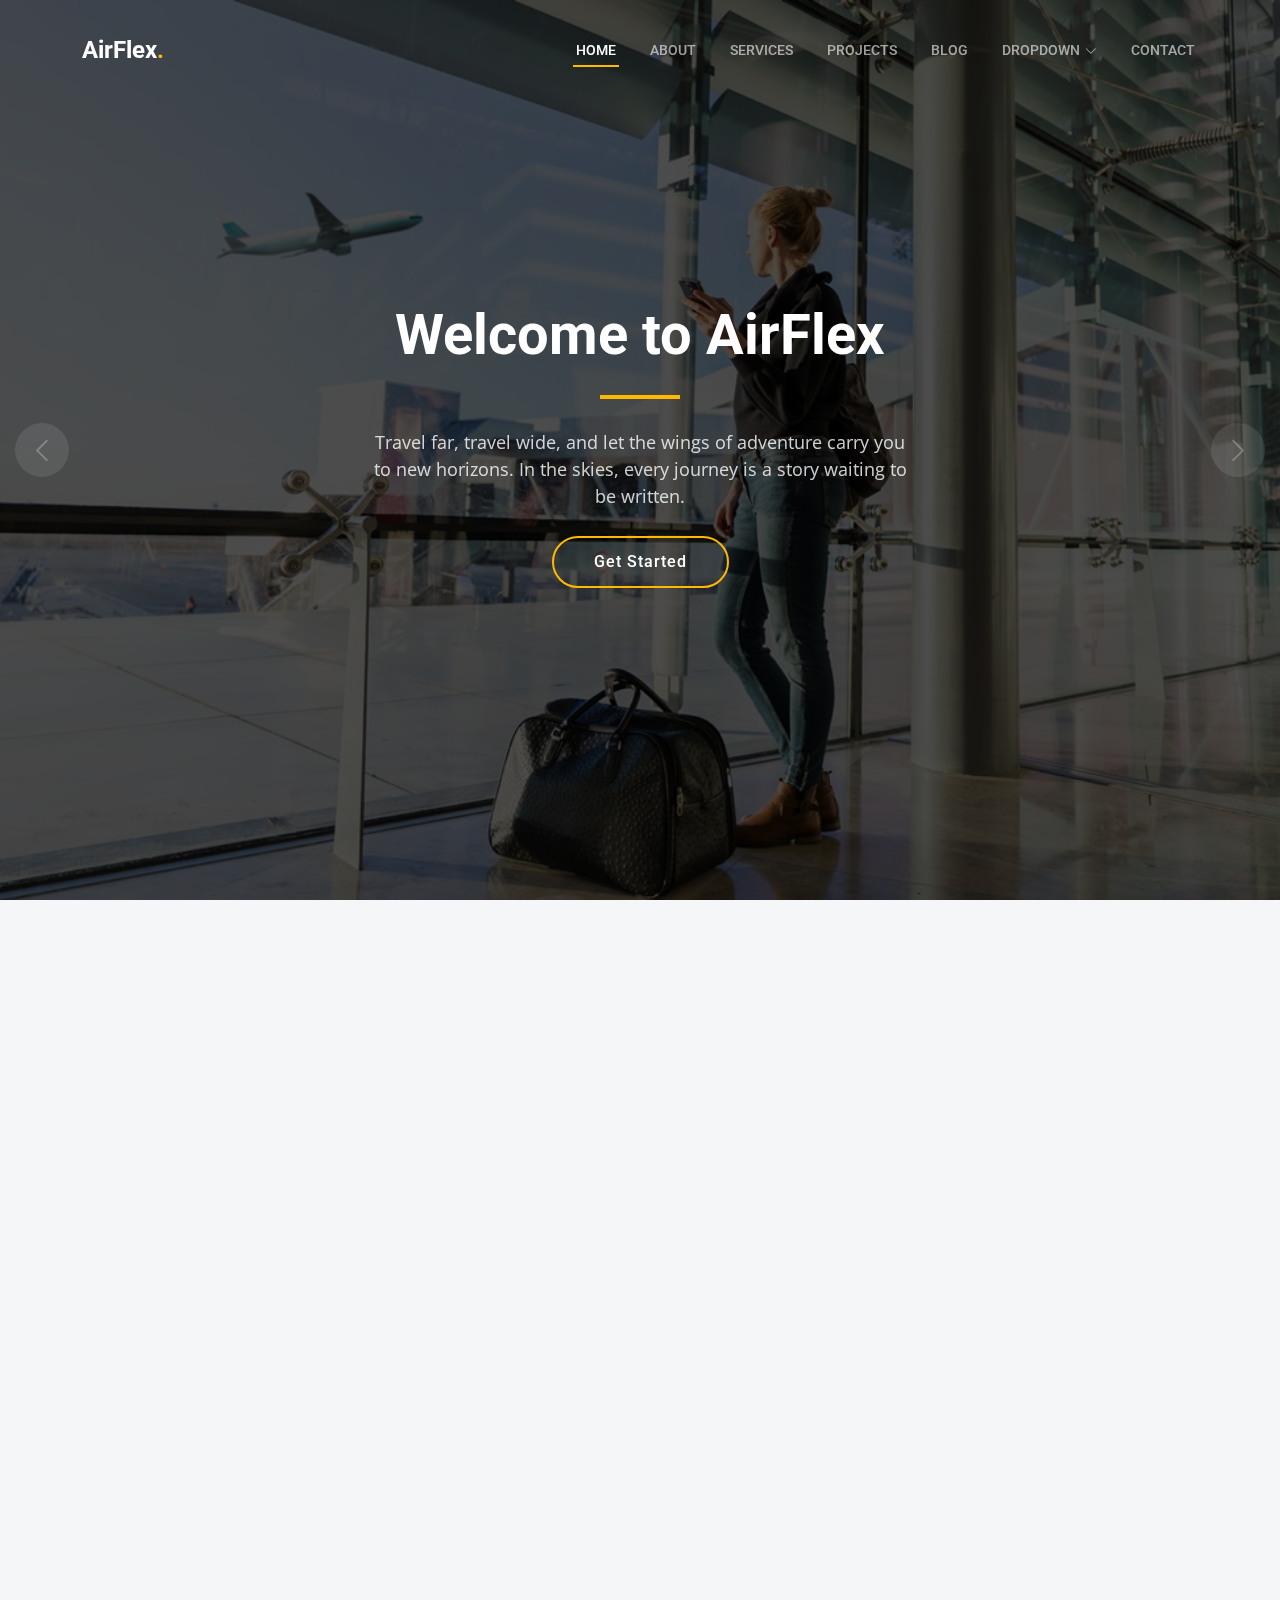
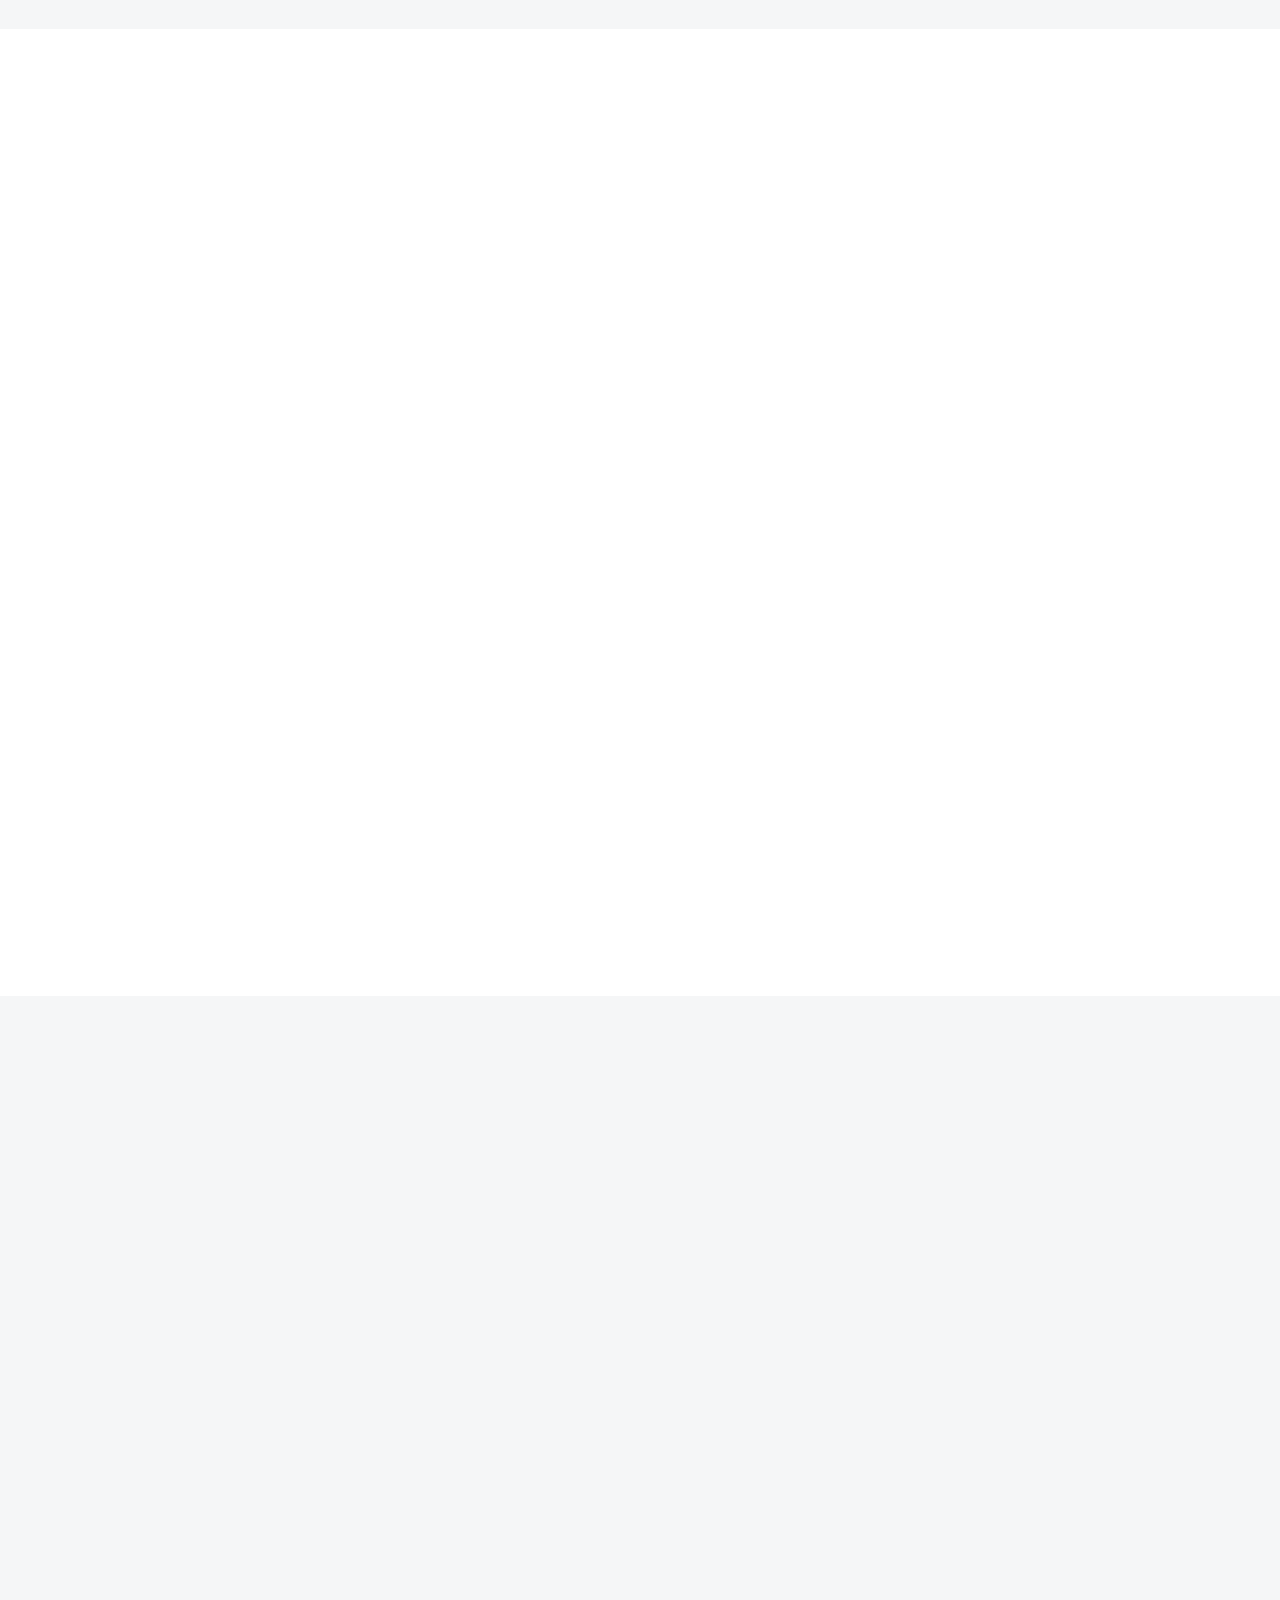
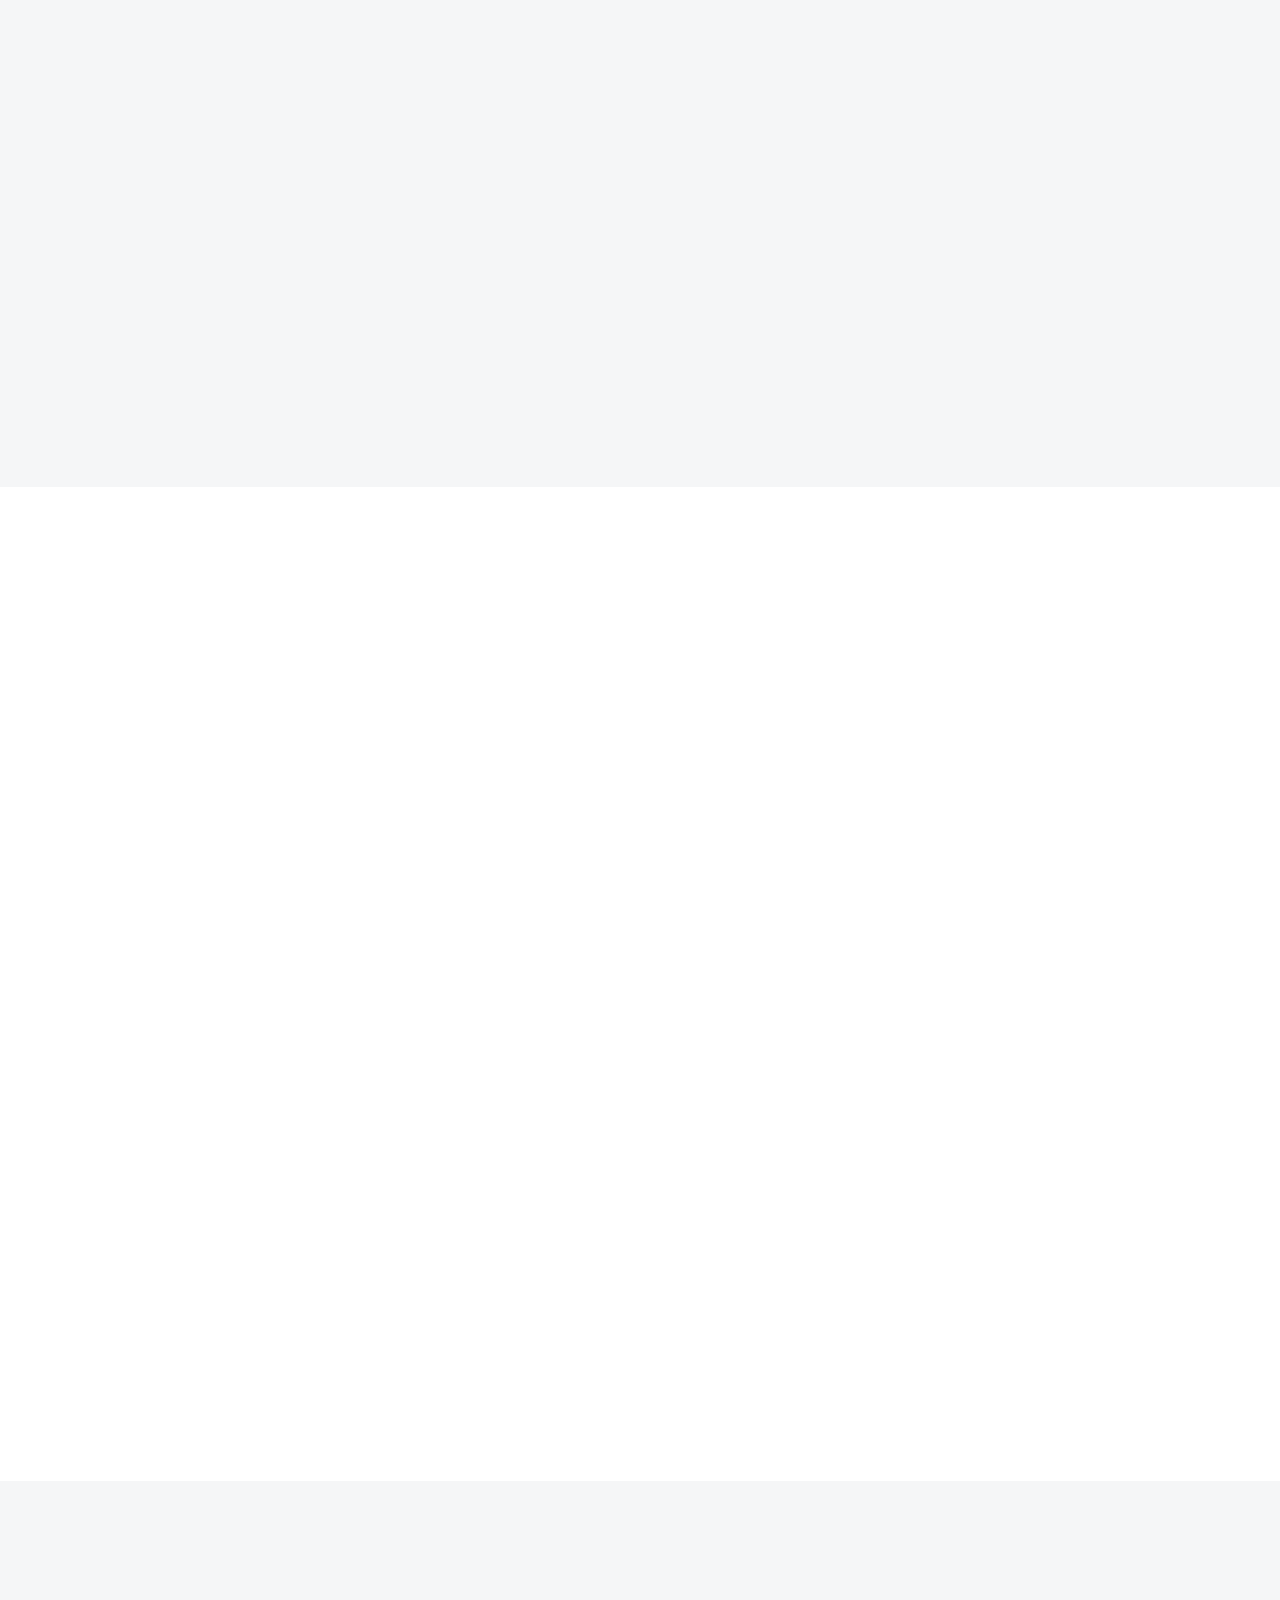
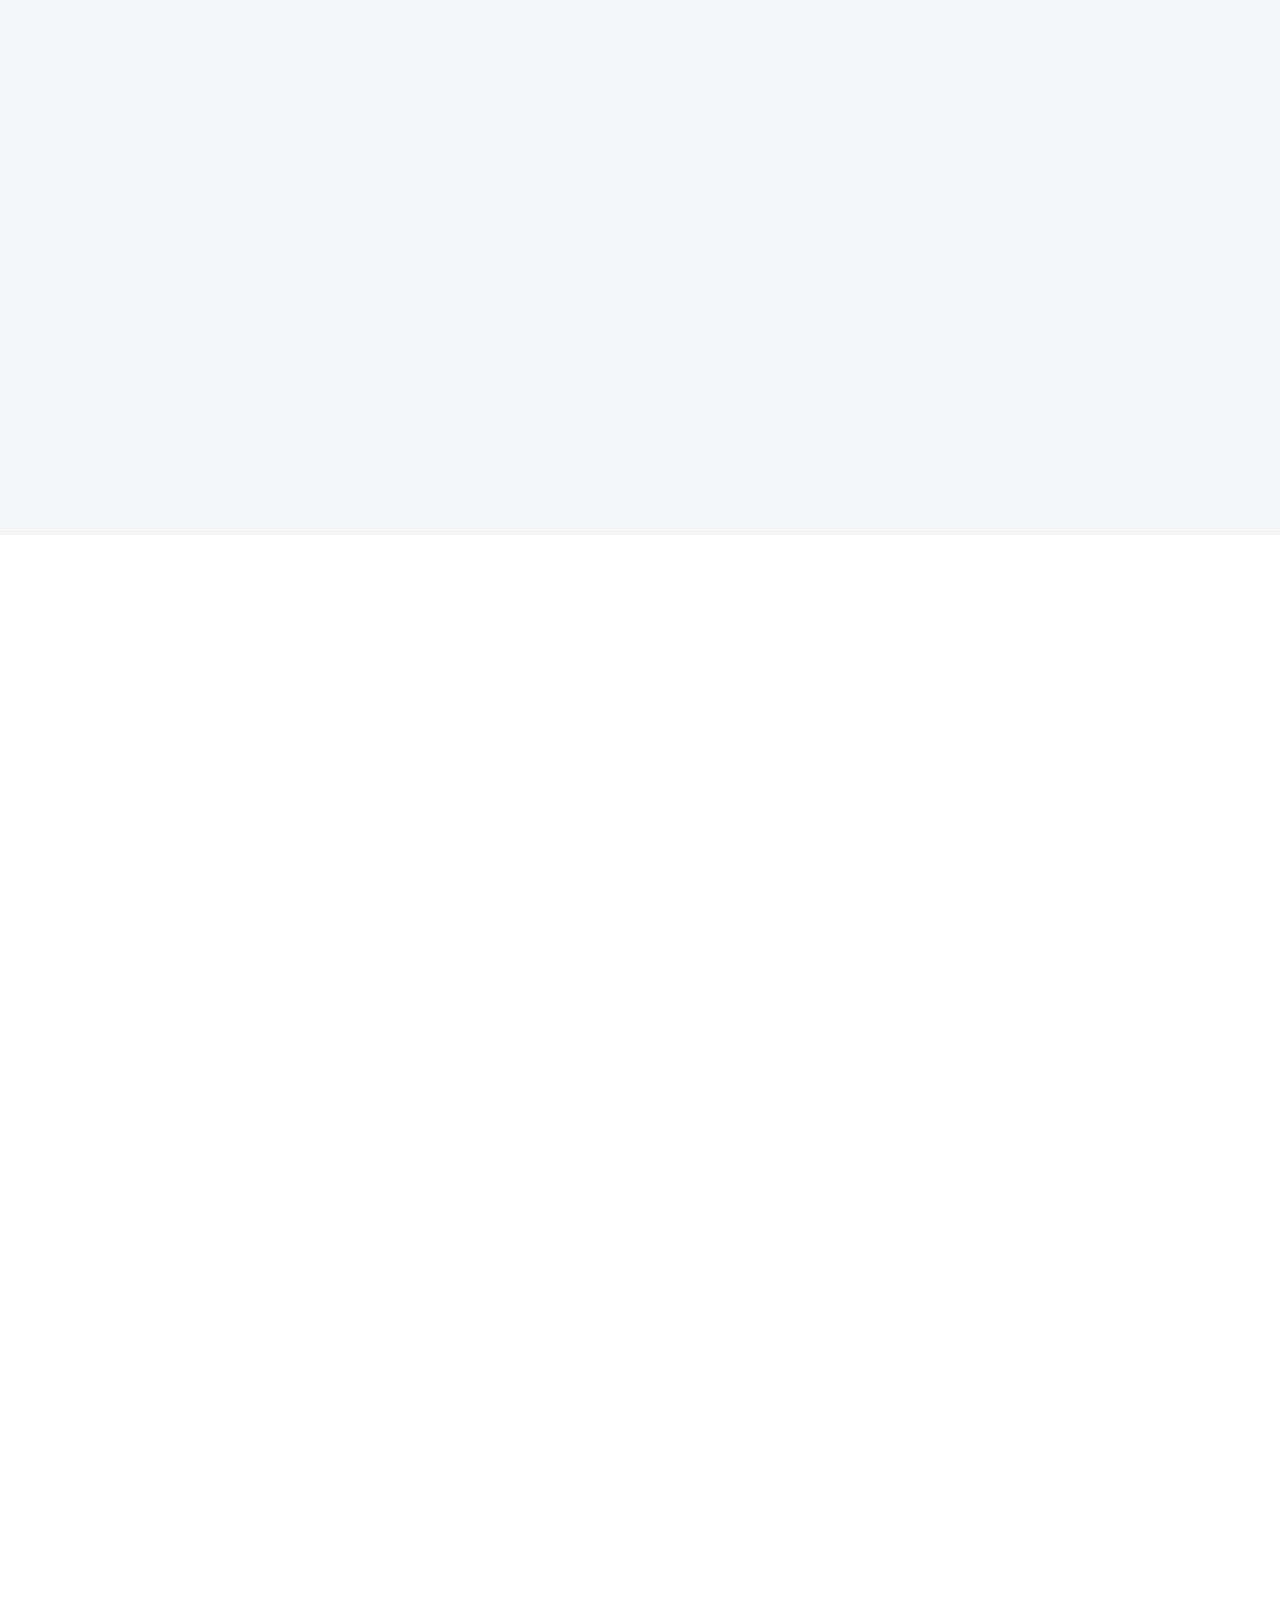
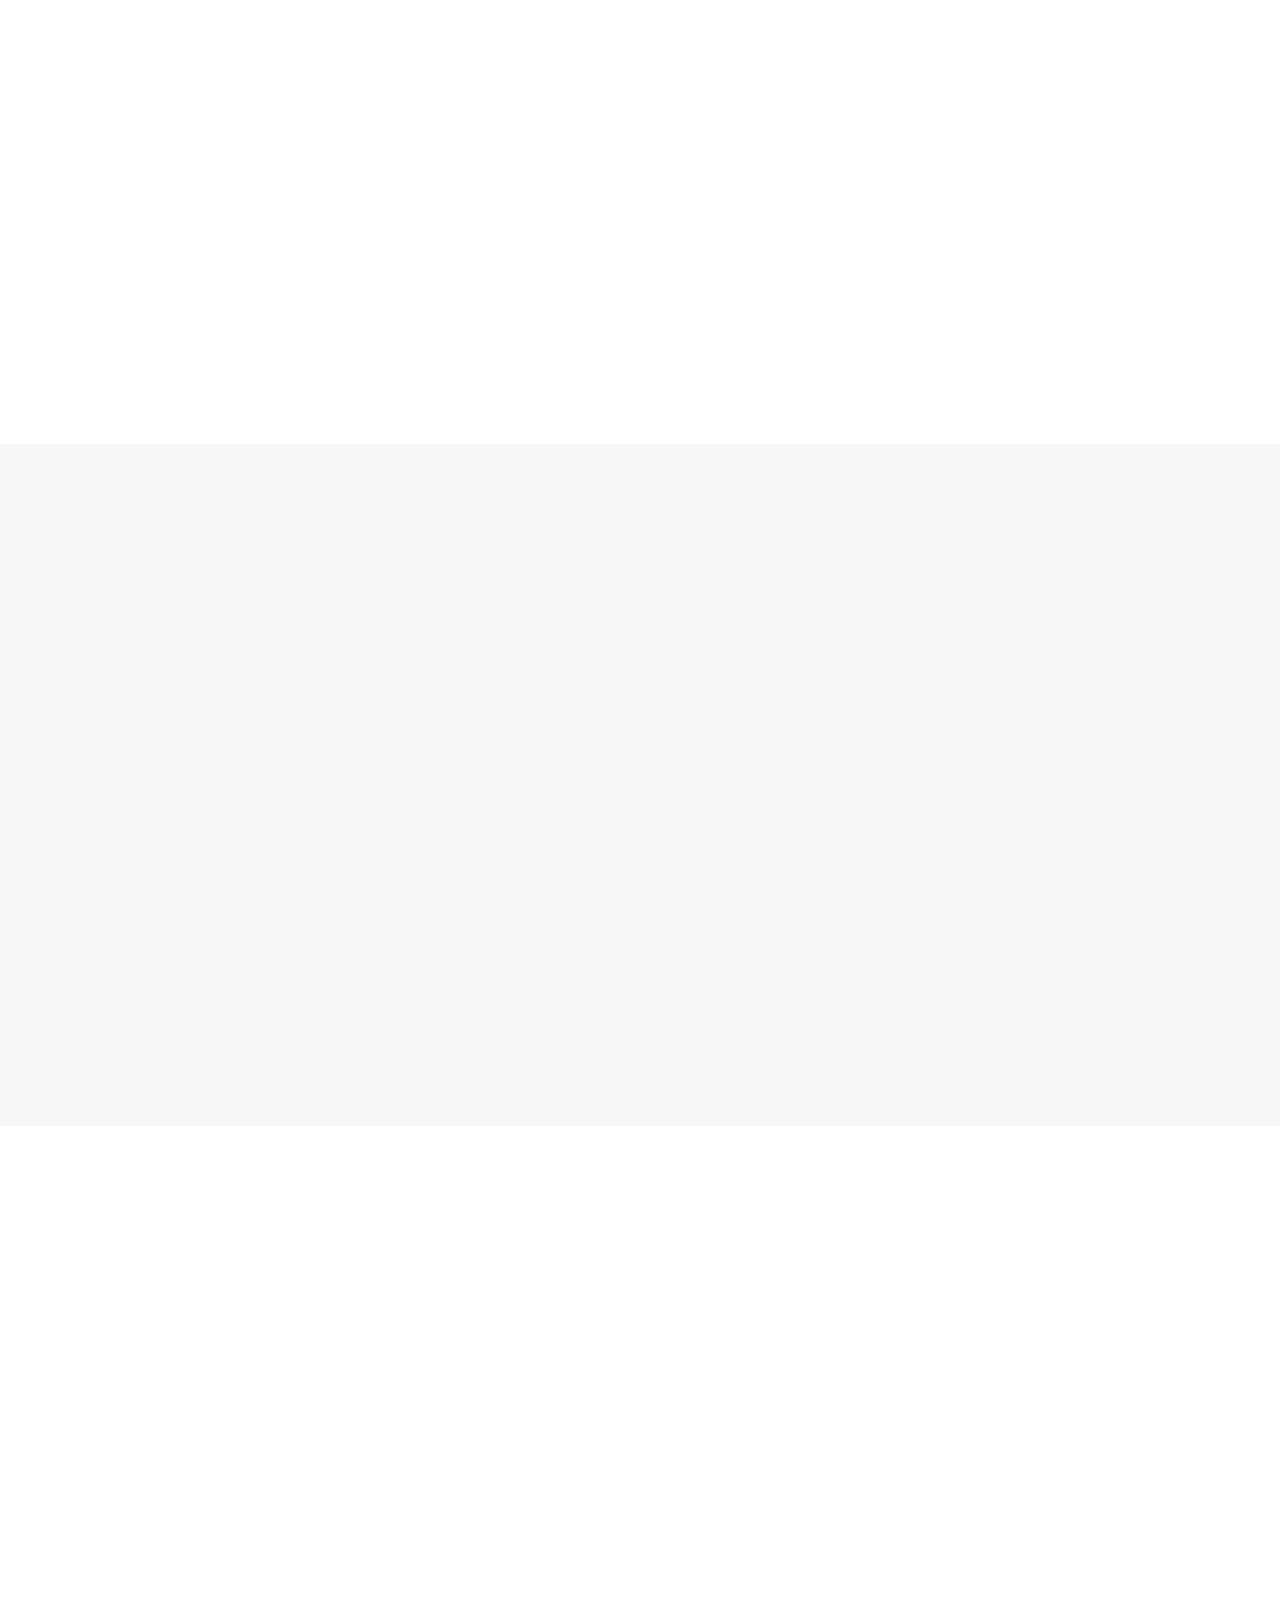
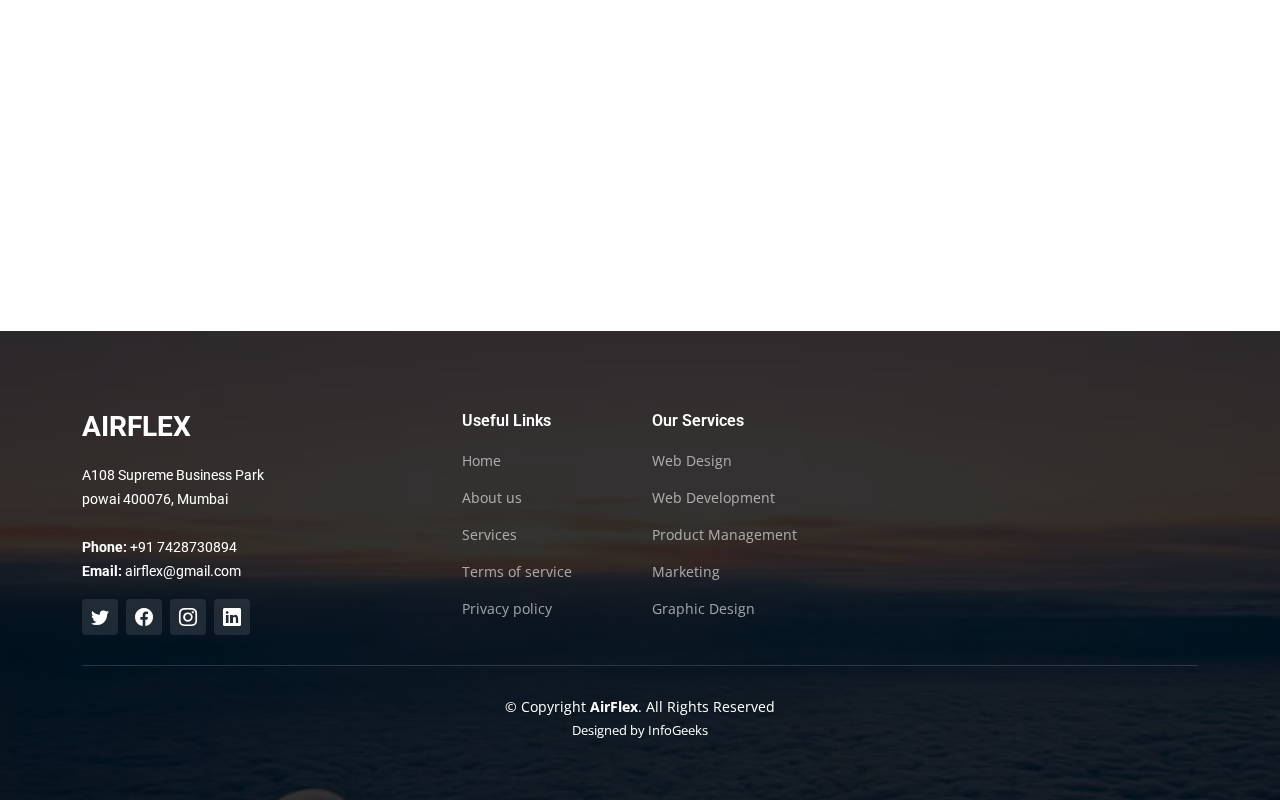
==== index.html @ 25d96332 "first commit" ====
<!DOCTYPE html>
<html lang="en">

<head>
  <meta charset="utf-8">
  <meta content="width=device-width, initial-scale=1.0" name="viewport">

  <title>UpConstruction Bootstrap Template - Index</title>
  <meta content="" name="description">
  <meta content="" name="keywords">

  <!-- Favicons -->
  <link href="assets/img/favicon.png" rel="icon">
  <link href="assets/img/apple-touch-icon.png" rel="apple-touch-icon">

  <!-- Google Fonts -->
  <link rel="preconnect" href="https://fonts.googleapis.com">
  <link rel="preconnect" href="https://fonts.gstatic.com" crossorigin>
  <link href="https://fonts.googleapis.com/css2?family=Open+Sans:ital,wght@0,300;0,400;0,500;0,600;0,700;1,300;1,400;1,600;1,700&family=Roboto:ital,wght@0,300;0,400;0,500;0,600;0,700;1,300;1,400;1,500;1,600;1,700&family=Work+Sans:ital,wght@0,300;0,400;0,500;0,600;0,700;1,300;1,400;1,500;1,600;1,700&display=swap" rel="stylesheet">

  <!-- Vendor CSS Files -->
  <link href="assets/vendor/bootstrap/css/bootstrap.min.css" rel="stylesheet">
  <link href="assets/vendor/bootstrap-icons/bootstrap-icons.css" rel="stylesheet">
  <link href="assets/vendor/fontawesome-free/css/all.min.css" rel="stylesheet">
  <link href="assets/vendor/aos/aos.css" rel="stylesheet">
  <link href="assets/vendor/glightbox/css/glightbox.min.css" rel="stylesheet">
  <link href="assets/vendor/swiper/swiper-bundle.min.css" rel="stylesheet">

  <!-- Template Main CSS File -->
  <link href="assets/css/main.css" rel="stylesheet">

  <!-- =======================================================
  * Template Name: UpConstruction
  * Updated: Jan 29 2024 with Bootstrap v5.3.2
  * Template URL: https://bootstrapmade.com/upconstruction-bootstrap-construction-website-template/
  * Author: BootstrapMade.com
  * License: https://bootstrapmade.com/license/
  ======================================================== -->
</head>

<body>

  <!-- ======= Header ======= -->
  <header id="header" class="header d-flex align-items-center">
    <div class="container-fluid container-xl d-flex align-items-center justify-content-between">

      <a href="index.html" class="logo d-flex align-items-center">
        <!-- Uncomment the line below if you also wish to use an image logo -->
        <!-- <img src="assets/img/logo.png" alt=""> -->
        <h1>AirFlex<span>.</span></h1>
      </a>

      <i class="mobile-nav-toggle mobile-nav-show bi bi-list"></i>
      <i class="mobile-nav-toggle mobile-nav-hide d-none bi bi-x"></i>
      <nav id="navbar" class="navbar">
        <ul>
          <li><a href="index.html" class="active">Home</a></li>
          <li><a href="about.html">About</a></li>
          <li><a href="services.html">Services</a></li>
          <li><a href="projects.html">Projects</a></li>
          <li><a href="blog.html">Blog</a></li>
          <li class="dropdown"><a href="#"><span>Dropdown</span> <i class="bi bi-chevron-down dropdown-indicator"></i></a>
            <ul>
              <li><a href="#">Dropdown 1</a></li>
              <li class="dropdown"><a href="#"><span>Deep Dropdown</span> <i class="bi bi-chevron-down dropdown-indicator"></i></a>
                <ul>
                  <li><a href="#">Deep Dropdown 1</a></li>
                  <li><a href="#">Deep Dropdown 2</a></li>
                  <li><a href="#">Deep Dropdown 3</a></li>
                  <li><a href="#">Deep Dropdown 4</a></li>
                  <li><a href="#">Deep Dropdown 5</a></li>
                </ul>
              </li>
              <li><a href="#">Dropdown 2</a></li>
              <li><a href="#">Dropdown 3</a></li>
              <li><a href="#">Dropdown 4</a></li>
            </ul>
          </li>
          <li><a href="contact.html">Contact</a></li>
        </ul>
      </nav><!-- .navbar -->

    </div>
  </header><!-- End Header -->

  <!-- ======= Hero Section ======= -->
  <section id="hero" class="hero">

    <div class="info d-flex align-items-center">
      <div class="container">
        <div class="row justify-content-center">
          <div class="col-lg-6 text-center">
            <h2 data-aos="fade-down">Welcome to <span>AirFlex</span></h2>
            <p data-aos="fade-up">Travel far, travel wide, and let the wings of adventure carry you to new horizons. In the skies, every journey is a story waiting to be written.</p>
            <a data-aos="fade-up" data-aos-delay="200" href="#get-started" class="btn-get-started">Get Started</a>
          </div>
        </div>
      </div>
    </div>

    <div id="hero-carousel" class="carousel slide" data-bs-ride="carousel" data-bs-interval="5000">

      <div class="carousel-item active" style="background-image: url(assets/img/hero-carousel/p_0.jpg)"></div>
      <div class="carousel-item" style="background-image: url(assets/img/hero-carousel/p_1.jpg)"></div>
      <div class="carousel-item" style="background-image: url(assets/img/hero-carousel/p_2.jpg)"></div>
      <div class="carousel-item" style="background-image: url(assets/img/hero-carousel/p_3.jpg)"></div>
      <div class="carousel-item" style="background-image: url(assets/img/hero-carousel/p_4.jpg)"></div>

      <a class="carousel-control-prev" href="#hero-carousel" role="button" data-bs-slide="prev">
        <span class="carousel-control-prev-icon bi bi-chevron-left" aria-hidden="true"></span>
      </a>

      <a class="carousel-control-next" href="#hero-carousel" role="button" data-bs-slide="next">
        <span class="carousel-control-next-icon bi bi-chevron-right" aria-hidden="true"></span>
      </a>

    </div>

  </section><!-- End Hero Section -->

  <main id="main">

    <!-- ======= Get Started Section ======= -->
    <section id="get-started" class="get-started section-bg">
      <div class="container">

        <div class="row justify-content-between gy-4">

          <div class="col-lg-6 d-flex align-items-center" data-aos="fade-up">
            <div class="content">
              <h3>Minus hic non reiciendis ea possimus at quia.</h3>
              <p>Rem id rerum. Debitis deserunt quidem delectus expedita ducimus dolor. Aut iusto ipsa. Eos ipsum nobis ipsa soluta itaque perspiciatis fuga ipsum perspiciatis. Eum amet fugiat totam nisi possimus ut delectus dicta.
              <p>Aliquam velit deserunt autem. Inventore et saepe. Tenetur suscipit eligendi labore culpa eos. Deserunt porro magni qui necessitatibus dolorem at animi cupiditate.</p>
            </div>
          </div>

          <div class="col-lg-5" data-aos="fade">
            <form action="forms/quote.php" method="post" class="php-email-form">
              <h3>Get a quote</h3>
              <p>Vel nobis odio laboriosam et hic voluptatem. Inventore vitae totam. Rerum repellendus enim linead sero park flows.</p>
              <div class="row gy-3">

                <div class="col-md-12">
                  <input type="text" name="name" class="form-control" placeholder="Name" required>
                </div>

                <div class="col-md-12 ">
                  <input type="email" class="form-control" name="email" placeholder="Email" required>
                </div>

                <div class="col-md-12">
                  <input type="text" class="form-control" name="phone" placeholder="Phone" required>
                </div>

                <div class="col-md-12">
                  <textarea class="form-control" name="message" rows="6" placeholder="Message" required></textarea>
                </div>

                <div class="col-md-12 text-center">
                  <div class="loading">Loading</div>
                  <div class="error-message"></div>
                  <div class="sent-message">Your quote request has been sent successfully. Thank you!</div>

                  <button type="submit">Get a quote</button>
                </div>

              </div>
            </form>
          </div><!-- End Quote Form -->

        </div>

      </div>
    </section><!-- End Get Started Section -->

    <!-- ======= Constructions Section ======= -->
    <section id="constructions" class="constructions">
      <div class="container" data-aos="fade-up">

        <div class="section-header">
          <h2>Constructions</h2>
          <p>Nulla dolorum nulla nesciunt rerum facere sed ut inventore quam porro nihil id ratione ea sunt quis dolorem dolore earum</p>
        </div>

        <div class="row gy-4">

          <div class="col-lg-6" data-aos="fade-up" data-aos-delay="100">
            <div class="card-item">
              <div class="row">
                <div class="col-xl-5">
                  <div class="card-bg" style="background-image: url(assets/img/constructions-1.jpg);"></div>
                </div>
                <div class="col-xl-7 d-flex align-items-center">
                  <div class="card-body">
                    <h4 class="card-title">Eligendi omnis sunt veritatis.</h4>
                    <p>Fuga in dolorum et iste et culpa. Commodi possimus nesciunt modi voluptatem placeat deleniti adipisci. Cum delectus doloribus non veritatis. Officia temporibus illo magnam. Dolor eos et.</p>
                  </div>
                </div>
              </div>
            </div>
          </div><!-- End Card Item -->

          <div class="col-lg-6" data-aos="fade-up" data-aos-delay="200">
            <div class="card-item">
              <div class="row">
                <div class="col-xl-5">
                  <div class="card-bg" style="background-image: url(assets/img/constructions-2.jpg);"></div>
                </div>
                <div class="col-xl-7 d-flex align-items-center">
                  <div class="card-body">
                    <h4 class="card-title">Possimus ut sed velit assumenda</h4>
                    <p>Sunt deserunt maiores voluptatem autem est rerum perferendis rerum blanditiis. Est laboriosam qui iste numquam laboriosam voluptatem architecto. Est laudantium sunt at quas aut hic. Eum dignissimos.</p>
                  </div>
                </div>
              </div>
            </div>
          </div><!-- End Card Item -->

          <div class="col-lg-6" data-aos="fade-up" data-aos-delay="300">
            <div class="card-item">
              <div class="row">
                <div class="col-xl-5">
                  <div class="card-bg" style="background-image: url(assets/img/constructions-3.jpg);"></div>
                </div>
                <div class="col-xl-7 d-flex align-items-center">
                  <div class="card-body">
                    <h4 class="card-title">Error beatae dolor inventore aut</h4>
                    <p>Dicta porro nobis. Velit cum in. Nesciunt dignissimos enim molestiae facilis numquam quae quaerat ipsam omnis. Neque debitis ipsum at architecto officia laboriosam odit. Ut sunt temporibus nulla culpa.</p>
                  </div>
                </div>
              </div>
            </div>
          </div><!-- End Card Item -->

          <div class="col-lg-6" data-aos="fade-up" data-aos-delay="400">
            <div class="card-item">
              <div class="row">
                <div class="col-xl-5">
                  <div class="card-bg" style="background-image: url(assets/img/constructions-4.jpg);"></div>
                </div>
                <div class="col-xl-7 d-flex align-items-center">
                  <div class="card-body">
                    <h4 class="card-title">Expedita voluptas ut ut nesciunt</h4>
                    <p>Aut est quidem doloremque voluptatem magnam quis excepturi vero quia. Eum eos doloremque architecto illo at beatae dolore. Fugiat suscipit et sint ratione dolores. Aut aliquid ea dolores libero nobis.</p>
                  </div>
                </div>
              </div>
            </div>
          </div><!-- End Card Item -->

        </div>

      </div>
    </section><!-- End Constructions Section -->

    <!-- ======= Services Section ======= -->
    <section id="services" class="services section-bg">
      <div class="container" data-aos="fade-up">

        <div class="section-header">
          <h2>Services</h2>
          <p>Voluptatem quibusdam ut ullam perferendis repellat non ut consequuntur est eveniet deleniti fignissimos eos quam</p>
        </div>

        <div class="row gy-4">

          <div class="col-lg-4 col-md-6" data-aos="fade-up" data-aos-delay="100">
            <div class="service-item  position-relative">
              <div class="icon">
                <i class="fa-solid fa-mountain-city"></i>
              </div>
              <h3>Nesciunt Mete</h3>
              <p>Provident nihil minus qui consequatur non omnis maiores. Eos accusantium minus dolores iure perferendis tempore et consequatur.</p>
              <a href="service-details.html" class="readmore stretched-link">Learn more <i class="bi bi-arrow-right"></i></a>
            </div>
          </div><!-- End Service Item -->

          <div class="col-lg-4 col-md-6" data-aos="fade-up" data-aos-delay="200">
            <div class="service-item position-relative">
              <div class="icon">
                <i class="fa-solid fa-arrow-up-from-ground-water"></i>
              </div>
              <h3>Eosle Commodi</h3>
              <p>Ut autem aut autem non a. Sint sint sit facilis nam iusto sint. Libero corrupti neque eum hic non ut nesciunt dolorem.</p>
              <a href="service-details.html" class="readmore stretched-link">Learn more <i class="bi bi-arrow-right"></i></a>
            </div>
          </div><!-- End Service Item -->

          <div class="col-lg-4 col-md-6" data-aos="fade-up" data-aos-delay="300">
            <div class="service-item position-relative">
              <div class="icon">
                <i class="fa-solid fa-compass-drafting"></i>
              </div>
              <h3>Ledo Markt</h3>
              <p>Ut excepturi voluptatem nisi sed. Quidem fuga consequatur. Minus ea aut. Vel qui id voluptas adipisci eos earum corrupti.</p>
              <a href="service-details.html" class="readmore stretched-link">Learn more <i class="bi bi-arrow-right"></i></a>
            </div>
          </div><!-- End Service Item -->

          <div class="col-lg-4 col-md-6" data-aos="fade-up" data-aos-delay="400">
            <div class="service-item position-relative">
              <div class="icon">
                <i class="fa-solid fa-trowel-bricks"></i>
              </div>
              <h3>Asperiores Commodit</h3>
              <p>Non et temporibus minus omnis sed dolor esse consequatur. Cupiditate sed error ea fuga sit provident adipisci neque.</p>
              <a href="service-details.html" class="readmore stretched-link">Learn more <i class="bi bi-arrow-right"></i></a>
            </div>
          </div><!-- End Service Item -->

          <div class="col-lg-4 col-md-6" data-aos="fade-up" data-aos-delay="500">
            <div class="service-item position-relative">
              <div class="icon">
                <i class="fa-solid fa-helmet-safety"></i>
              </div>
              <h3>Velit Doloremque</h3>
              <p>Cumque et suscipit saepe. Est maiores autem enim facilis ut aut ipsam corporis aut. Sed animi at autem alias eius labore.</p>
              <a href="service-details.html" class="readmore stretched-link">Learn more <i class="bi bi-arrow-right"></i></a>
            </div>
          </div><!-- End Service Item -->

          <div class="col-lg-4 col-md-6" data-aos="fade-up" data-aos-delay="600">
            <div class="service-item position-relative">
              <div class="icon">
                <i class="fa-solid fa-arrow-up-from-ground-water"></i>
              </div>
              <h3>Dolori Architecto</h3>
              <p>Hic molestias ea quibusdam eos. Fugiat enim doloremque aut neque non et debitis iure. Corrupti recusandae ducimus enim.</p>
              <a href="service-details.html" class="readmore stretched-link">Learn more <i class="bi bi-arrow-right"></i></a>
            </div>
          </div><!-- End Service Item -->

        </div>

      </div>
    </section><!-- End Services Section -->

    <!-- ======= Alt Services Section ======= -->
    <section id="alt-services" class="alt-services">
      <div class="container" data-aos="fade-up">

        <div class="row justify-content-around gy-4">
          <div class="col-lg-6 img-bg" style="background-image: url(assets/img/alt-services.jpg);" data-aos="zoom-in" data-aos-delay="100"></div>

          <div class="col-lg-5 d-flex flex-column justify-content-center">
            <h3>Enim quis est voluptatibus aliquid consequatur fugiat</h3>
            <p>Esse voluptas cumque vel exercitationem. Reiciendis est hic accusamus. Non ipsam et sed minima temporibus laudantium. Soluta voluptate sed facere corporis dolores excepturi</p>

            <div class="icon-box d-flex position-relative" data-aos="fade-up" data-aos-delay="100">
              <i class="bi bi-easel flex-shrink-0"></i>
              <div>
                <h4><a href="" class="stretched-link">Lorem Ipsum</a></h4>
                <p>Voluptatum deleniti atque corrupti quos dolores et quas molestias excepturi sint occaecati cupiditate non provident</p>
              </div>
            </div><!-- End Icon Box -->

            <div class="icon-box d-flex position-relative" data-aos="fade-up" data-aos-delay="200">
              <i class="bi bi-patch-check flex-shrink-0"></i>
              <div>
                <h4><a href="" class="stretched-link">Nemo Enim</a></h4>
                <p>At vero eos et accusamus et iusto odio dignissimos ducimus qui blanditiis praesentium voluptatum deleniti atque</p>
              </div>
            </div><!-- End Icon Box -->

            <div class="icon-box d-flex position-relative" data-aos="fade-up" data-aos-delay="300">
              <i class="bi bi-brightness-high flex-shrink-0"></i>
              <div>
                <h4><a href="" class="stretched-link">Dine Pad</a></h4>
                <p>Explicabo est voluptatum asperiores consequatur magnam. Et veritatis odit. Sunt aut deserunt minus aut eligendi omnis</p>
              </div>
            </div><!-- End Icon Box -->

            <div class="icon-box d-flex position-relative" data-aos="fade-up" data-aos-delay="400">
              <i class="bi bi-brightness-high flex-shrink-0"></i>
              <div>
                <h4><a href="" class="stretched-link">Tride clov</a></h4>
                <p>Est voluptatem labore deleniti quis a delectus et. Saepe dolorem libero sit non aspernatur odit amet. Et eligendi</p>
              </div>
            </div><!-- End Icon Box -->

          </div>
        </div>

      </div>
    </section><!-- End Alt Services Section -->

    <!-- ======= Features Section ======= -->
    <section id="features" class="features section-bg">
      <div class="container" data-aos="fade-up">

        <ul class="nav nav-tabs row  g-2 d-flex">

          <li class="nav-item col-3">
            <a class="nav-link active show" data-bs-toggle="tab" data-bs-target="#tab-1">
              <h4>Modisit</h4>
            </a>
          </li><!-- End tab nav item -->

          <li class="nav-item col-3">
            <a class="nav-link" data-bs-toggle="tab" data-bs-target="#tab-2">
              <h4>Praesenti</h4>
            </a><!-- End tab nav item -->

          <li class="nav-item col-3">
            <a class="nav-link" data-bs-toggle="tab" data-bs-target="#tab-3">
              <h4>Explica</h4>
            </a>
          </li><!-- End tab nav item -->

          <li class="nav-item col-3">
            <a class="nav-link" data-bs-toggle="tab" data-bs-target="#tab-4">
              <h4>Nostrum</h4>
            </a>
          </li><!-- End tab nav item -->

        </ul>

        <div class="tab-content">

          <div class="tab-pane active show" id="tab-1">
            <div class="row">
              <div class="col-lg-6 order-2 order-lg-1 mt-3 mt-lg-0 d-flex flex-column justify-content-center" data-aos="fade-up" data-aos-delay="100">
                <h3>Voluptatem dignissimos provident</h3>
                <p class="fst-italic">
                  Lorem ipsum dolor sit amet, consectetur adipiscing elit, sed do eiusmod tempor incididunt ut labore et dolore
                  magna aliqua.
                </p>
                <ul>
                  <li><i class="bi bi-check2-all"></i> Ullamco laboris nisi ut aliquip ex ea commodo consequat.</li>
                  <li><i class="bi bi-check2-all"></i> Duis aute irure dolor in reprehenderit in voluptate velit.</li>
                  <li><i class="bi bi-check2-all"></i> Ullamco laboris nisi ut aliquip ex ea commodo consequat. Duis aute irure dolor in reprehenderit in voluptate trideta storacalaperda mastiro dolore eu fugiat nulla pariatur.</li>
                </ul>
              </div>
              <div class="col-lg-6 order-1 order-lg-2 text-center" data-aos="fade-up" data-aos-delay="200">
                <img src="assets/img/features-1.jpg" alt="" class="img-fluid">
              </div>
            </div>
          </div><!-- End tab content item -->

          <div class="tab-pane" id="tab-2">
            <div class="row">
              <div class="col-lg-6 order-2 order-lg-1 mt-3 mt-lg-0 d-flex flex-column justify-content-center">
                <h3>Neque exercitationem debitis</h3>
                <p class="fst-italic">
                  Lorem ipsum dolor sit amet, consectetur adipiscing elit, sed do eiusmod tempor incididunt ut labore et dolore
                  magna aliqua.
                </p>
                <ul>
                  <li><i class="bi bi-check2-all"></i> Ullamco laboris nisi ut aliquip ex ea commodo consequat.</li>
                  <li><i class="bi bi-check2-all"></i> Duis aute irure dolor in reprehenderit in voluptate velit.</li>
                  <li><i class="bi bi-check2-all"></i> Provident mollitia neque rerum asperiores dolores quos qui a. Ipsum neque dolor voluptate nisi sed.</li>
                  <li><i class="bi bi-check2-all"></i> Ullamco laboris nisi ut aliquip ex ea commodo consequat. Duis aute irure dolor in reprehenderit in voluptate trideta storacalaperda mastiro dolore eu fugiat nulla pariatur.</li>
                </ul>
              </div>
              <div class="col-lg-6 order-1 order-lg-2 text-center">
                <img src="assets/img/features-2.jpg" alt="" class="img-fluid">
              </div>
            </div>
          </div><!-- End tab content item -->

          <div class="tab-pane" id="tab-3">
            <div class="row">
              <div class="col-lg-6 order-2 order-lg-1 mt-3 mt-lg-0 d-flex flex-column justify-content-center">
                <h3>Voluptatibus commodi accusamu</h3>
                <ul>
                  <li><i class="bi bi-check2-all"></i> Ullamco laboris nisi ut aliquip ex ea commodo consequat.</li>
                  <li><i class="bi bi-check2-all"></i> Duis aute irure dolor in reprehenderit in voluptate velit.</li>
                  <li><i class="bi bi-check2-all"></i> Provident mollitia neque rerum asperiores dolores quos qui a. Ipsum neque dolor voluptate nisi sed.</li>
                </ul>
                <p class="fst-italic">
                  Lorem ipsum dolor sit amet, consectetur adipiscing elit, sed do eiusmod tempor incididunt ut labore et dolore
                  magna aliqua.
                </p>
              </div>
              <div class="col-lg-6 order-1 order-lg-2 text-center">
                <img src="assets/img/features-3.jpg" alt="" class="img-fluid">
              </div>
            </div>
          </div><!-- End tab content item -->

          <div class="tab-pane" id="tab-4">
            <div class="row">
              <div class="col-lg-6 order-2 order-lg-1 mt-3 mt-lg-0 d-flex flex-column justify-content-center">
                <h3>Omnis fugiat ea explicabo sunt</h3>
                <p class="fst-italic">
                  Lorem ipsum dolor sit amet, consectetur adipiscing elit, sed do eiusmod tempor incididunt ut labore et dolore
                  magna aliqua.
                </p>
                <ul>
                  <li><i class="bi bi-check2-all"></i> Ullamco laboris nisi ut aliquip ex ea commodo consequat.</li>
                  <li><i class="bi bi-check2-all"></i> Duis aute irure dolor in reprehenderit in voluptate velit.</li>
                  <li><i class="bi bi-check2-all"></i> Ullamco laboris nisi ut aliquip ex ea commodo consequat. Duis aute irure dolor in reprehenderit in voluptate trideta storacalaperda mastiro dolore eu fugiat nulla pariatur.</li>
                </ul>
              </div>
              <div class="col-lg-6 order-1 order-lg-2 text-center">
                <img src="assets/img/features-4.jpg" alt="" class="img-fluid">
              </div>
            </div>
          </div><!-- End tab content item -->

        </div>

      </div>
    </section><!-- End Features Section -->

    <!-- ======= Our Projects Section ======= -->
    <section id="projects" class="projects">
      <div class="container" data-aos="fade-up">

        <div class="section-header">
          <h2>Our Projects</h2>
          <p>Consequatur libero assumenda est voluptatem est quidem illum et officia imilique qui vel architecto accusamus fugit aut qui distinctio</p>
        </div>

        <div class="portfolio-isotope" data-portfolio-filter="*" data-portfolio-layout="masonry" data-portfolio-sort="original-order">

          <ul class="portfolio-flters" data-aos="fade-up" data-aos-delay="100">
            <li data-filter="*" class="filter-active">All</li>
            <li data-filter=".filter-remodeling">Remodeling</li>
            <li data-filter=".filter-construction">Construction</li>
            <li data-filter=".filter-repairs">Repairs</li>
            <li data-filter=".filter-design">Design</li>
          </ul><!-- End Projects Filters -->

          <div class="row gy-4 portfolio-container" data-aos="fade-up" data-aos-delay="200">

            <div class="col-lg-4 col-md-6 portfolio-item filter-remodeling">
              <div class="portfolio-content h-100">
                <img src="assets/img/projects/remodeling-1.jpg" class="img-fluid" alt="">
                <div class="portfolio-info">
                  <h4>Remodeling 1</h4>
                  <p>Lorem ipsum, dolor sit amet consectetur</p>
                  <a href="assets/img/projects/remodeling-1.jpg" title="Remodeling 1" data-gallery="portfolio-gallery-remodeling" class="glightbox preview-link"><i class="bi bi-zoom-in"></i></a>
                  <a href="project-details.html" title="More Details" class="details-link"><i class="bi bi-link-45deg"></i></a>
                </div>
              </div>
            </div><!-- End Projects Item -->

            <div class="col-lg-4 col-md-6 portfolio-item filter-construction">
              <div class="portfolio-content h-100">
                <img src="assets/img/projects/construction-1.jpg" class="img-fluid" alt="">
                <div class="portfolio-info">
                  <h4>Construction 1</h4>
                  <p>Lorem ipsum, dolor sit amet consectetur</p>
                  <a href="assets/img/projects/construction-1.jpg" title="Construction 1" data-gallery="portfolio-gallery-construction" class="glightbox preview-link"><i class="bi bi-zoom-in"></i></a>
                  <a href="project-details.html" title="More Details" class="details-link"><i class="bi bi-link-45deg"></i></a>
                </div>
              </div>
            </div><!-- End Projects Item -->

            <div class="col-lg-4 col-md-6 portfolio-item filter-repairs">
              <div class="portfolio-content h-100">
                <img src="assets/img/projects/repairs-1.jpg" class="img-fluid" alt="">
                <div class="portfolio-info">
                  <h4>Repairs 1</h4>
                  <p>Lorem ipsum, dolor sit amet consectetur</p>
                  <a href="assets/img/projects/repairs-1.jpg" title="Repairs 1" data-gallery="portfolio-gallery-repairs" class="glightbox preview-link"><i class="bi bi-zoom-in"></i></a>
                  <a href="project-details.html" title="More Details" class="details-link"><i class="bi bi-link-45deg"></i></a>
                </div>
              </div>
            </div><!-- End Projects Item -->

            <div class="col-lg-4 col-md-6 portfolio-item filter-design">
              <div class="portfolio-content h-100">
                <img src="assets/img/projects/design-1.jpg" class="img-fluid" alt="">
                <div class="portfolio-info">
                  <h4>Design 1</h4>
                  <p>Lorem ipsum, dolor sit amet consectetur</p>
                  <a href="assets/img/projects/design-1.jpg" title="Repairs 1" data-gallery="portfolio-gallery-book" class="glightbox preview-link"><i class="bi bi-zoom-in"></i></a>
                  <a href="project-details.html" title="More Details" class="details-link"><i class="bi bi-link-45deg"></i></a>
                </div>
              </div>
            </div><!-- End Projects Item -->

            <div class="col-lg-4 col-md-6 portfolio-item filter-remodeling">
              <div class="portfolio-content h-100">
                <img src="assets/img/projects/remodeling-2.jpg" class="img-fluid" alt="">
                <div class="portfolio-info">
                  <h4>Remodeling 2</h4>
                  <p>Lorem ipsum, dolor sit amet consectetur</p>
                  <a href="assets/img/projects/remodeling-2.jpg" title="Remodeling 2" data-gallery="portfolio-gallery-remodeling" class="glightbox preview-link"><i class="bi bi-zoom-in"></i></a>
                  <a href="project-details.html" title="More Details" class="details-link"><i class="bi bi-link-45deg"></i></a>
                </div>
              </div>
            </div><!-- End Projects Item -->

            <div class="col-lg-4 col-md-6 portfolio-item filter-construction">
              <div class="portfolio-content h-100">
                <img src="assets/img/projects/construction-2.jpg" class="img-fluid" alt="">
                <div class="portfolio-info">
                  <h4>Construction 2</h4>
                  <p>Lorem ipsum, dolor sit amet consectetur</p>
                  <a href="assets/img/projects/construction-2.jpg" title="Construction 2" data-gallery="portfolio-gallery-construction" class="glightbox preview-link"><i class="bi bi-zoom-in"></i></a>
                  <a href="project-details.html" title="More Details" class="details-link"><i class="bi bi-link-45deg"></i></a>
                </div>
              </div>
            </div><!-- End Projects Item -->

            <div class="col-lg-4 col-md-6 portfolio-item filter-repairs">
              <div class="portfolio-content h-100">
                <img src="assets/img/projects/repairs-2.jpg" class="img-fluid" alt="">
                <div class="portfolio-info">
                  <h4>Repairs 2</h4>
                  <p>Lorem ipsum, dolor sit amet consectetur</p>
                  <a href="assets/img/projects/repairs-2.jpg" title="Repairs 2" data-gallery="portfolio-gallery-repairs" class="glightbox preview-link"><i class="bi bi-zoom-in"></i></a>
                  <a href="project-details.html" title="More Details" class="details-link"><i class="bi bi-link-45deg"></i></a>
                </div>
              </div>
            </div><!-- End Projects Item -->

            <div class="col-lg-4 col-md-6 portfolio-item filter-design">
              <div class="portfolio-content h-100">
                <img src="assets/img/projects/design-2.jpg" class="img-fluid" alt="">
                <div class="portfolio-info">
                  <h4>Design 2</h4>
                  <p>Lorem ipsum, dolor sit amet consectetur</p>
                  <a href="assets/img/projects/design-2.jpg" title="Repairs 2" data-gallery="portfolio-gallery-book" class="glightbox preview-link"><i class="bi bi-zoom-in"></i></a>
                  <a href="project-details.html" title="More Details" class="details-link"><i class="bi bi-link-45deg"></i></a>
                </div>
              </div>
            </div><!-- End Projects Item -->

            <div class="col-lg-4 col-md-6 portfolio-item filter-remodeling">
              <div class="portfolio-content h-100">
                <img src="assets/img/projects/remodeling-3.jpg" class="img-fluid" alt="">
                <div class="portfolio-info">
                  <h4>Remodeling 3</h4>
                  <p>Lorem ipsum, dolor sit amet consectetur</p>
                  <a href="assets/img/projects/remodeling-3.jpg" title="Remodeling 3" data-gallery="portfolio-gallery-remodeling" class="glightbox preview-link"><i class="bi bi-zoom-in"></i></a>
                  <a href="project-details.html" title="More Details" class="details-link"><i class="bi bi-link-45deg"></i></a>
                </div>
              </div>
            </div><!-- End Projects Item -->

            <div class="col-lg-4 col-md-6 portfolio-item filter-construction">
              <div class="portfolio-content h-100">
                <img src="assets/img/projects/construction-3.jpg" class="img-fluid" alt="">
                <div class="portfolio-info">
                  <h4>Construction 3</h4>
                  <p>Lorem ipsum, dolor sit amet consectetur</p>
                  <a href="assets/img/projects/construction-3.jpg" title="Construction 3" data-gallery="portfolio-gallery-construction" class="glightbox preview-link"><i class="bi bi-zoom-in"></i></a>
                  <a href="project-details.html" title="More Details" class="details-link"><i class="bi bi-link-45deg"></i></a>
                </div>
              </div>
            </div><!-- End Projects Item -->

            <div class="col-lg-4 col-md-6 portfolio-item filter-repairs">
              <div class="portfolio-content h-100">
                <img src="assets/img/projects/repairs-3.jpg" class="img-fluid" alt="">
                <div class="portfolio-info">
                  <h4>Repairs 3</h4>
                  <p>Lorem ipsum, dolor sit amet consectetur</p>
                  <a href="assets/img/projects/repairs-3.jpg" title="Repairs 2" data-gallery="portfolio-gallery-repairs" class="glightbox preview-link"><i class="bi bi-zoom-in"></i></a>
                  <a href="project-details.html" title="More Details" class="details-link"><i class="bi bi-link-45deg"></i></a>
                </div>
              </div>
            </div><!-- End Projects Item -->

            <div class="col-lg-4 col-md-6 portfolio-item filter-design">
              <div class="portfolio-content h-100">
                <img src="assets/img/projects/design-3.jpg" class="img-fluid" alt="">
                <div class="portfolio-info">
                  <h4>Design 3</h4>
                  <p>Lorem ipsum, dolor sit amet consectetur</p>
                  <a href="assets/img/projects/design-3.jpg" title="Repairs 3" data-gallery="portfolio-gallery-book" class="glightbox preview-link"><i class="bi bi-zoom-in"></i></a>
                  <a href="project-details.html" title="More Details" class="details-link"><i class="bi bi-link-45deg"></i></a>
                </div>
              </div>
            </div><!-- End Projects Item -->

          </div><!-- End Projects Container -->

        </div>

      </div>
    </section><!-- End Our Projects Section -->

    <!-- ======= Testimonials Section ======= -->
    <section id="testimonials" class="testimonials section-bg">
      <div class="container" data-aos="fade-up">

        <div class="section-header">
          <h2>Testimonials</h2>
          <p>Quam sed id excepturi ccusantium dolorem ut quis dolores nisi llum nostrum enim velit qui ut et autem uia reprehenderit sunt deleniti</p>
        </div>

        <div class="slides-2 swiper">
          <div class="swiper-wrapper">

            <div class="swiper-slide">
              <div class="testimonial-wrap">
                <div class="testimonial-item">
                  <img src="assets/img/testimonials/testimonials-1.jpg" class="testimonial-img" alt="">
                  <h3>Saul Goodman</h3>
                  <h4>Ceo &amp; Founder</h4>
                  <div class="stars">
                    <i class="bi bi-star-fill"></i><i class="bi bi-star-fill"></i><i class="bi bi-star-fill"></i><i class="bi bi-star-fill"></i><i class="bi bi-star-fill"></i>
                  </div>
                  <p>
                    <i class="bi bi-quote quote-icon-left"></i>
                    Proin iaculis purus consequat sem cure digni ssim donec porttitora entum suscipit rhoncus. Accusantium quam, ultricies eget id, aliquam eget nibh et. Maecen aliquam, risus at semper.
                    <i class="bi bi-quote quote-icon-right"></i>
                  </p>
                </div>
              </div>
            </div><!-- End testimonial item -->

            <div class="swiper-slide">
              <div class="testimonial-wrap">
                <div class="testimonial-item">
                  <img src="assets/img/testimonials/testimonials-2.jpg" class="testimonial-img" alt="">
                  <h3>Sara Wilsson</h3>
                  <h4>Designer</h4>
                  <div class="stars">
                    <i class="bi bi-star-fill"></i><i class="bi bi-star-fill"></i><i class="bi bi-star-fill"></i><i class="bi bi-star-fill"></i><i class="bi bi-star-fill"></i>
                  </div>
                  <p>
                    <i class="bi bi-quote quote-icon-left"></i>
                    Export tempor illum tamen malis malis eram quae irure esse labore quem cillum quid cillum eram malis quorum velit fore eram velit sunt aliqua noster fugiat irure amet legam anim culpa.
                    <i class="bi bi-quote quote-icon-right"></i>
                  </p>
                </div>
              </div>
            </div><!-- End testimonial item -->

            <div class="swiper-slide">
              <div class="testimonial-wrap">
                <div class="testimonial-item">
                  <img src="assets/img/testimonials/testimonials-3.jpg" class="testimonial-img" alt="">
                  <h3>Jena Karlis</h3>
                  <h4>Store Owner</h4>
                  <div class="stars">
                    <i class="bi bi-star-fill"></i><i class="bi bi-star-fill"></i><i class="bi bi-star-fill"></i><i class="bi bi-star-fill"></i><i class="bi bi-star-fill"></i>
                  </div>
                  <p>
                    <i class="bi bi-quote quote-icon-left"></i>
                    Enim nisi quem export duis labore cillum quae magna enim sint quorum nulla quem veniam duis minim tempor labore quem eram duis noster aute amet eram fore quis sint minim.
                    <i class="bi bi-quote quote-icon-right"></i>
                  </p>
                </div>
              </div>
            </div><!-- End testimonial item -->

            <div class="swiper-slide">
              <div class="testimonial-wrap">
                <div class="testimonial-item">
                  <img src="assets/img/testimonials/testimonials-4.jpg" class="testimonial-img" alt="">
                  <h3>Matt Brandon</h3>
                  <h4>Freelancer</h4>
                  <div class="stars">
                    <i class="bi bi-star-fill"></i><i class="bi bi-star-fill"></i><i class="bi bi-star-fill"></i><i class="bi bi-star-fill"></i><i class="bi bi-star-fill"></i>
                  </div>
                  <p>
                    <i class="bi bi-quote quote-icon-left"></i>
                    Fugiat enim eram quae cillum dolore dolor amet nulla culpa multos export minim fugiat minim velit minim dolor enim duis veniam ipsum anim magna sunt elit fore quem dolore labore illum veniam.
                    <i class="bi bi-quote quote-icon-right"></i>
                  </p>
                </div>
              </div>
            </div><!-- End testimonial item -->

            <div class="swiper-slide">
              <div class="testimonial-wrap">
                <div class="testimonial-item">
                  <img src="assets/img/testimonials/testimonials-5.jpg" class="testimonial-img" alt="">
                  <h3>John Larson</h3>
                  <h4>Entrepreneur</h4>
                  <div class="stars">
                    <i class="bi bi-star-fill"></i><i class="bi bi-star-fill"></i><i class="bi bi-star-fill"></i><i class="bi bi-star-fill"></i><i class="bi bi-star-fill"></i>
                  </div>
                  <p>
                    <i class="bi bi-quote quote-icon-left"></i>
                    Quis quorum aliqua sint quem legam fore sunt eram irure aliqua veniam tempor noster veniam enim culpa labore duis sunt culpa nulla illum cillum fugiat legam esse veniam culpa fore nisi cillum quid.
                    <i class="bi bi-quote quote-icon-right"></i>
                  </p>
                </div>
              </div>
            </div><!-- End testimonial item -->

          </div>
          <div class="swiper-pagination"></div>
        </div>

      </div>
    </section><!-- End Testimonials Section -->

    <!-- ======= Recent Blog Posts Section ======= -->
    <section id="recent-blog-posts" class="recent-blog-posts">
      <div class="container" data-aos="fade-up"">

    
    
  <div class=" section-header">
        <h2>Recent Blog Posts</h2>
        <p>In commodi voluptatem excepturi quaerat nihil error autem voluptate ut et officia consequuntu</p>
      </div>

      <div class="row gy-5">

        <div class="col-xl-4 col-md-6" data-aos="fade-up" data-aos-delay="100">
          <div class="post-item position-relative h-100">

            <div class="post-img position-relative overflow-hidden">
              <img src="assets/img/blog/blog-1.jpg" class="img-fluid" alt="">
              <span class="post-date">December 12</span>
            </div>

            <div class="post-content d-flex flex-column">

              <h3 class="post-title">Eum ad dolor et. Autem aut fugiat debitis</h3>

              <div class="meta d-flex align-items-center">
                <div class="d-flex align-items-center">
                  <i class="bi bi-person"></i> <span class="ps-2">Julia Parker</span>
                </div>
                <span class="px-3 text-black-50">/</span>
                <div class="d-flex align-items-center">
                  <i class="bi bi-folder2"></i> <span class="ps-2">Politics</span>
                </div>
              </div>

              <hr>

              <a href="blog-details.html" class="readmore stretched-link"><span>Read More</span><i class="bi bi-arrow-right"></i></a>

            </div>

          </div>
        </div><!-- End post item -->

        <div class="col-xl-4 col-md-6" data-aos="fade-up" data-aos-delay="200">
          <div class="post-item position-relative h-100">

            <div class="post-img position-relative overflow-hidden">
              <img src="assets/img/blog/blog-2.jpg" class="img-fluid" alt="">
              <span class="post-date">July 17</span>
            </div>

            <div class="post-content d-flex flex-column">

              <h3 class="post-title">Et repellendus molestiae qui est sed omnis</h3>

              <div class="meta d-flex align-items-center">
                <div class="d-flex align-items-center">
                  <i class="bi bi-person"></i> <span class="ps-2">Mario Douglas</span>
                </div>
                <span class="px-3 text-black-50">/</span>
                <div class="d-flex align-items-center">
                  <i class="bi bi-folder2"></i> <span class="ps-2">Sports</span>
                </div>
              </div>

              <hr>

              <a href="blog-details.html" class="readmore stretched-link"><span>Read More</span><i class="bi bi-arrow-right"></i></a>

            </div>

          </div>
        </div><!-- End post item -->

        <div class="col-xl-4 col-md-6">
          <div class="post-item position-relative h-100" data-aos="fade-up" data-aos-delay="300">

            <div class="post-img position-relative overflow-hidden">
              <img src="assets/img/blog/blog-3.jpg" class="img-fluid" alt="">
              <span class="post-date">September 05</span>
            </div>

            <div class="post-content d-flex flex-column">

              <h3 class="post-title">Quia assumenda est et veritati tirana ploder</h3>

              <div class="meta d-flex align-items-center">
                <div class="d-flex align-items-center">
                  <i class="bi bi-person"></i> <span class="ps-2">Lisa Hunter</span>
                </div>
                <span class="px-3 text-black-50">/</span>
                <div class="d-flex align-items-center">
                  <i class="bi bi-folder2"></i> <span class="ps-2">Economics</span>
                </div>
              </div>

              <hr>

              <a href="blog-details.html" class="readmore stretched-link"><span>Read More</span><i class="bi bi-arrow-right"></i></a>

            </div>

          </div>
        </div><!-- End post item -->

      </div>

      </div>
    </section>
    <!-- End Recent Blog Posts Section -->

  </main><!-- End #main -->

  <!-- ======= Footer ======= -->
  <footer id="footer" class="footer">

    <div class="footer-content position-relative">
      <div class="container">
        <div class="row">

          <div class="col-lg-4 col-md-6">
            <div class="footer-info">
              <h3>AirFlex</h3>
              <p>
                A108 Supreme Business Park <br>
                powai 400076, Mumbai<br><br>
                <strong>Phone:</strong> +91 7428730894<br>
                <strong>Email:</strong> airflex@gmail.com<br>
              </p>
              <div class="social-links d-flex mt-3">
                <a href="#" class="d-flex align-items-center justify-content-center"><i class="bi bi-twitter"></i></a>
                <a href="#" class="d-flex align-items-center justify-content-center"><i class="bi bi-facebook"></i></a>
                <a href="#" class="d-flex align-items-center justify-content-center"><i class="bi bi-instagram"></i></a>
                <a href="#" class="d-flex align-items-center justify-content-center"><i class="bi bi-linkedin"></i></a>
              </div>
            </div>
          </div><!-- End footer info column-->

          <div class="col-lg-2 col-md-3 footer-links">
            <h4>Useful Links</h4>
            <ul>
              <li><a href="#">Home</a></li>
              <li><a href="#">About us</a></li>
              <li><a href="#">Services</a></li>
              <li><a href="#">Terms of service</a></li>
              <li><a href="#">Privacy policy</a></li>
            </ul>
          </div><!-- End footer links column-->

          <div class="col-lg-2 col-md-3 footer-links">
            <h4>Our Services</h4>
            <ul>
              <li><a href="#">Web Design</a></li>
              <li><a href="#">Web Development</a></li>
              <li><a href="#">Product Management</a></li>
              <li><a href="#">Marketing</a></li>
              <li><a href="#">Graphic Design</a></li>
            </ul>
          </div><!-- End footer links column-->

          </div><!-- End footer links column-->

        </div>
      </div>
    </div>

    <div class="footer-legal text-center position-relative">
      <div class="container">
        <div class="copyright">
          &copy; Copyright <strong><span>AirFlex</span></strong>. All Rights Reserved
        </div>
        <div class="credits">
          <!-- All the links in the footer should remain intact. -->
          <!-- You can delete the links only if you purchased the pro version. -->
          <!-- Licensing information: https://bootstrapmade.com/license/ -->
          <!-- Purchase the pro version with working PHP/AJAX contact form: https://bootstrapmade.com/upconstruction-bootstrap-construction-website-template/ -->
          Designed by InfoGeeks
        </div>
      </div>
    </div>

  </footer>
  <!-- End Footer -->

  <a href="#" class="scroll-top d-flex align-items-center justify-content-center"><i class="bi bi-arrow-up-short"></i></a>

  <div id="preloader"></div>

  <!-- Vendor JS Files -->
  <script src="assets/vendor/bootstrap/js/bootstrap.bundle.min.js"></script>
  <script src="assets/vendor/aos/aos.js"></script>
  <script src="assets/vendor/glightbox/js/glightbox.min.js"></script>
  <script src="assets/vendor/isotope-layout/isotope.pkgd.min.js"></script>
  <script src="assets/vendor/swiper/swiper-bundle.min.js"></script>
  <script src="assets/vendor/purecounter/purecounter_vanilla.js"></script>
  <script src="assets/vendor/php-email-form/validate.js"></script>

  <!-- Template Main JS File -->
  <script src="assets/js/main.js"></script>

</body>

</html>
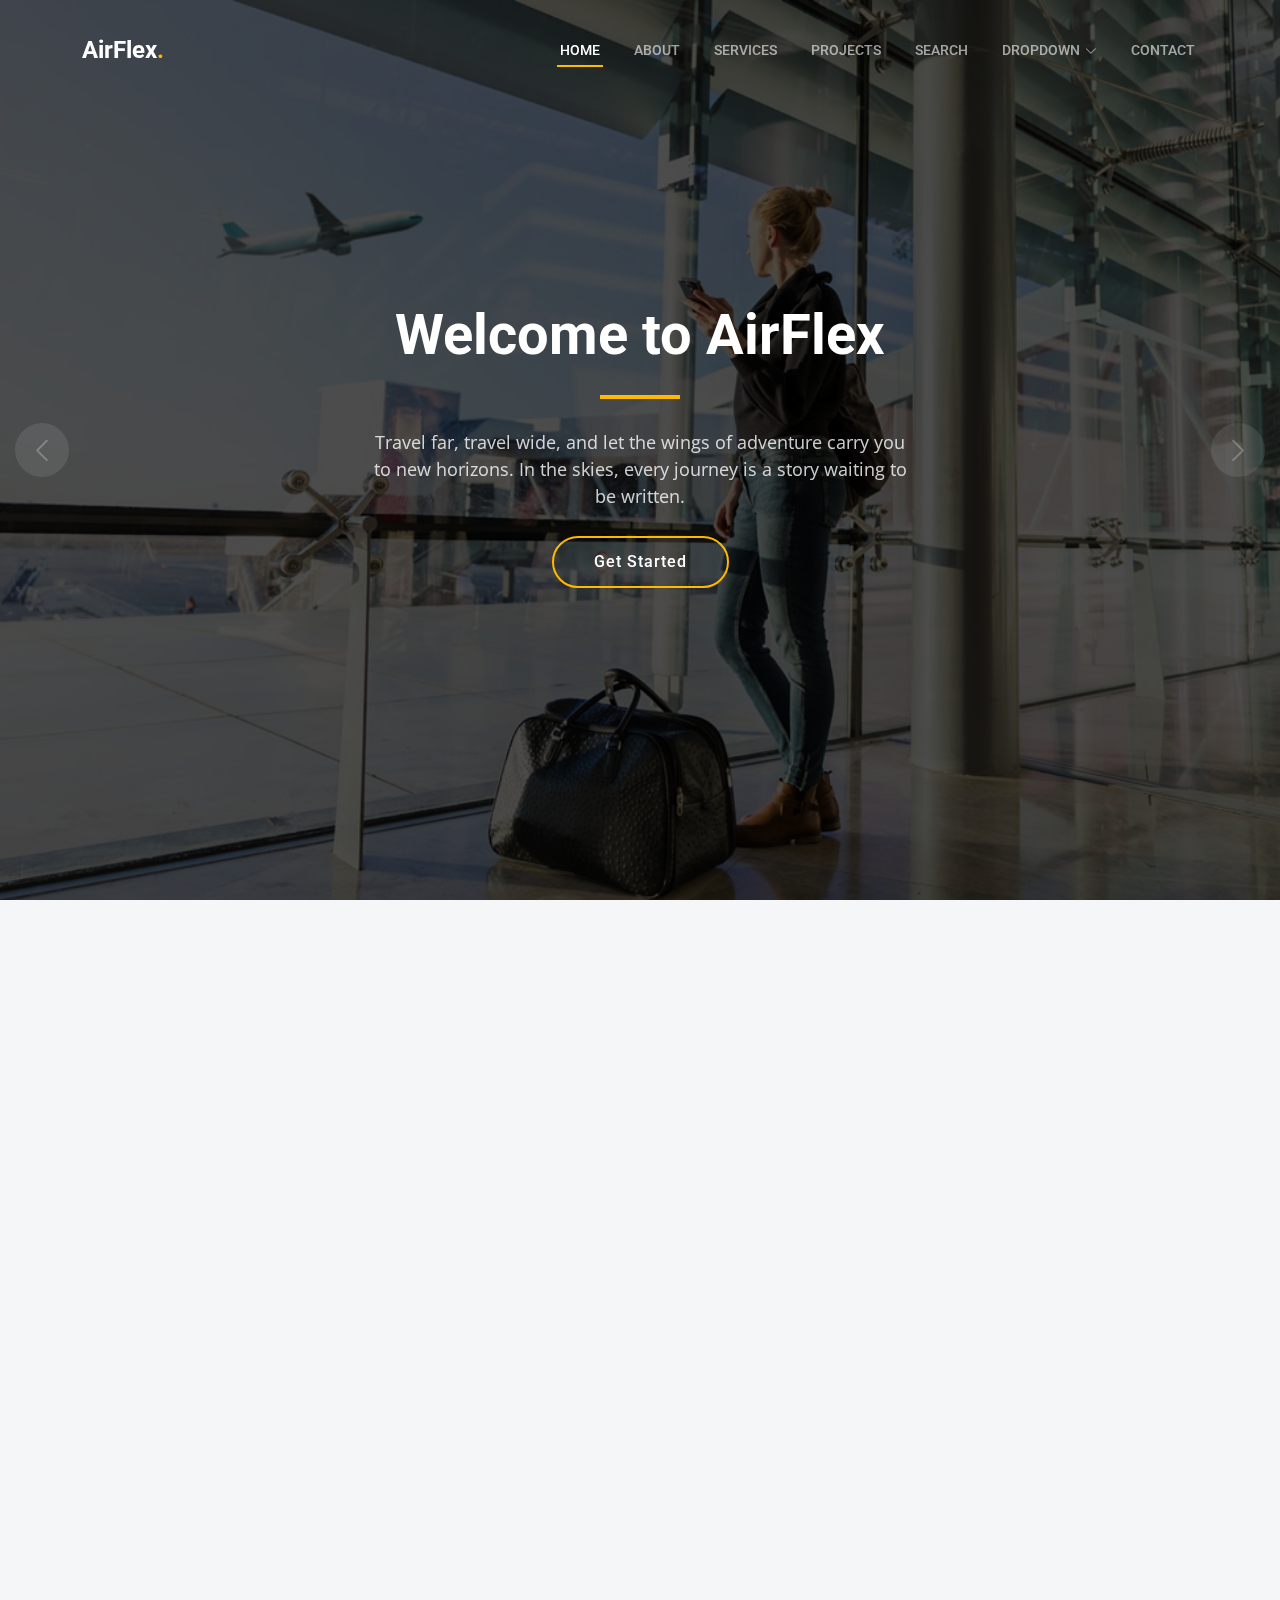
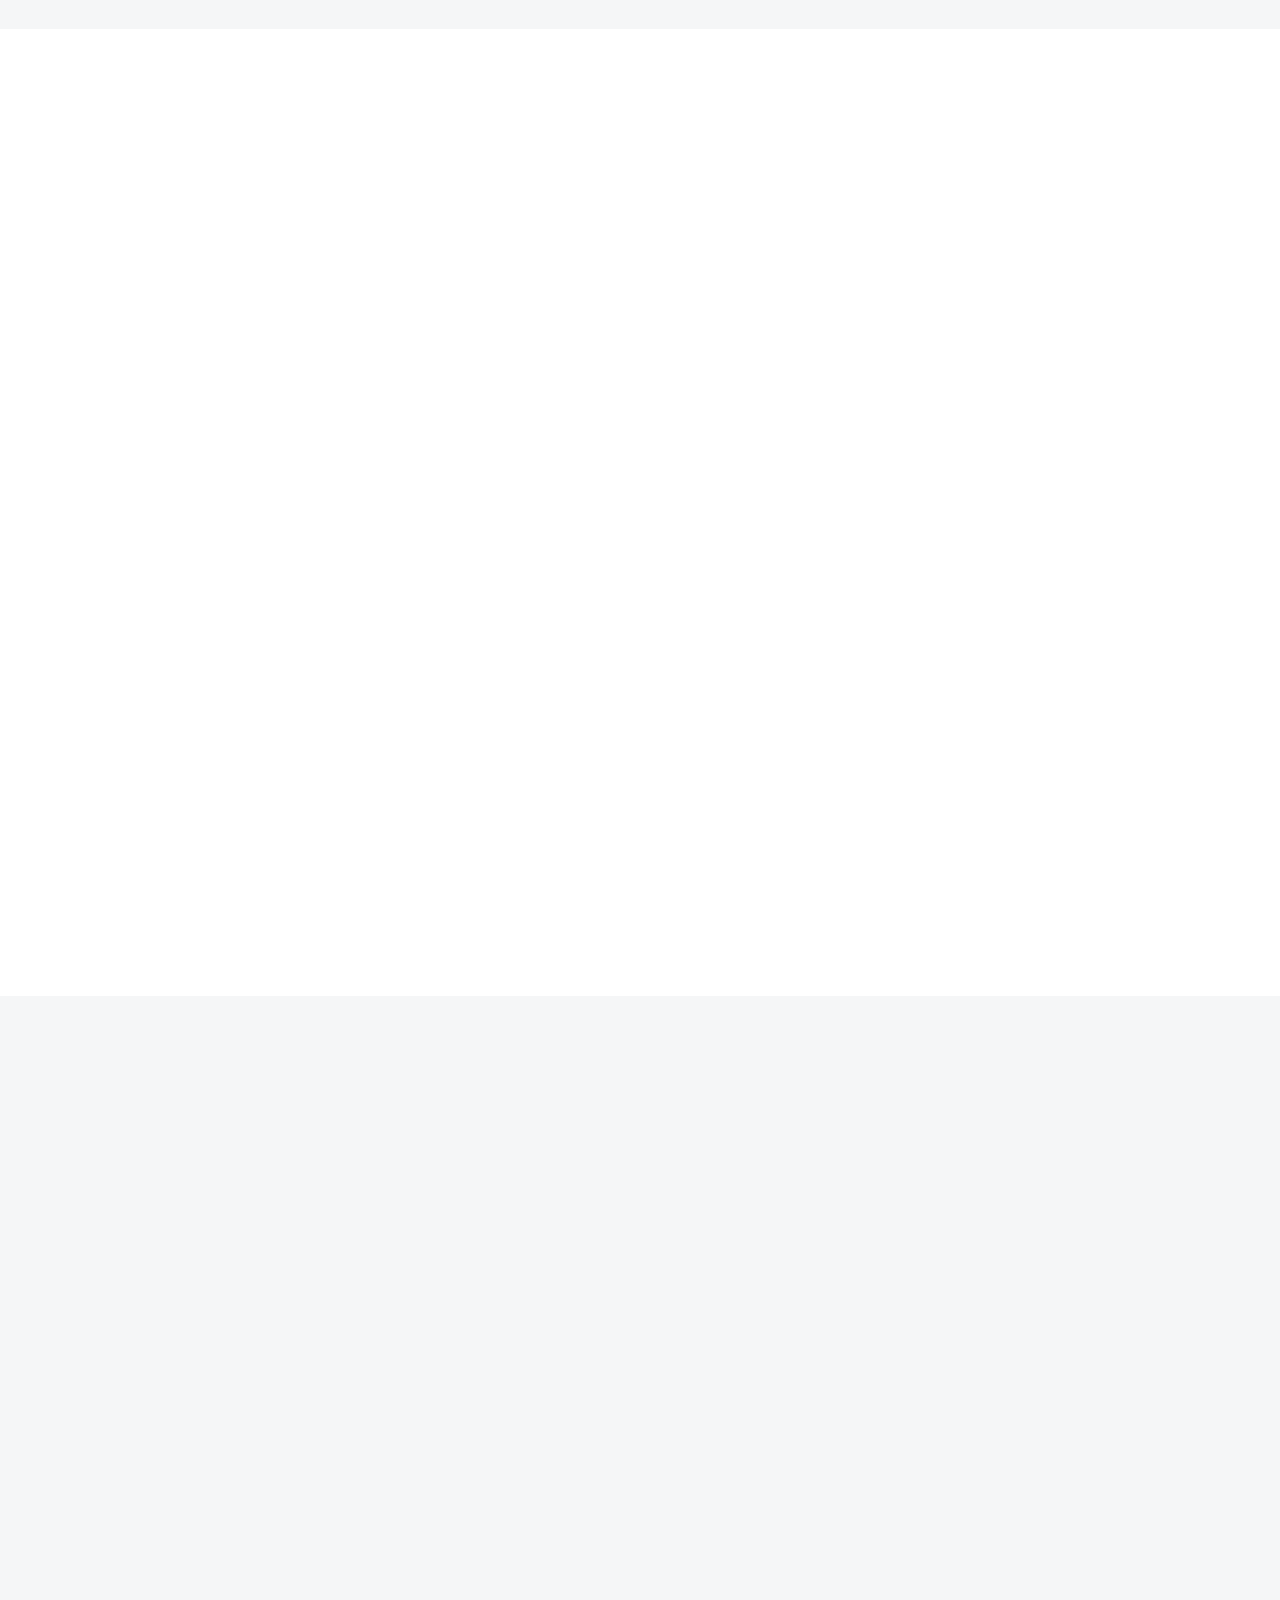
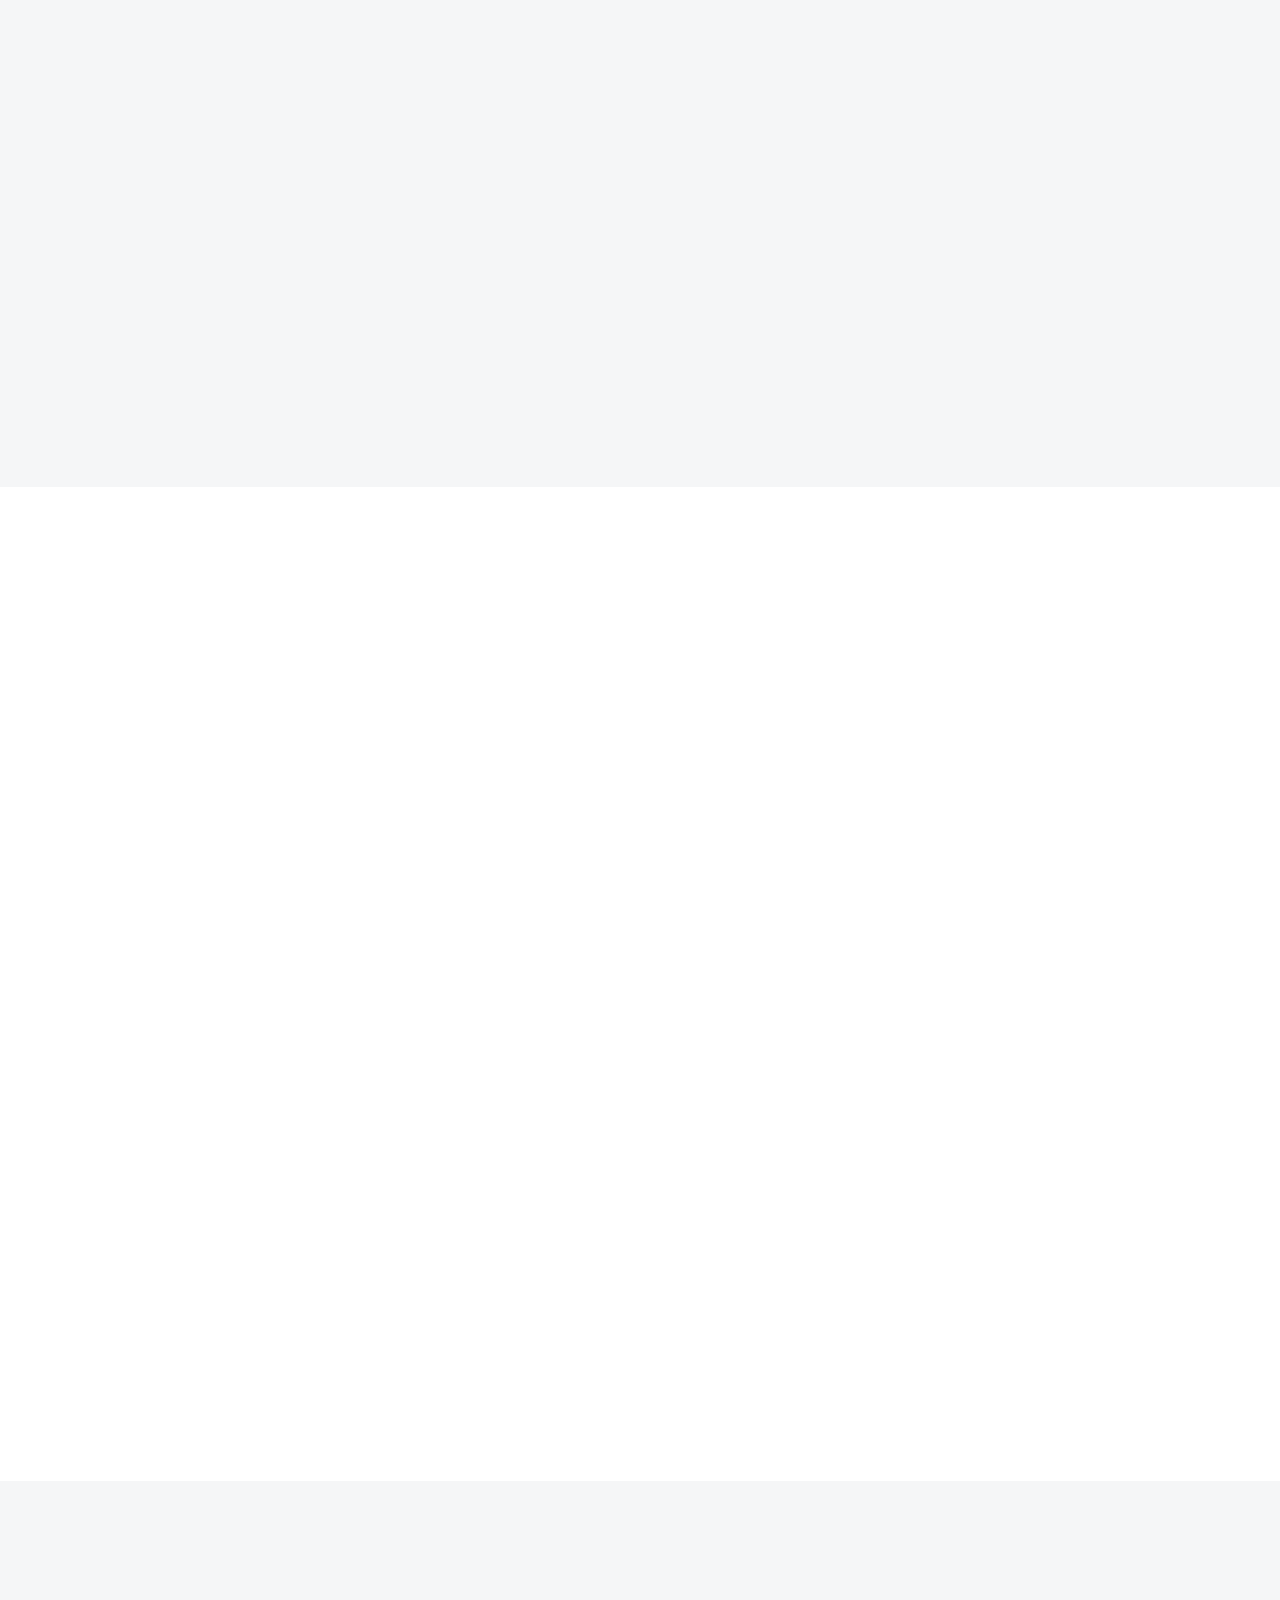
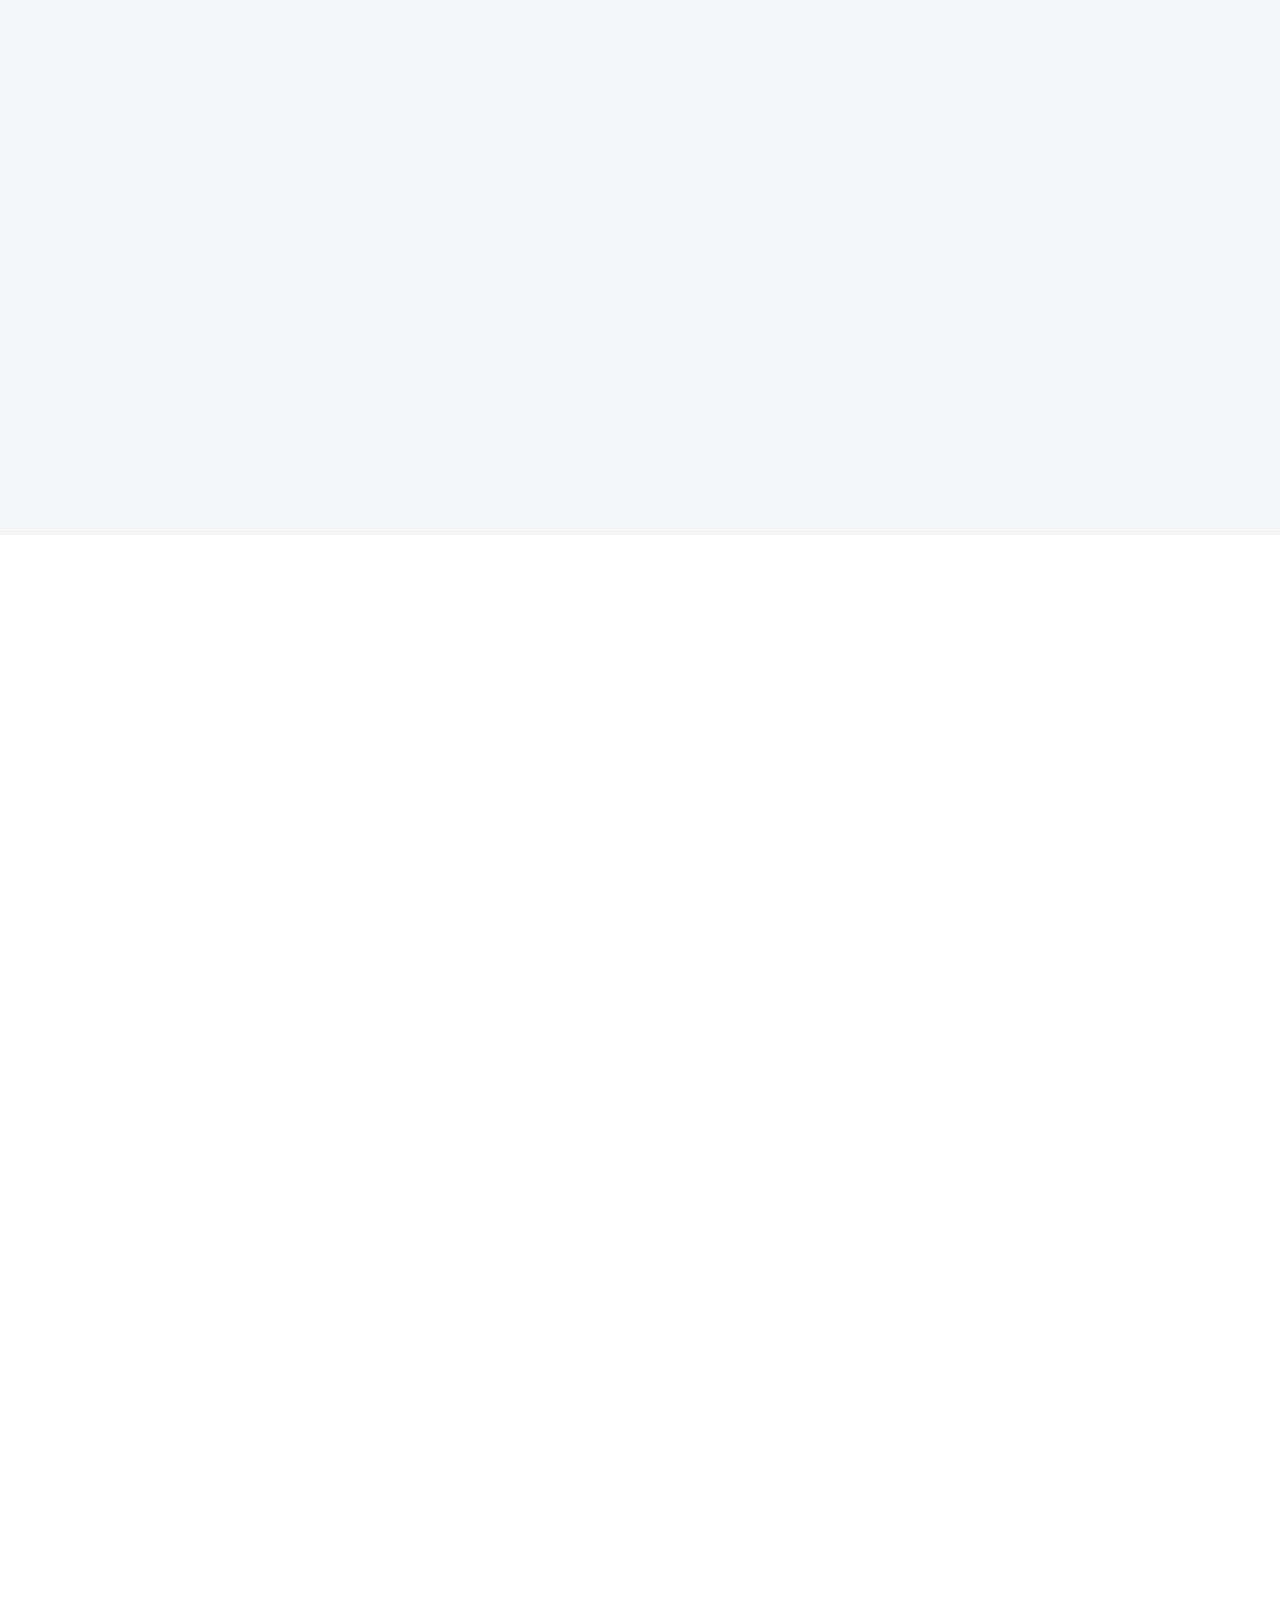
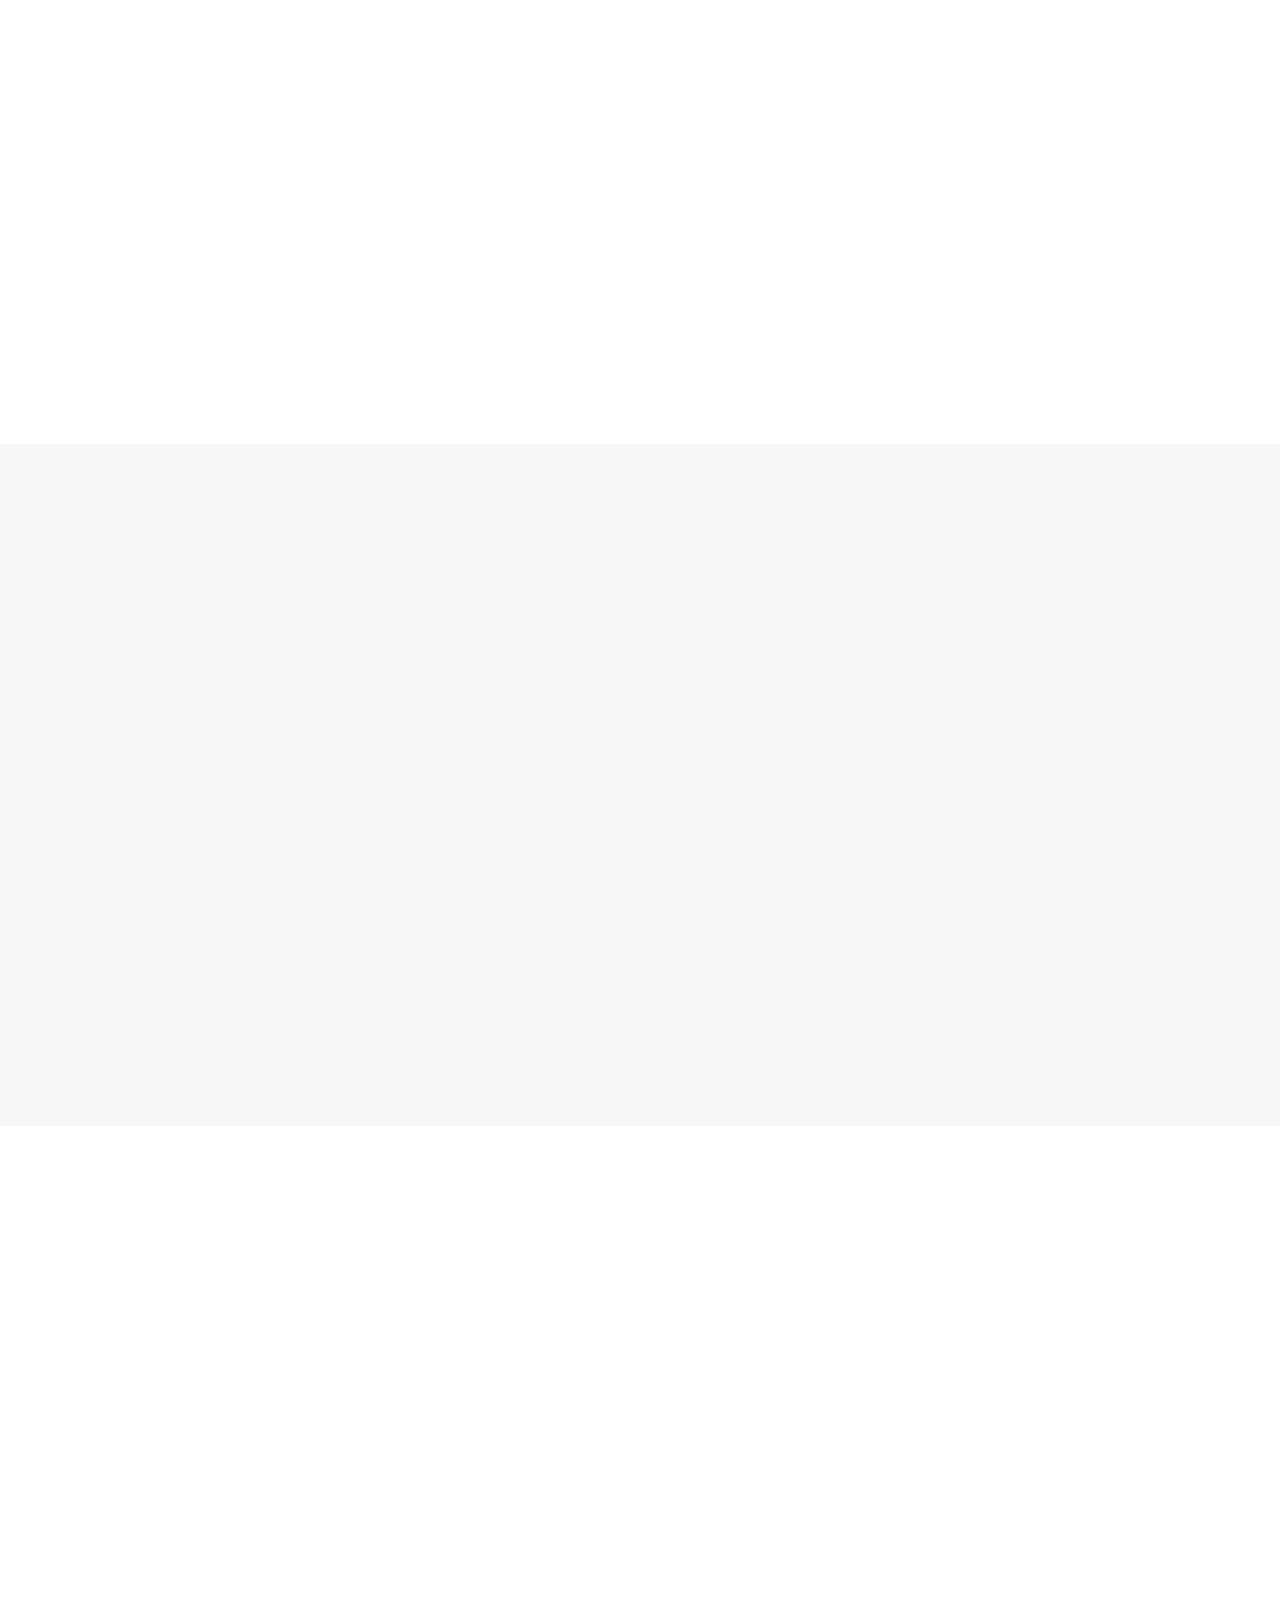
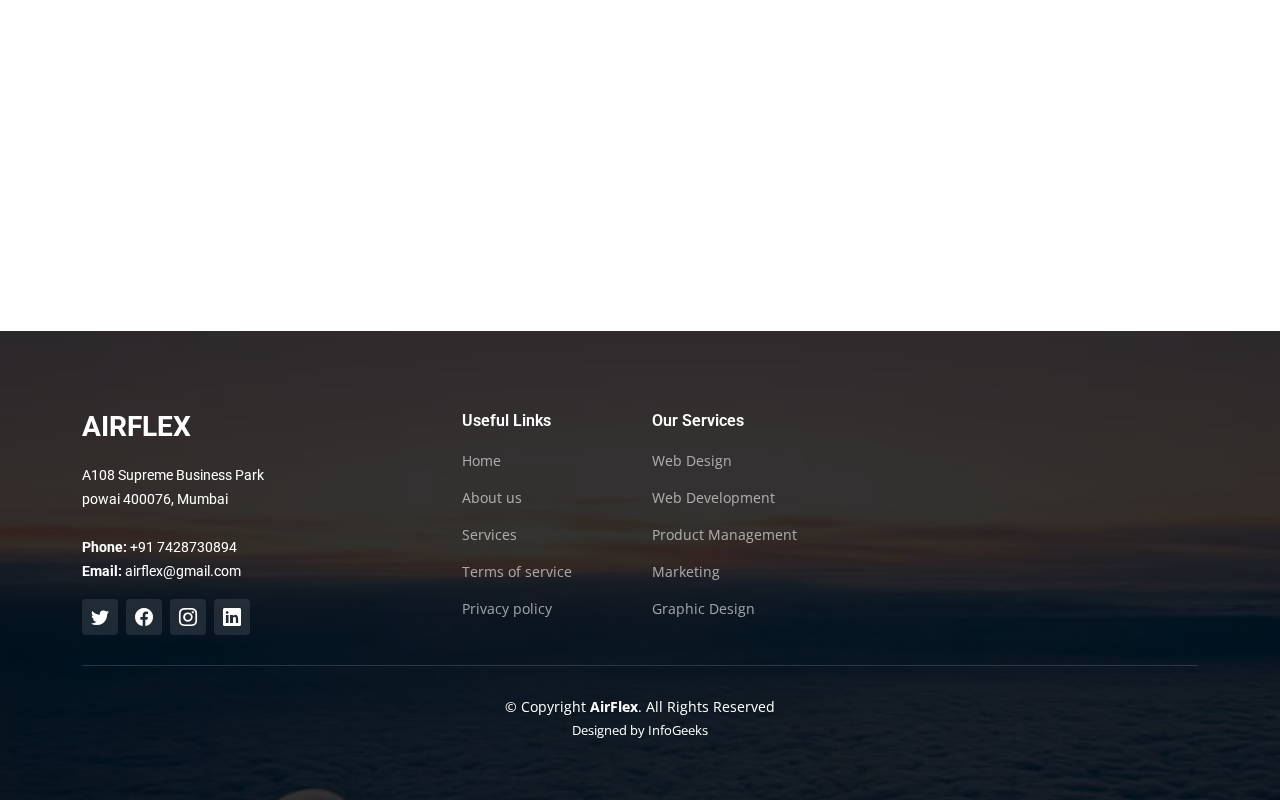
==== commit 112bd919: "Update index.html" ====
--- a/index.html
+++ b/index.html
@@ -58,7 +58,7 @@
           <li><a href="about.html">About</a></li>
           <li><a href="services.html">Services</a></li>
           <li><a href="projects.html">Projects</a></li>
-          <li><a href="blog.html">Blog</a></li>
+          <li><a href="search.html">search</a></li>
           <li class="dropdown"><a href="#"><span>Dropdown</span> <i class="bi bi-chevron-down dropdown-indicator"></i></a>
             <ul>
               <li><a href="#">Dropdown 1</a></li>
@@ -987,4 +987,4 @@
 
 </body>
 
-</html>+</html>
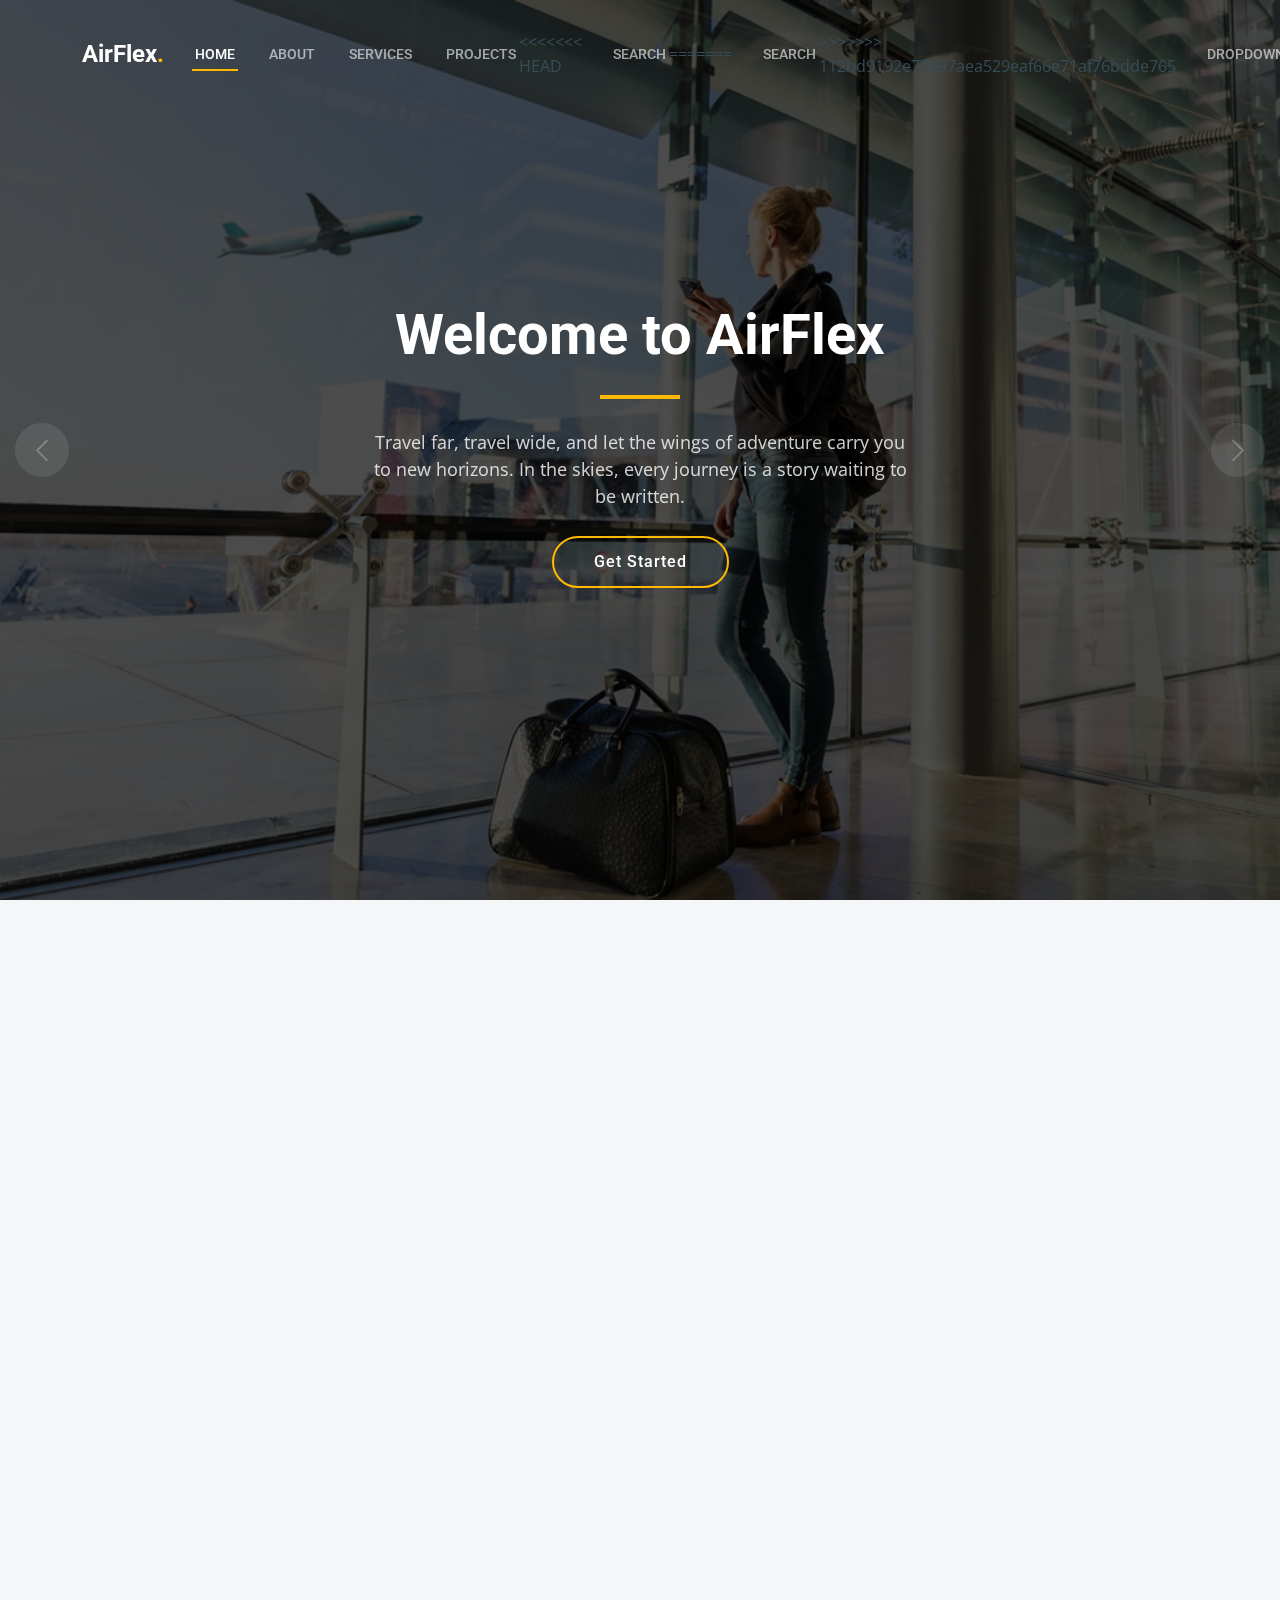
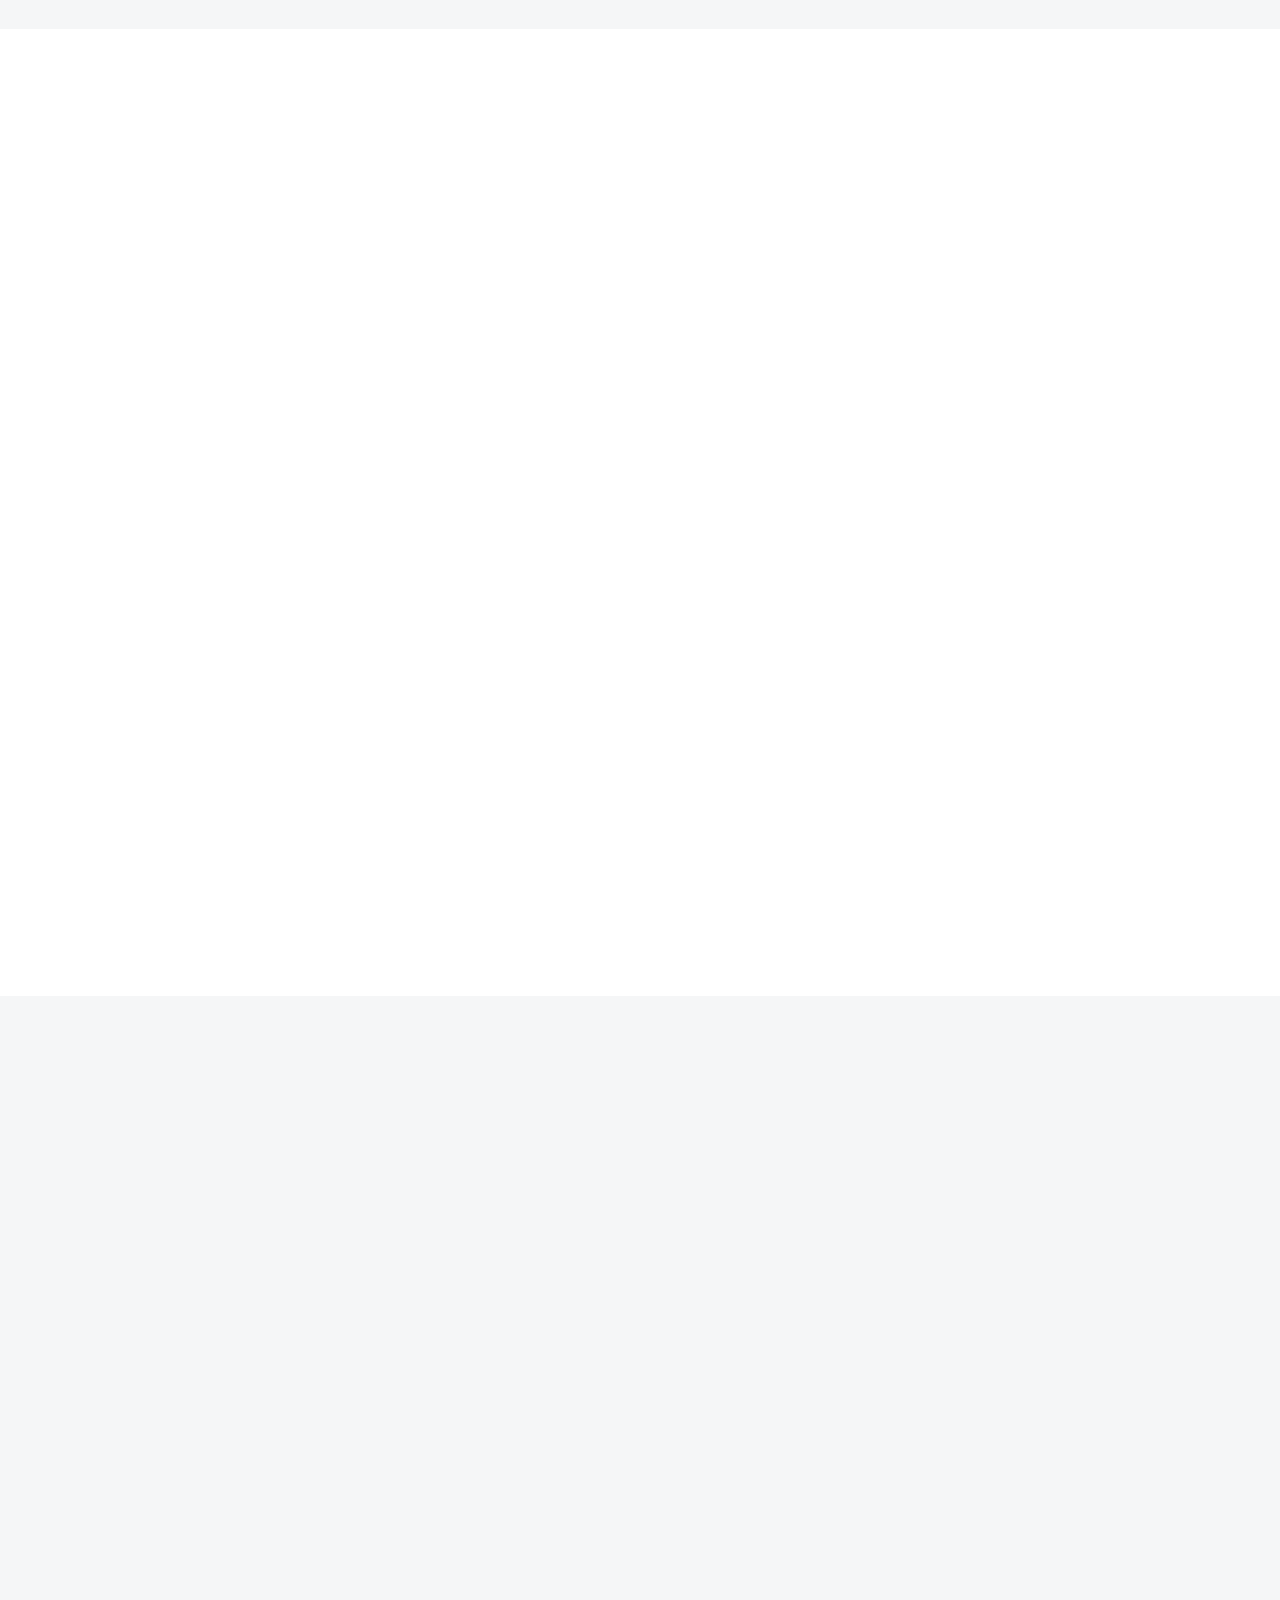
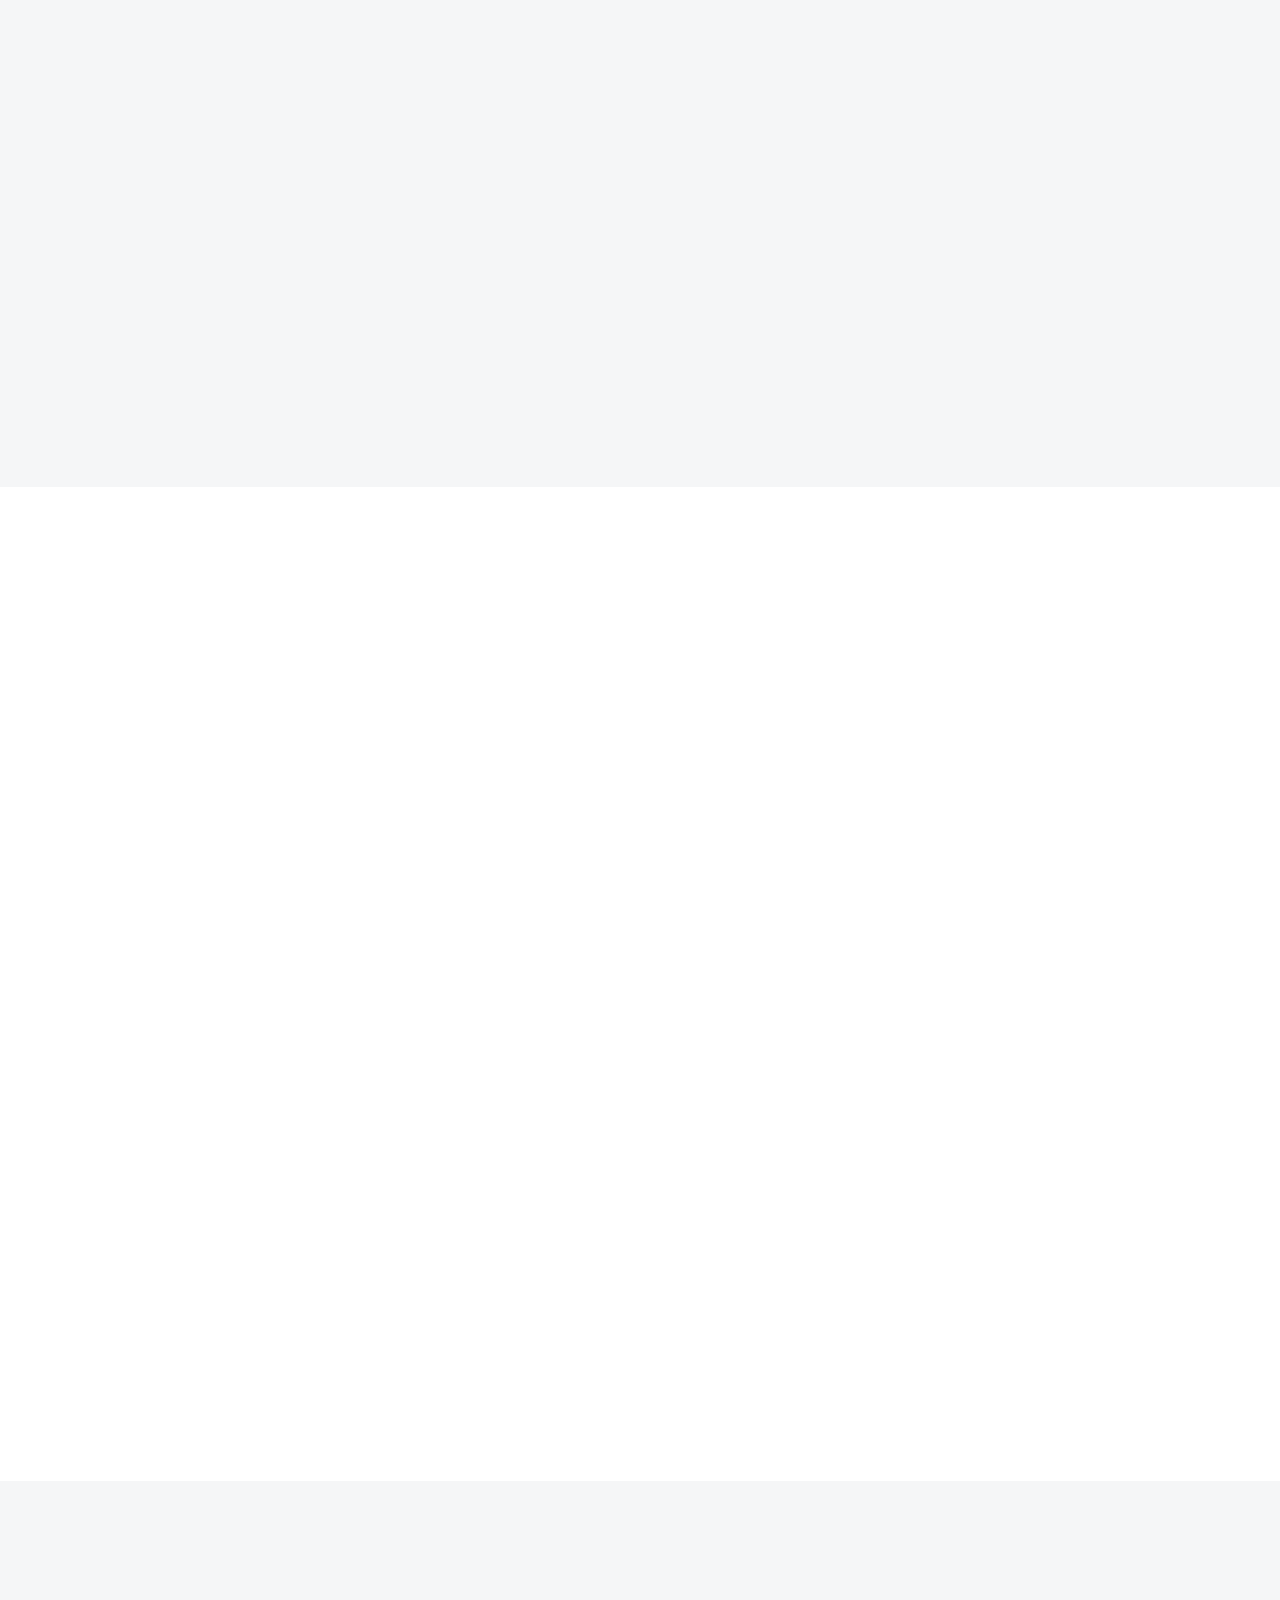
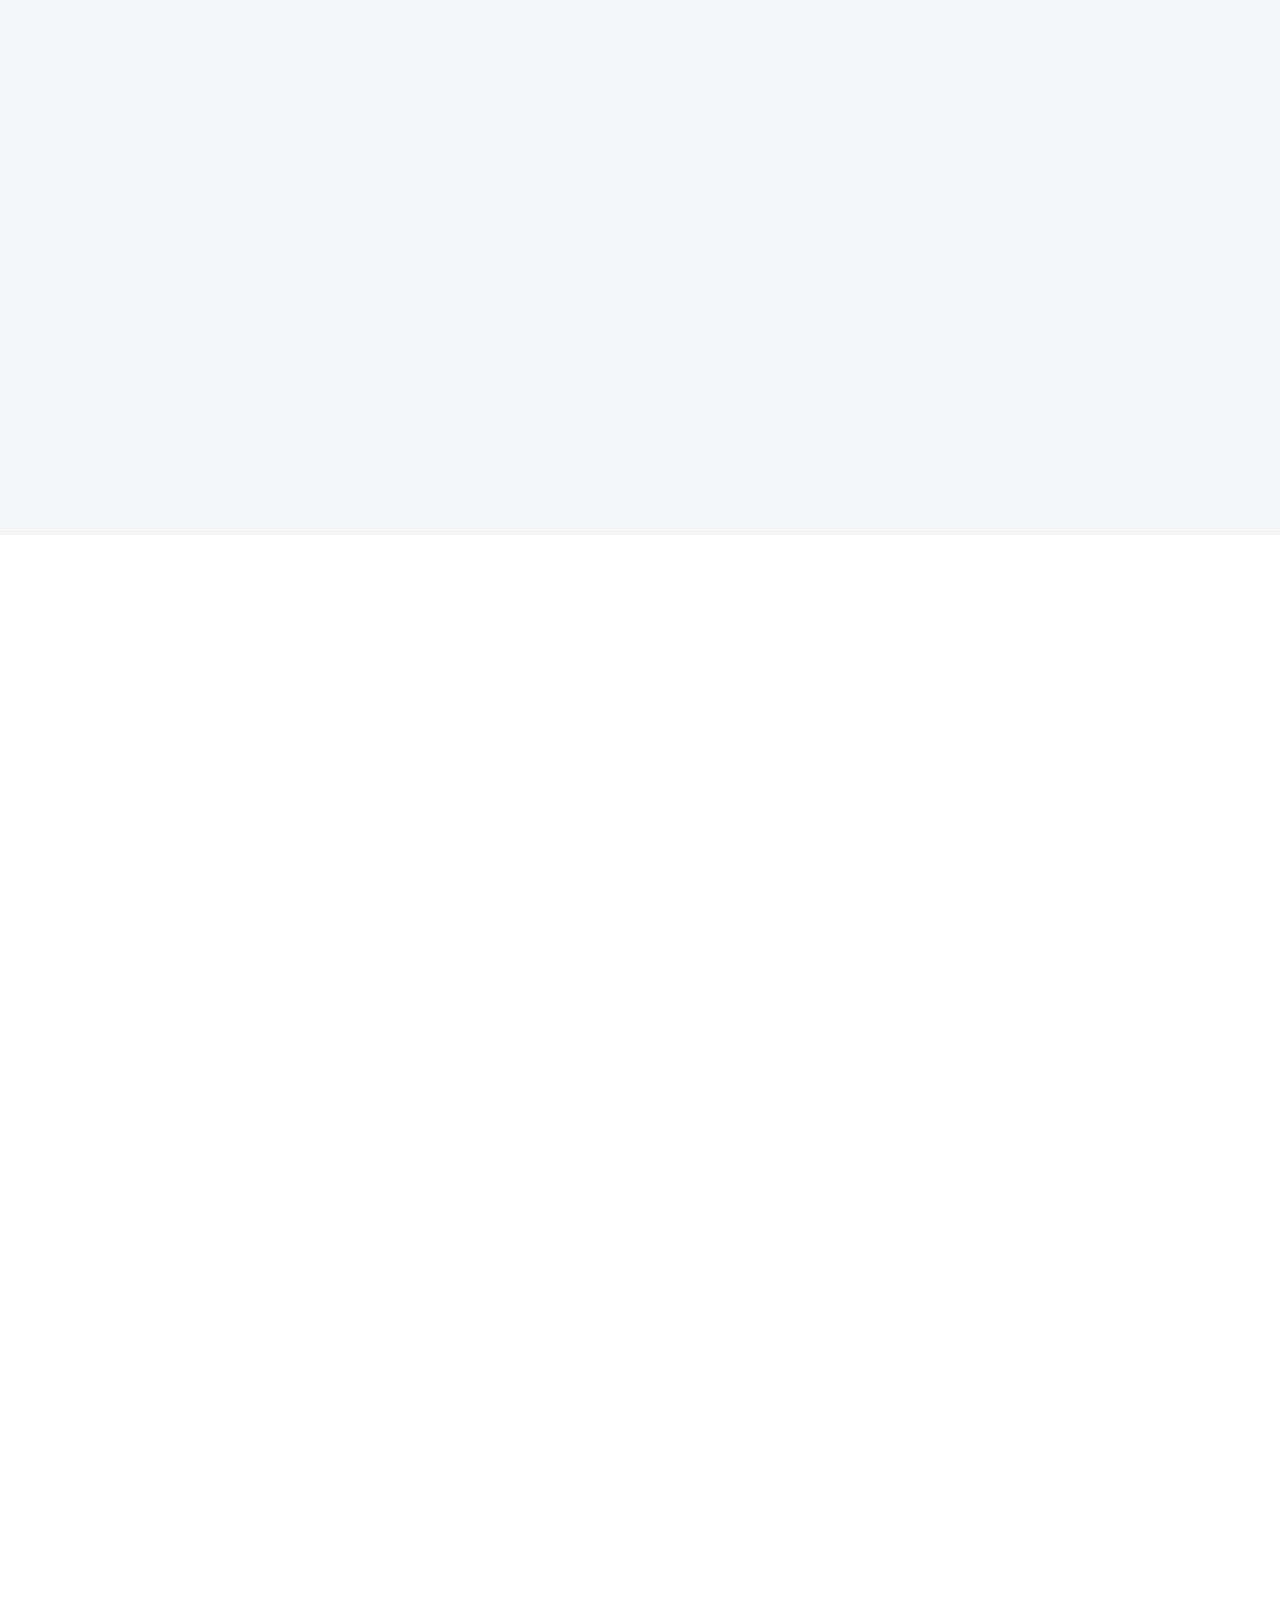
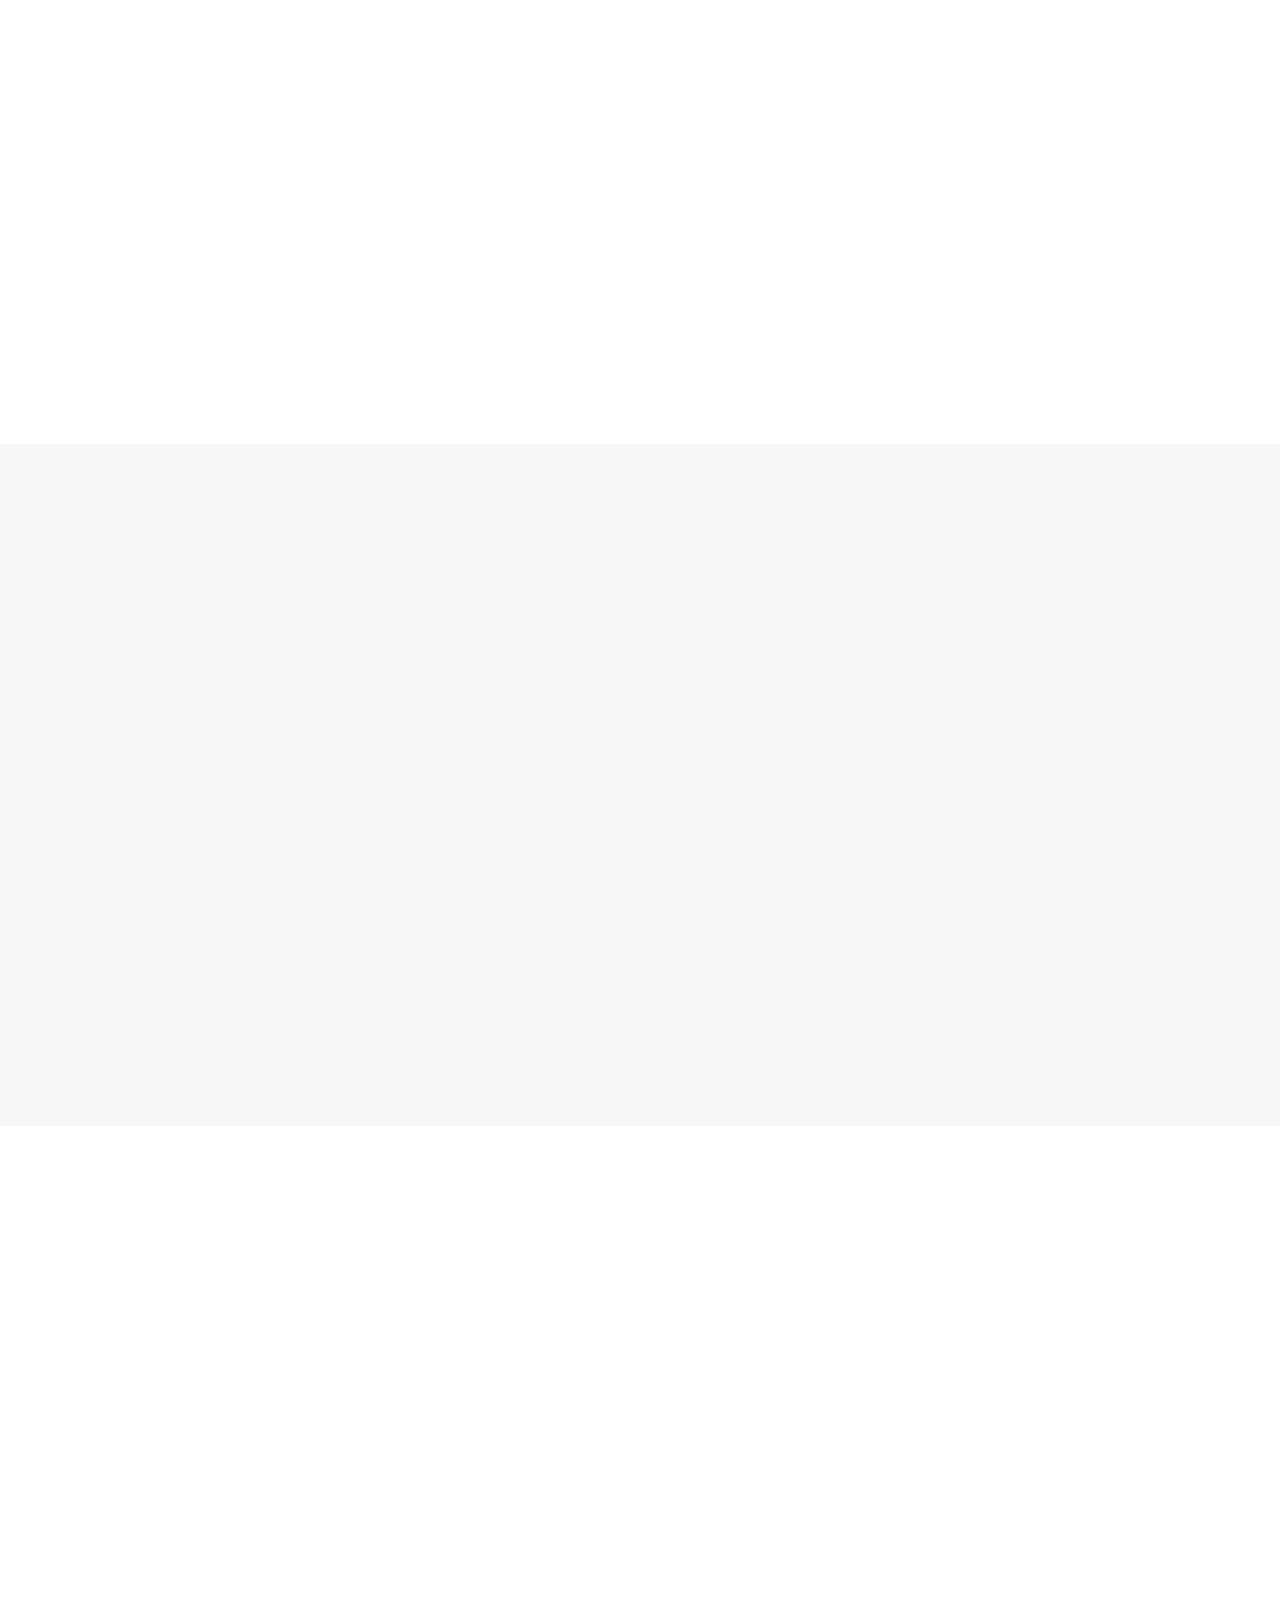
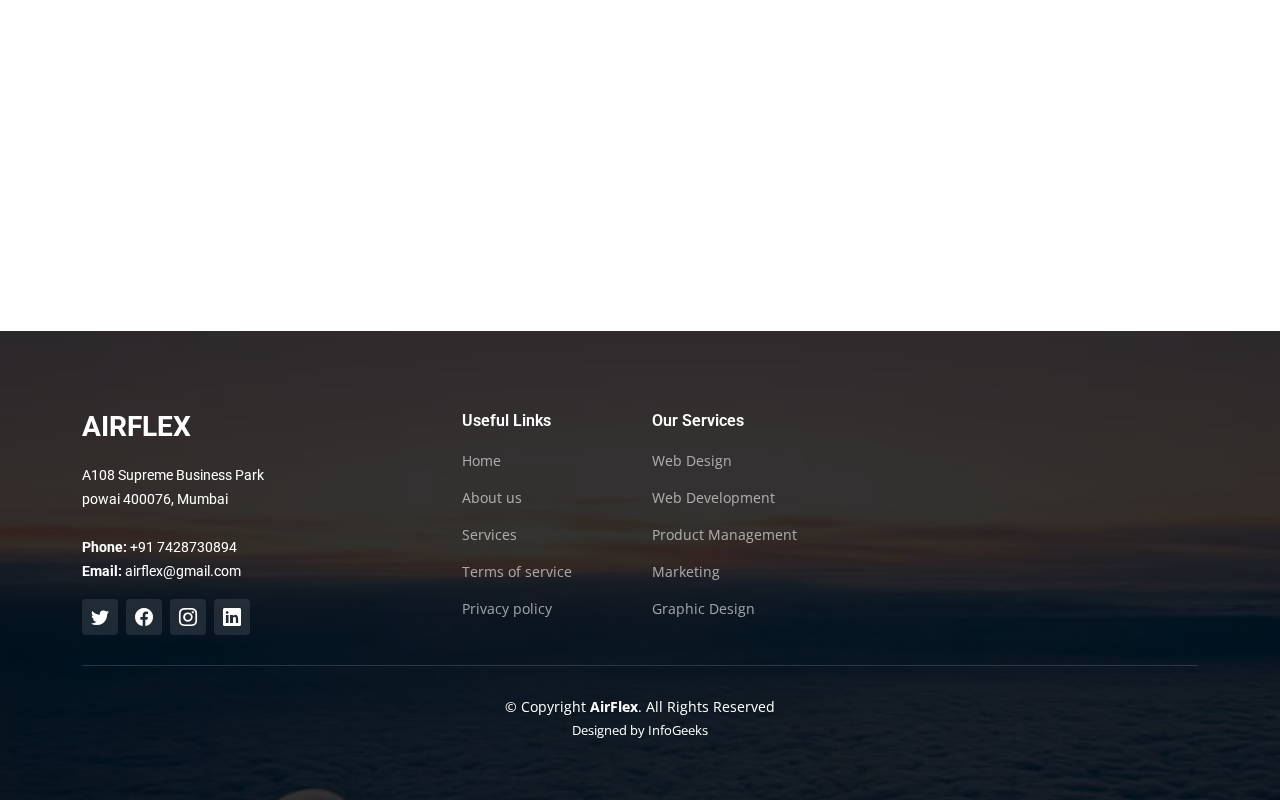
==== commit f994eab9: "Merge branch 'main' of https://github.com/krishpatel1610/AirFlex" ====
--- a/index.html
+++ b/index.html
@@ -58,7 +58,11 @@
           <li><a href="about.html">About</a></li>
           <li><a href="services.html">Services</a></li>
           <li><a href="projects.html">Projects</a></li>
+<<<<<<< HEAD
+          <li><a href="search.html">Search</a></li>
+=======
           <li><a href="search.html">search</a></li>
+>>>>>>> 112bd9192e77e97aea529eaf66e71af76bdde765
           <li class="dropdown"><a href="#"><span>Dropdown</span> <i class="bi bi-chevron-down dropdown-indicator"></i></a>
             <ul>
               <li><a href="#">Dropdown 1</a></li>
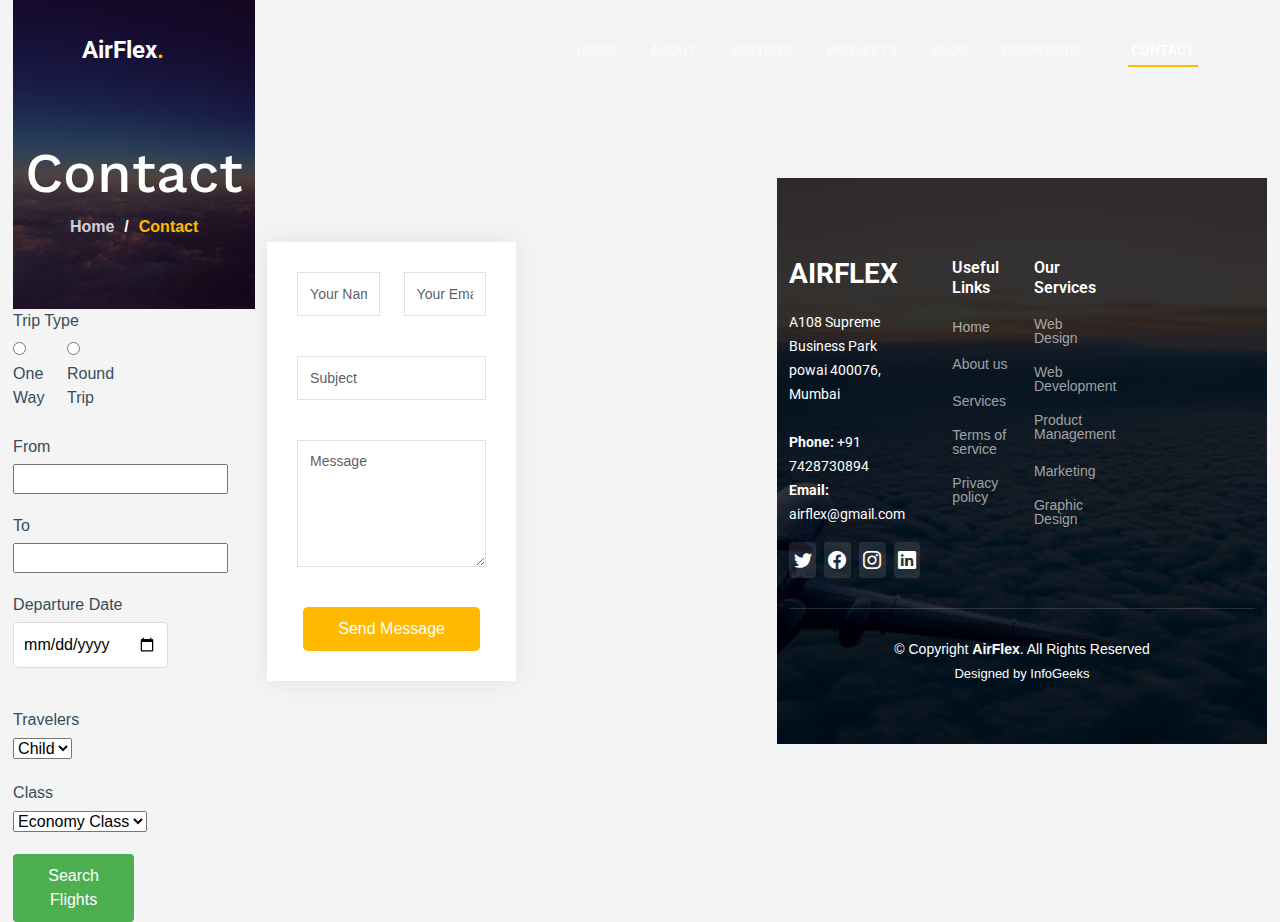
==== commit 1ea8f8e3: "krish sent code commit" ====
--- a/index.html
+++ b/index.html
@@ -5,7 +5,7 @@
   <meta charset="utf-8">
   <meta content="width=device-width, initial-scale=1.0" name="viewport">
 
-  <title>UpConstruction Bootstrap Template - Index</title>
+  <title>AirFlex Bootstrap Template - Contact</title>
   <meta content="" name="description">
   <meta content="" name="keywords">
 
@@ -36,6 +36,71 @@
   * Author: BootstrapMade.com
   * License: https://bootstrapmade.com/license/
   ======================================================== -->
+  <style>
+    body {
+        font-family: Arial, sans-serif;
+        background-color: #f4f4f4;
+        margin: 0;
+        padding: 0;
+        display: flex;
+        align-items: center;
+        justify-content: center;
+        min-height: 100vh;
+    }
+
+    .card {
+        background-color: #fff;
+        border-radius: 20px;
+        box-shadow: 0 2px 4px rgba(0, 0, 0, 0.1);
+        padding: 20px; /* Increased padding for better spacing */
+        width: 900px;
+        height: 500px;
+        box-sizing: border-box;
+    }
+
+    .form-group {
+        margin-bottom: 20px; /* Increased margin for better spacing */
+    }
+
+    .form-group label {
+        display: block;
+        margin-bottom: 5px;
+    }
+
+    .radio-group {
+        display: flex;
+        margin-bottom: 20px;
+    }
+
+    .radio-group label {
+        margin-right: 20px;
+    }
+
+    .input-group {
+        display: flex;
+        justify-content: space-between;
+        margin-bottom: 20px;
+    }
+
+    .input-group input,
+    .input-group select {
+        flex: 1;
+        padding: 10px;
+        margin-right: 10px;
+        border: 1px solid #ddd;
+        border-radius: 4px;
+        box-sizing: border-box;
+    }
+
+    .search-button {
+        background-color: #4caf50;
+        color: #fff;
+        padding: 10px 20px;
+        border: none;
+        border-radius: 4px;
+        cursor: pointer;
+    }
+</style>
 </head>
 
 <body>
@@ -54,15 +119,11 @@
       <i class="mobile-nav-toggle mobile-nav-hide d-none bi bi-x"></i>
       <nav id="navbar" class="navbar">
         <ul>
-          <li><a href="index.html" class="active">Home</a></li>
+          <li><a href="index.html">Home</a></li>
           <li><a href="about.html">About</a></li>
           <li><a href="services.html">Services</a></li>
           <li><a href="projects.html">Projects</a></li>
-<<<<<<< HEAD
-          <li><a href="search.html">Search</a></li>
-=======
-          <li><a href="search.html">search</a></li>
->>>>>>> 112bd9192e77e97aea529eaf66e71af76bdde765
+          <li><a href="blog.html">Blog</a></li>
           <li class="dropdown"><a href="#"><span>Dropdown</span> <i class="bi bi-chevron-down dropdown-indicator"></i></a>
             <ul>
               <li><a href="#">Dropdown 1</a></li>
@@ -80,915 +141,199 @@
               <li><a href="#">Dropdown 4</a></li>
             </ul>
           </li>
-          <li><a href="contact.html">Contact</a></li>
+          <li><a href="contact.html" class="active">Contact</a></li>
         </ul>
       </nav><!-- .navbar -->
 
     </div>
   </header><!-- End Header -->
 
-  <!-- ======= Hero Section ======= -->
-  <section id="hero" class="hero">
-
-    <div class="info d-flex align-items-center">
-      <div class="container">
-        <div class="row justify-content-center">
-          <div class="col-lg-6 text-center">
-            <h2 data-aos="fade-down">Welcome to <span>AirFlex</span></h2>
-            <p data-aos="fade-up">Travel far, travel wide, and let the wings of adventure carry you to new horizons. In the skies, every journey is a story waiting to be written.</p>
-            <a data-aos="fade-up" data-aos-delay="200" href="#get-started" class="btn-get-started">Get Started</a>
+  <main id="main">
+
+    <!-- ======= Breadcrumbs ======= -->
+    <div class="breadcrumbs d-flex align-items-center" style="background-image: url('assets/img/p5.jpg');">
+      <div class="container position-relative d-flex flex-column align-items-center" data-aos="fade">
+
+        <h2>Contact</h2>
+        <ol>
+          <li><a href="index.html">Home</a></li>
+          <li>Contact</li>
+        </ol>
+
+      </div>
+    </div><!-- End Breadcrumbs -->
+        <div class="col-lg-6">
+            <form>
+                <div class="form-group">
+                    <label for="trip-type">Trip Type</label>
+                    <div class="radio-group">
+                        <label><input type="radio" name="trip-type" value="one-way"> One Way</label>
+                        <label><input type="radio" name="trip-type" value="round-trip"> Round Trip</label>
+                    </div>
+                </div>
+
+                <div class="form-group">
+                    <label for="from">From</label>
+                    <input type="text" id="from" name="from">
+                </div>
+
+                <div class="form-group">
+                    <label for="to">To</label>
+                    <input type="text" id="to" name="to">
+                </div>
+
+                <div class="input-group">
+                    <div class="form-group">
+                        <label for="departure-date">Departure Date</label>
+                        <input type="date" id="departure-date" name="departure-date">
+                    </div>
+
+                    <!-- <div class="form-group">
+                        <label for="return-date">Return Date</label>
+                        <input type="date" id="return-date" name="return-date">
+                    </div> -->
+                </div>
+
+                <div class="form-group">
+                    <label for="travelers">Travelers</label>
+                    <select id="travelers" name="travelers">
+                        <option value="child">Child</option>
+                        <option value="adult">Adult</option>
+                    </select>
+                </div>
+
+                <div class="form-group">
+                    <label for="class">Class</label>
+                    <select id="class" name="class">
+                        <option value="economy">Economy Class</option>
+                        <option value="business">Business Class</option>
+                    </select>
+                </div>
+
+                <button type="button" class="search-button">Search Flights</button>
+            </form>
+        </div>
+    </main><!-- End #main -->
+    <section id="contact" class="contact">
+        <div class="container" data-aos="fade-up" data-aos-delay="100">  
+            <div class="col-lg-6">
+              <form action="forms/contact.php" method="post" role="form" class="php-email-form">
+                <div class="row gy-4">
+                  <div class="col-lg-6 form-group">
+                    <input type="text" name="name" class="form-control" id="name" placeholder="Your Name" required>
+                  </div>
+                  <div class="col-lg-6 form-group">
+                    <input type="email" class="form-control" name="email" id="email" placeholder="Your Email" required>
+                  </div>
+                </div>
+                <div class="form-group">
+                  <input type="text" class="form-control" name="subject" id="subject" placeholder="Subject" required>
+                </div>
+                <div class="form-group">
+                  <textarea class="form-control" name="message" rows="5" placeholder="Message" required></textarea>
+                </div>
+                <div class="my-3">
+                  <div class="loading">Loading</div>
+                  <div class="error-message"></div>
+                  <div class="sent-message">Your message has been sent. Thank you!</div>
+                </div>
+                <div class="text-center"><button type="submit">Send Message</button></div>
+              </form>
+            </div><!-- End Contact Form -->
+  
+          </div>
+  
+        </div>
+      </section><!-- End Contact Section -->
+  
+
+    <!-- ======= Footer ======= -->
+    <footer id="footer" class="footer">
+  
+      <div class="footer-content position-relative">
+        <div class="container">
+          <div class="row">
+  
+            <div class="col-lg-4 col-md-6">
+              <div class="footer-info">
+                <h3>AirFlex</h3>
+                <p>
+                  A108 Supreme Business Park <br>
+                  powai 400076, Mumbai<br><br>
+                  <strong>Phone:</strong> +91 7428730894<br>
+                  <strong>Email:</strong> airflex@gmail.com<br>
+                </p>
+                <div class="social-links d-flex mt-3">
+                  <a href="#" class="d-flex align-items-center justify-content-center"><i class="bi bi-twitter"></i></a>
+                  <a href="#" class="d-flex align-items-center justify-content-center"><i class="bi bi-facebook"></i></a>
+                  <a href="#" class="d-flex align-items-center justify-content-center"><i class="bi bi-instagram"></i></a>
+                  <a href="#" class="d-flex align-items-center justify-content-center"><i class="bi bi-linkedin"></i></a>
+                </div>
+              </div>
+            </div><!-- End footer info column-->
+  
+            <div class="col-lg-2 col-md-3 footer-links">
+              <h4>Useful Links</h4>
+              <ul>
+                <li><a href="#">Home</a></li>
+                <li><a href="#">About us</a></li>
+                <li><a href="#">Services</a></li>
+                <li><a href="#">Terms of service</a></li>
+                <li><a href="#">Privacy policy</a></li>
+              </ul>
+            </div><!-- End footer links column-->
+  
+            <div class="col-lg-2 col-md-3 footer-links">
+              <h4>Our Services</h4>
+              <ul>
+                <li><a href="#">Web Design</a></li>
+                <li><a href="#">Web Development</a></li>
+                <li><a href="#">Product Management</a></li>
+                <li><a href="#">Marketing</a></li>
+                <li><a href="#">Graphic Design</a></li>
+              </ul>
+            </div><!-- End footer links column-->
+  
+            </div><!-- End footer links column-->
+  
           </div>
         </div>
       </div>
-    </div>
-
-    <div id="hero-carousel" class="carousel slide" data-bs-ride="carousel" data-bs-interval="5000">
-
-      <div class="carousel-item active" style="background-image: url(assets/img/hero-carousel/p_0.jpg)"></div>
-      <div class="carousel-item" style="background-image: url(assets/img/hero-carousel/p_1.jpg)"></div>
-      <div class="carousel-item" style="background-image: url(assets/img/hero-carousel/p_2.jpg)"></div>
-      <div class="carousel-item" style="background-image: url(assets/img/hero-carousel/p_3.jpg)"></div>
-      <div class="carousel-item" style="background-image: url(assets/img/hero-carousel/p_4.jpg)"></div>
-
-      <a class="carousel-control-prev" href="#hero-carousel" role="button" data-bs-slide="prev">
-        <span class="carousel-control-prev-icon bi bi-chevron-left" aria-hidden="true"></span>
-      </a>
-
-      <a class="carousel-control-next" href="#hero-carousel" role="button" data-bs-slide="next">
-        <span class="carousel-control-next-icon bi bi-chevron-right" aria-hidden="true"></span>
-      </a>
-
-    </div>
-
-  </section><!-- End Hero Section -->
-
-  <main id="main">
-
-    <!-- ======= Get Started Section ======= -->
-    <section id="get-started" class="get-started section-bg">
-      <div class="container">
-
-        <div class="row justify-content-between gy-4">
-
-          <div class="col-lg-6 d-flex align-items-center" data-aos="fade-up">
-            <div class="content">
-              <h3>Minus hic non reiciendis ea possimus at quia.</h3>
-              <p>Rem id rerum. Debitis deserunt quidem delectus expedita ducimus dolor. Aut iusto ipsa. Eos ipsum nobis ipsa soluta itaque perspiciatis fuga ipsum perspiciatis. Eum amet fugiat totam nisi possimus ut delectus dicta.
-              <p>Aliquam velit deserunt autem. Inventore et saepe. Tenetur suscipit eligendi labore culpa eos. Deserunt porro magni qui necessitatibus dolorem at animi cupiditate.</p>
-            </div>
+  
+      <div class="footer-legal text-center position-relative">
+        <div class="container">
+          <div class="copyright">
+            &copy; Copyright <strong><span>AirFlex</span></strong>. All Rights Reserved
           </div>
-
-          <div class="col-lg-5" data-aos="fade">
-            <form action="forms/quote.php" method="post" class="php-email-form">
-              <h3>Get a quote</h3>
-              <p>Vel nobis odio laboriosam et hic voluptatem. Inventore vitae totam. Rerum repellendus enim linead sero park flows.</p>
-              <div class="row gy-3">
-
-                <div class="col-md-12">
-                  <input type="text" name="name" class="form-control" placeholder="Name" required>
-                </div>
-
-                <div class="col-md-12 ">
-                  <input type="email" class="form-control" name="email" placeholder="Email" required>
-                </div>
-
-                <div class="col-md-12">
-                  <input type="text" class="form-control" name="phone" placeholder="Phone" required>
-                </div>
-
-                <div class="col-md-12">
-                  <textarea class="form-control" name="message" rows="6" placeholder="Message" required></textarea>
-                </div>
-
-                <div class="col-md-12 text-center">
-                  <div class="loading">Loading</div>
-                  <div class="error-message"></div>
-                  <div class="sent-message">Your quote request has been sent successfully. Thank you!</div>
-
-                  <button type="submit">Get a quote</button>
-                </div>
-
-              </div>
-            </form>
-          </div><!-- End Quote Form -->
-
-        </div>
-
-      </div>
-    </section><!-- End Get Started Section -->
-
-    <!-- ======= Constructions Section ======= -->
-    <section id="constructions" class="constructions">
-      <div class="container" data-aos="fade-up">
-
-        <div class="section-header">
-          <h2>Constructions</h2>
-          <p>Nulla dolorum nulla nesciunt rerum facere sed ut inventore quam porro nihil id ratione ea sunt quis dolorem dolore earum</p>
-        </div>
-
-        <div class="row gy-4">
-
-          <div class="col-lg-6" data-aos="fade-up" data-aos-delay="100">
-            <div class="card-item">
-              <div class="row">
-                <div class="col-xl-5">
-                  <div class="card-bg" style="background-image: url(assets/img/constructions-1.jpg);"></div>
-                </div>
-                <div class="col-xl-7 d-flex align-items-center">
-                  <div class="card-body">
-                    <h4 class="card-title">Eligendi omnis sunt veritatis.</h4>
-                    <p>Fuga in dolorum et iste et culpa. Commodi possimus nesciunt modi voluptatem placeat deleniti adipisci. Cum delectus doloribus non veritatis. Officia temporibus illo magnam. Dolor eos et.</p>
-                  </div>
-                </div>
-              </div>
-            </div>
-          </div><!-- End Card Item -->
-
-          <div class="col-lg-6" data-aos="fade-up" data-aos-delay="200">
-            <div class="card-item">
-              <div class="row">
-                <div class="col-xl-5">
-                  <div class="card-bg" style="background-image: url(assets/img/constructions-2.jpg);"></div>
-                </div>
-                <div class="col-xl-7 d-flex align-items-center">
-                  <div class="card-body">
-                    <h4 class="card-title">Possimus ut sed velit assumenda</h4>
-                    <p>Sunt deserunt maiores voluptatem autem est rerum perferendis rerum blanditiis. Est laboriosam qui iste numquam laboriosam voluptatem architecto. Est laudantium sunt at quas aut hic. Eum dignissimos.</p>
-                  </div>
-                </div>
-              </div>
-            </div>
-          </div><!-- End Card Item -->
-
-          <div class="col-lg-6" data-aos="fade-up" data-aos-delay="300">
-            <div class="card-item">
-              <div class="row">
-                <div class="col-xl-5">
-                  <div class="card-bg" style="background-image: url(assets/img/constructions-3.jpg);"></div>
-                </div>
-                <div class="col-xl-7 d-flex align-items-center">
-                  <div class="card-body">
-                    <h4 class="card-title">Error beatae dolor inventore aut</h4>
-                    <p>Dicta porro nobis. Velit cum in. Nesciunt dignissimos enim molestiae facilis numquam quae quaerat ipsam omnis. Neque debitis ipsum at architecto officia laboriosam odit. Ut sunt temporibus nulla culpa.</p>
-                  </div>
-                </div>
-              </div>
-            </div>
-          </div><!-- End Card Item -->
-
-          <div class="col-lg-6" data-aos="fade-up" data-aos-delay="400">
-            <div class="card-item">
-              <div class="row">
-                <div class="col-xl-5">
-                  <div class="card-bg" style="background-image: url(assets/img/constructions-4.jpg);"></div>
-                </div>
-                <div class="col-xl-7 d-flex align-items-center">
-                  <div class="card-body">
-                    <h4 class="card-title">Expedita voluptas ut ut nesciunt</h4>
-                    <p>Aut est quidem doloremque voluptatem magnam quis excepturi vero quia. Eum eos doloremque architecto illo at beatae dolore. Fugiat suscipit et sint ratione dolores. Aut aliquid ea dolores libero nobis.</p>
-                  </div>
-                </div>
-              </div>
-            </div>
-          </div><!-- End Card Item -->
-
-        </div>
-
-      </div>
-    </section><!-- End Constructions Section -->
-
-    <!-- ======= Services Section ======= -->
-    <section id="services" class="services section-bg">
-      <div class="container" data-aos="fade-up">
-
-        <div class="section-header">
-          <h2>Services</h2>
-          <p>Voluptatem quibusdam ut ullam perferendis repellat non ut consequuntur est eveniet deleniti fignissimos eos quam</p>
-        </div>
-
-        <div class="row gy-4">
-
-          <div class="col-lg-4 col-md-6" data-aos="fade-up" data-aos-delay="100">
-            <div class="service-item  position-relative">
-              <div class="icon">
-                <i class="fa-solid fa-mountain-city"></i>
-              </div>
-              <h3>Nesciunt Mete</h3>
-              <p>Provident nihil minus qui consequatur non omnis maiores. Eos accusantium minus dolores iure perferendis tempore et consequatur.</p>
-              <a href="service-details.html" class="readmore stretched-link">Learn more <i class="bi bi-arrow-right"></i></a>
-            </div>
-          </div><!-- End Service Item -->
-
-          <div class="col-lg-4 col-md-6" data-aos="fade-up" data-aos-delay="200">
-            <div class="service-item position-relative">
-              <div class="icon">
-                <i class="fa-solid fa-arrow-up-from-ground-water"></i>
-              </div>
-              <h3>Eosle Commodi</h3>
-              <p>Ut autem aut autem non a. Sint sint sit facilis nam iusto sint. Libero corrupti neque eum hic non ut nesciunt dolorem.</p>
-              <a href="service-details.html" class="readmore stretched-link">Learn more <i class="bi bi-arrow-right"></i></a>
-            </div>
-          </div><!-- End Service Item -->
-
-          <div class="col-lg-4 col-md-6" data-aos="fade-up" data-aos-delay="300">
-            <div class="service-item position-relative">
-              <div class="icon">
-                <i class="fa-solid fa-compass-drafting"></i>
-              </div>
-              <h3>Ledo Markt</h3>
-              <p>Ut excepturi voluptatem nisi sed. Quidem fuga consequatur. Minus ea aut. Vel qui id voluptas adipisci eos earum corrupti.</p>
-              <a href="service-details.html" class="readmore stretched-link">Learn more <i class="bi bi-arrow-right"></i></a>
-            </div>
-          </div><!-- End Service Item -->
-
-          <div class="col-lg-4 col-md-6" data-aos="fade-up" data-aos-delay="400">
-            <div class="service-item position-relative">
-              <div class="icon">
-                <i class="fa-solid fa-trowel-bricks"></i>
-              </div>
-              <h3>Asperiores Commodit</h3>
-              <p>Non et temporibus minus omnis sed dolor esse consequatur. Cupiditate sed error ea fuga sit provident adipisci neque.</p>
-              <a href="service-details.html" class="readmore stretched-link">Learn more <i class="bi bi-arrow-right"></i></a>
-            </div>
-          </div><!-- End Service Item -->
-
-          <div class="col-lg-4 col-md-6" data-aos="fade-up" data-aos-delay="500">
-            <div class="service-item position-relative">
-              <div class="icon">
-                <i class="fa-solid fa-helmet-safety"></i>
-              </div>
-              <h3>Velit Doloremque</h3>
-              <p>Cumque et suscipit saepe. Est maiores autem enim facilis ut aut ipsam corporis aut. Sed animi at autem alias eius labore.</p>
-              <a href="service-details.html" class="readmore stretched-link">Learn more <i class="bi bi-arrow-right"></i></a>
-            </div>
-          </div><!-- End Service Item -->
-
-          <div class="col-lg-4 col-md-6" data-aos="fade-up" data-aos-delay="600">
-            <div class="service-item position-relative">
-              <div class="icon">
-                <i class="fa-solid fa-arrow-up-from-ground-water"></i>
-              </div>
-              <h3>Dolori Architecto</h3>
-              <p>Hic molestias ea quibusdam eos. Fugiat enim doloremque aut neque non et debitis iure. Corrupti recusandae ducimus enim.</p>
-              <a href="service-details.html" class="readmore stretched-link">Learn more <i class="bi bi-arrow-right"></i></a>
-            </div>
-          </div><!-- End Service Item -->
-
-        </div>
-
-      </div>
-    </section><!-- End Services Section -->
-
-    <!-- ======= Alt Services Section ======= -->
-    <section id="alt-services" class="alt-services">
-      <div class="container" data-aos="fade-up">
-
-        <div class="row justify-content-around gy-4">
-          <div class="col-lg-6 img-bg" style="background-image: url(assets/img/alt-services.jpg);" data-aos="zoom-in" data-aos-delay="100"></div>
-
-          <div class="col-lg-5 d-flex flex-column justify-content-center">
-            <h3>Enim quis est voluptatibus aliquid consequatur fugiat</h3>
-            <p>Esse voluptas cumque vel exercitationem. Reiciendis est hic accusamus. Non ipsam et sed minima temporibus laudantium. Soluta voluptate sed facere corporis dolores excepturi</p>
-
-            <div class="icon-box d-flex position-relative" data-aos="fade-up" data-aos-delay="100">
-              <i class="bi bi-easel flex-shrink-0"></i>
-              <div>
-                <h4><a href="" class="stretched-link">Lorem Ipsum</a></h4>
-                <p>Voluptatum deleniti atque corrupti quos dolores et quas molestias excepturi sint occaecati cupiditate non provident</p>
-              </div>
-            </div><!-- End Icon Box -->
-
-            <div class="icon-box d-flex position-relative" data-aos="fade-up" data-aos-delay="200">
-              <i class="bi bi-patch-check flex-shrink-0"></i>
-              <div>
-                <h4><a href="" class="stretched-link">Nemo Enim</a></h4>
-                <p>At vero eos et accusamus et iusto odio dignissimos ducimus qui blanditiis praesentium voluptatum deleniti atque</p>
-              </div>
-            </div><!-- End Icon Box -->
-
-            <div class="icon-box d-flex position-relative" data-aos="fade-up" data-aos-delay="300">
-              <i class="bi bi-brightness-high flex-shrink-0"></i>
-              <div>
-                <h4><a href="" class="stretched-link">Dine Pad</a></h4>
-                <p>Explicabo est voluptatum asperiores consequatur magnam. Et veritatis odit. Sunt aut deserunt minus aut eligendi omnis</p>
-              </div>
-            </div><!-- End Icon Box -->
-
-            <div class="icon-box d-flex position-relative" data-aos="fade-up" data-aos-delay="400">
-              <i class="bi bi-brightness-high flex-shrink-0"></i>
-              <div>
-                <h4><a href="" class="stretched-link">Tride clov</a></h4>
-                <p>Est voluptatem labore deleniti quis a delectus et. Saepe dolorem libero sit non aspernatur odit amet. Et eligendi</p>
-              </div>
-            </div><!-- End Icon Box -->
-
+          <div class="credits">
+            <!-- All the links in the footer should remain intact. -->
+            <!-- You can delete the links only if you purchased the pro version. -->
+            <!-- Licensing information: https://bootstrapmade.com/license/ -->
+            <!-- Purchase the pro version with working PHP/AJAX contact form: https://bootstrapmade.com/upconstruction-bootstrap-construction-website-template/ -->
+            Designed by InfoGeeks
           </div>
         </div>
-
       </div>
-    </section><!-- End Alt Services Section -->
-
-    <!-- ======= Features Section ======= -->
-    <section id="features" class="features section-bg">
-      <div class="container" data-aos="fade-up">
-
-        <ul class="nav nav-tabs row  g-2 d-flex">
-
-          <li class="nav-item col-3">
-            <a class="nav-link active show" data-bs-toggle="tab" data-bs-target="#tab-1">
-              <h4>Modisit</h4>
-            </a>
-          </li><!-- End tab nav item -->
-
-          <li class="nav-item col-3">
-            <a class="nav-link" data-bs-toggle="tab" data-bs-target="#tab-2">
-              <h4>Praesenti</h4>
-            </a><!-- End tab nav item -->
-
-          <li class="nav-item col-3">
-            <a class="nav-link" data-bs-toggle="tab" data-bs-target="#tab-3">
-              <h4>Explica</h4>
-            </a>
-          </li><!-- End tab nav item -->
-
-          <li class="nav-item col-3">
-            <a class="nav-link" data-bs-toggle="tab" data-bs-target="#tab-4">
-              <h4>Nostrum</h4>
-            </a>
-          </li><!-- End tab nav item -->
-
-        </ul>
-
-        <div class="tab-content">
-
-          <div class="tab-pane active show" id="tab-1">
-            <div class="row">
-              <div class="col-lg-6 order-2 order-lg-1 mt-3 mt-lg-0 d-flex flex-column justify-content-center" data-aos="fade-up" data-aos-delay="100">
-                <h3>Voluptatem dignissimos provident</h3>
-                <p class="fst-italic">
-                  Lorem ipsum dolor sit amet, consectetur adipiscing elit, sed do eiusmod tempor incididunt ut labore et dolore
-                  magna aliqua.
-                </p>
-                <ul>
-                  <li><i class="bi bi-check2-all"></i> Ullamco laboris nisi ut aliquip ex ea commodo consequat.</li>
-                  <li><i class="bi bi-check2-all"></i> Duis aute irure dolor in reprehenderit in voluptate velit.</li>
-                  <li><i class="bi bi-check2-all"></i> Ullamco laboris nisi ut aliquip ex ea commodo consequat. Duis aute irure dolor in reprehenderit in voluptate trideta storacalaperda mastiro dolore eu fugiat nulla pariatur.</li>
-                </ul>
-              </div>
-              <div class="col-lg-6 order-1 order-lg-2 text-center" data-aos="fade-up" data-aos-delay="200">
-                <img src="assets/img/features-1.jpg" alt="" class="img-fluid">
-              </div>
-            </div>
-          </div><!-- End tab content item -->
-
-          <div class="tab-pane" id="tab-2">
-            <div class="row">
-              <div class="col-lg-6 order-2 order-lg-1 mt-3 mt-lg-0 d-flex flex-column justify-content-center">
-                <h3>Neque exercitationem debitis</h3>
-                <p class="fst-italic">
-                  Lorem ipsum dolor sit amet, consectetur adipiscing elit, sed do eiusmod tempor incididunt ut labore et dolore
-                  magna aliqua.
-                </p>
-                <ul>
-                  <li><i class="bi bi-check2-all"></i> Ullamco laboris nisi ut aliquip ex ea commodo consequat.</li>
-                  <li><i class="bi bi-check2-all"></i> Duis aute irure dolor in reprehenderit in voluptate velit.</li>
-                  <li><i class="bi bi-check2-all"></i> Provident mollitia neque rerum asperiores dolores quos qui a. Ipsum neque dolor voluptate nisi sed.</li>
-                  <li><i class="bi bi-check2-all"></i> Ullamco laboris nisi ut aliquip ex ea commodo consequat. Duis aute irure dolor in reprehenderit in voluptate trideta storacalaperda mastiro dolore eu fugiat nulla pariatur.</li>
-                </ul>
-              </div>
-              <div class="col-lg-6 order-1 order-lg-2 text-center">
-                <img src="assets/img/features-2.jpg" alt="" class="img-fluid">
-              </div>
-            </div>
-          </div><!-- End tab content item -->
-
-          <div class="tab-pane" id="tab-3">
-            <div class="row">
-              <div class="col-lg-6 order-2 order-lg-1 mt-3 mt-lg-0 d-flex flex-column justify-content-center">
-                <h3>Voluptatibus commodi accusamu</h3>
-                <ul>
-                  <li><i class="bi bi-check2-all"></i> Ullamco laboris nisi ut aliquip ex ea commodo consequat.</li>
-                  <li><i class="bi bi-check2-all"></i> Duis aute irure dolor in reprehenderit in voluptate velit.</li>
-                  <li><i class="bi bi-check2-all"></i> Provident mollitia neque rerum asperiores dolores quos qui a. Ipsum neque dolor voluptate nisi sed.</li>
-                </ul>
-                <p class="fst-italic">
-                  Lorem ipsum dolor sit amet, consectetur adipiscing elit, sed do eiusmod tempor incididunt ut labore et dolore
-                  magna aliqua.
-                </p>
-              </div>
-              <div class="col-lg-6 order-1 order-lg-2 text-center">
-                <img src="assets/img/features-3.jpg" alt="" class="img-fluid">
-              </div>
-            </div>
-          </div><!-- End tab content item -->
-
-          <div class="tab-pane" id="tab-4">
-            <div class="row">
-              <div class="col-lg-6 order-2 order-lg-1 mt-3 mt-lg-0 d-flex flex-column justify-content-center">
-                <h3>Omnis fugiat ea explicabo sunt</h3>
-                <p class="fst-italic">
-                  Lorem ipsum dolor sit amet, consectetur adipiscing elit, sed do eiusmod tempor incididunt ut labore et dolore
-                  magna aliqua.
-                </p>
-                <ul>
-                  <li><i class="bi bi-check2-all"></i> Ullamco laboris nisi ut aliquip ex ea commodo consequat.</li>
-                  <li><i class="bi bi-check2-all"></i> Duis aute irure dolor in reprehenderit in voluptate velit.</li>
-                  <li><i class="bi bi-check2-all"></i> Ullamco laboris nisi ut aliquip ex ea commodo consequat. Duis aute irure dolor in reprehenderit in voluptate trideta storacalaperda mastiro dolore eu fugiat nulla pariatur.</li>
-                </ul>
-              </div>
-              <div class="col-lg-6 order-1 order-lg-2 text-center">
-                <img src="assets/img/features-4.jpg" alt="" class="img-fluid">
-              </div>
-            </div>
-          </div><!-- End tab content item -->
-
-        </div>
-
-      </div>
-    </section><!-- End Features Section -->
-
-    <!-- ======= Our Projects Section ======= -->
-    <section id="projects" class="projects">
-      <div class="container" data-aos="fade-up">
-
-        <div class="section-header">
-          <h2>Our Projects</h2>
-          <p>Consequatur libero assumenda est voluptatem est quidem illum et officia imilique qui vel architecto accusamus fugit aut qui distinctio</p>
-        </div>
-
-        <div class="portfolio-isotope" data-portfolio-filter="*" data-portfolio-layout="masonry" data-portfolio-sort="original-order">
-
-          <ul class="portfolio-flters" data-aos="fade-up" data-aos-delay="100">
-            <li data-filter="*" class="filter-active">All</li>
-            <li data-filter=".filter-remodeling">Remodeling</li>
-            <li data-filter=".filter-construction">Construction</li>
-            <li data-filter=".filter-repairs">Repairs</li>
-            <li data-filter=".filter-design">Design</li>
-          </ul><!-- End Projects Filters -->
-
-          <div class="row gy-4 portfolio-container" data-aos="fade-up" data-aos-delay="200">
-
-            <div class="col-lg-4 col-md-6 portfolio-item filter-remodeling">
-              <div class="portfolio-content h-100">
-                <img src="assets/img/projects/remodeling-1.jpg" class="img-fluid" alt="">
-                <div class="portfolio-info">
-                  <h4>Remodeling 1</h4>
-                  <p>Lorem ipsum, dolor sit amet consectetur</p>
-                  <a href="assets/img/projects/remodeling-1.jpg" title="Remodeling 1" data-gallery="portfolio-gallery-remodeling" class="glightbox preview-link"><i class="bi bi-zoom-in"></i></a>
-                  <a href="project-details.html" title="More Details" class="details-link"><i class="bi bi-link-45deg"></i></a>
-                </div>
-              </div>
-            </div><!-- End Projects Item -->
-
-            <div class="col-lg-4 col-md-6 portfolio-item filter-construction">
-              <div class="portfolio-content h-100">
-                <img src="assets/img/projects/construction-1.jpg" class="img-fluid" alt="">
-                <div class="portfolio-info">
-                  <h4>Construction 1</h4>
-                  <p>Lorem ipsum, dolor sit amet consectetur</p>
-                  <a href="assets/img/projects/construction-1.jpg" title="Construction 1" data-gallery="portfolio-gallery-construction" class="glightbox preview-link"><i class="bi bi-zoom-in"></i></a>
-                  <a href="project-details.html" title="More Details" class="details-link"><i class="bi bi-link-45deg"></i></a>
-                </div>
-              </div>
-            </div><!-- End Projects Item -->
-
-            <div class="col-lg-4 col-md-6 portfolio-item filter-repairs">
-              <div class="portfolio-content h-100">
-                <img src="assets/img/projects/repairs-1.jpg" class="img-fluid" alt="">
-                <div class="portfolio-info">
-                  <h4>Repairs 1</h4>
-                  <p>Lorem ipsum, dolor sit amet consectetur</p>
-                  <a href="assets/img/projects/repairs-1.jpg" title="Repairs 1" data-gallery="portfolio-gallery-repairs" class="glightbox preview-link"><i class="bi bi-zoom-in"></i></a>
-                  <a href="project-details.html" title="More Details" class="details-link"><i class="bi bi-link-45deg"></i></a>
-                </div>
-              </div>
-            </div><!-- End Projects Item -->
-
-            <div class="col-lg-4 col-md-6 portfolio-item filter-design">
-              <div class="portfolio-content h-100">
-                <img src="assets/img/projects/design-1.jpg" class="img-fluid" alt="">
-                <div class="portfolio-info">
-                  <h4>Design 1</h4>
-                  <p>Lorem ipsum, dolor sit amet consectetur</p>
-                  <a href="assets/img/projects/design-1.jpg" title="Repairs 1" data-gallery="portfolio-gallery-book" class="glightbox preview-link"><i class="bi bi-zoom-in"></i></a>
-                  <a href="project-details.html" title="More Details" class="details-link"><i class="bi bi-link-45deg"></i></a>
-                </div>
-              </div>
-            </div><!-- End Projects Item -->
-
-            <div class="col-lg-4 col-md-6 portfolio-item filter-remodeling">
-              <div class="portfolio-content h-100">
-                <img src="assets/img/projects/remodeling-2.jpg" class="img-fluid" alt="">
-                <div class="portfolio-info">
-                  <h4>Remodeling 2</h4>
-                  <p>Lorem ipsum, dolor sit amet consectetur</p>
-                  <a href="assets/img/projects/remodeling-2.jpg" title="Remodeling 2" data-gallery="portfolio-gallery-remodeling" class="glightbox preview-link"><i class="bi bi-zoom-in"></i></a>
-                  <a href="project-details.html" title="More Details" class="details-link"><i class="bi bi-link-45deg"></i></a>
-                </div>
-              </div>
-            </div><!-- End Projects Item -->
-
-            <div class="col-lg-4 col-md-6 portfolio-item filter-construction">
-              <div class="portfolio-content h-100">
-                <img src="assets/img/projects/construction-2.jpg" class="img-fluid" alt="">
-                <div class="portfolio-info">
-                  <h4>Construction 2</h4>
-                  <p>Lorem ipsum, dolor sit amet consectetur</p>
-                  <a href="assets/img/projects/construction-2.jpg" title="Construction 2" data-gallery="portfolio-gallery-construction" class="glightbox preview-link"><i class="bi bi-zoom-in"></i></a>
-                  <a href="project-details.html" title="More Details" class="details-link"><i class="bi bi-link-45deg"></i></a>
-                </div>
-              </div>
-            </div><!-- End Projects Item -->
-
-            <div class="col-lg-4 col-md-6 portfolio-item filter-repairs">
-              <div class="portfolio-content h-100">
-                <img src="assets/img/projects/repairs-2.jpg" class="img-fluid" alt="">
-                <div class="portfolio-info">
-                  <h4>Repairs 2</h4>
-                  <p>Lorem ipsum, dolor sit amet consectetur</p>
-                  <a href="assets/img/projects/repairs-2.jpg" title="Repairs 2" data-gallery="portfolio-gallery-repairs" class="glightbox preview-link"><i class="bi bi-zoom-in"></i></a>
-                  <a href="project-details.html" title="More Details" class="details-link"><i class="bi bi-link-45deg"></i></a>
-                </div>
-              </div>
-            </div><!-- End Projects Item -->
-
-            <div class="col-lg-4 col-md-6 portfolio-item filter-design">
-              <div class="portfolio-content h-100">
-                <img src="assets/img/projects/design-2.jpg" class="img-fluid" alt="">
-                <div class="portfolio-info">
-                  <h4>Design 2</h4>
-                  <p>Lorem ipsum, dolor sit amet consectetur</p>
-                  <a href="assets/img/projects/design-2.jpg" title="Repairs 2" data-gallery="portfolio-gallery-book" class="glightbox preview-link"><i class="bi bi-zoom-in"></i></a>
-                  <a href="project-details.html" title="More Details" class="details-link"><i class="bi bi-link-45deg"></i></a>
-                </div>
-              </div>
-            </div><!-- End Projects Item -->
-
-            <div class="col-lg-4 col-md-6 portfolio-item filter-remodeling">
-              <div class="portfolio-content h-100">
-                <img src="assets/img/projects/remodeling-3.jpg" class="img-fluid" alt="">
-                <div class="portfolio-info">
-                  <h4>Remodeling 3</h4>
-                  <p>Lorem ipsum, dolor sit amet consectetur</p>
-                  <a href="assets/img/projects/remodeling-3.jpg" title="Remodeling 3" data-gallery="portfolio-gallery-remodeling" class="glightbox preview-link"><i class="bi bi-zoom-in"></i></a>
-                  <a href="project-details.html" title="More Details" class="details-link"><i class="bi bi-link-45deg"></i></a>
-                </div>
-              </div>
-            </div><!-- End Projects Item -->
-
-            <div class="col-lg-4 col-md-6 portfolio-item filter-construction">
-              <div class="portfolio-content h-100">
-                <img src="assets/img/projects/construction-3.jpg" class="img-fluid" alt="">
-                <div class="portfolio-info">
-                  <h4>Construction 3</h4>
-                  <p>Lorem ipsum, dolor sit amet consectetur</p>
-                  <a href="assets/img/projects/construction-3.jpg" title="Construction 3" data-gallery="portfolio-gallery-construction" class="glightbox preview-link"><i class="bi bi-zoom-in"></i></a>
-                  <a href="project-details.html" title="More Details" class="details-link"><i class="bi bi-link-45deg"></i></a>
-                </div>
-              </div>
-            </div><!-- End Projects Item -->
-
-            <div class="col-lg-4 col-md-6 portfolio-item filter-repairs">
-              <div class="portfolio-content h-100">
-                <img src="assets/img/projects/repairs-3.jpg" class="img-fluid" alt="">
-                <div class="portfolio-info">
-                  <h4>Repairs 3</h4>
-                  <p>Lorem ipsum, dolor sit amet consectetur</p>
-                  <a href="assets/img/projects/repairs-3.jpg" title="Repairs 2" data-gallery="portfolio-gallery-repairs" class="glightbox preview-link"><i class="bi bi-zoom-in"></i></a>
-                  <a href="project-details.html" title="More Details" class="details-link"><i class="bi bi-link-45deg"></i></a>
-                </div>
-              </div>
-            </div><!-- End Projects Item -->
-
-            <div class="col-lg-4 col-md-6 portfolio-item filter-design">
-              <div class="portfolio-content h-100">
-                <img src="assets/img/projects/design-3.jpg" class="img-fluid" alt="">
-                <div class="portfolio-info">
-                  <h4>Design 3</h4>
-                  <p>Lorem ipsum, dolor sit amet consectetur</p>
-                  <a href="assets/img/projects/design-3.jpg" title="Repairs 3" data-gallery="portfolio-gallery-book" class="glightbox preview-link"><i class="bi bi-zoom-in"></i></a>
-                  <a href="project-details.html" title="More Details" class="details-link"><i class="bi bi-link-45deg"></i></a>
-                </div>
-              </div>
-            </div><!-- End Projects Item -->
-
-          </div><!-- End Projects Container -->
-
-        </div>
-
-      </div>
-    </section><!-- End Our Projects Section -->
-
-    <!-- ======= Testimonials Section ======= -->
-    <section id="testimonials" class="testimonials section-bg">
-      <div class="container" data-aos="fade-up">
-
-        <div class="section-header">
-          <h2>Testimonials</h2>
-          <p>Quam sed id excepturi ccusantium dolorem ut quis dolores nisi llum nostrum enim velit qui ut et autem uia reprehenderit sunt deleniti</p>
-        </div>
-
-        <div class="slides-2 swiper">
-          <div class="swiper-wrapper">
-
-            <div class="swiper-slide">
-              <div class="testimonial-wrap">
-                <div class="testimonial-item">
-                  <img src="assets/img/testimonials/testimonials-1.jpg" class="testimonial-img" alt="">
-                  <h3>Saul Goodman</h3>
-                  <h4>Ceo &amp; Founder</h4>
-                  <div class="stars">
-                    <i class="bi bi-star-fill"></i><i class="bi bi-star-fill"></i><i class="bi bi-star-fill"></i><i class="bi bi-star-fill"></i><i class="bi bi-star-fill"></i>
-                  </div>
-                  <p>
-                    <i class="bi bi-quote quote-icon-left"></i>
-                    Proin iaculis purus consequat sem cure digni ssim donec porttitora entum suscipit rhoncus. Accusantium quam, ultricies eget id, aliquam eget nibh et. Maecen aliquam, risus at semper.
-                    <i class="bi bi-quote quote-icon-right"></i>
-                  </p>
-                </div>
-              </div>
-            </div><!-- End testimonial item -->
-
-            <div class="swiper-slide">
-              <div class="testimonial-wrap">
-                <div class="testimonial-item">
-                  <img src="assets/img/testimonials/testimonials-2.jpg" class="testimonial-img" alt="">
-                  <h3>Sara Wilsson</h3>
-                  <h4>Designer</h4>
-                  <div class="stars">
-                    <i class="bi bi-star-fill"></i><i class="bi bi-star-fill"></i><i class="bi bi-star-fill"></i><i class="bi bi-star-fill"></i><i class="bi bi-star-fill"></i>
-                  </div>
-                  <p>
-                    <i class="bi bi-quote quote-icon-left"></i>
-                    Export tempor illum tamen malis malis eram quae irure esse labore quem cillum quid cillum eram malis quorum velit fore eram velit sunt aliqua noster fugiat irure amet legam anim culpa.
-                    <i class="bi bi-quote quote-icon-right"></i>
-                  </p>
-                </div>
-              </div>
-            </div><!-- End testimonial item -->
-
-            <div class="swiper-slide">
-              <div class="testimonial-wrap">
-                <div class="testimonial-item">
-                  <img src="assets/img/testimonials/testimonials-3.jpg" class="testimonial-img" alt="">
-                  <h3>Jena Karlis</h3>
-                  <h4>Store Owner</h4>
-                  <div class="stars">
-                    <i class="bi bi-star-fill"></i><i class="bi bi-star-fill"></i><i class="bi bi-star-fill"></i><i class="bi bi-star-fill"></i><i class="bi bi-star-fill"></i>
-                  </div>
-                  <p>
-                    <i class="bi bi-quote quote-icon-left"></i>
-                    Enim nisi quem export duis labore cillum quae magna enim sint quorum nulla quem veniam duis minim tempor labore quem eram duis noster aute amet eram fore quis sint minim.
-                    <i class="bi bi-quote quote-icon-right"></i>
-                  </p>
-                </div>
-              </div>
-            </div><!-- End testimonial item -->
-
-            <div class="swiper-slide">
-              <div class="testimonial-wrap">
-                <div class="testimonial-item">
-                  <img src="assets/img/testimonials/testimonials-4.jpg" class="testimonial-img" alt="">
-                  <h3>Matt Brandon</h3>
-                  <h4>Freelancer</h4>
-                  <div class="stars">
-                    <i class="bi bi-star-fill"></i><i class="bi bi-star-fill"></i><i class="bi bi-star-fill"></i><i class="bi bi-star-fill"></i><i class="bi bi-star-fill"></i>
-                  </div>
-                  <p>
-                    <i class="bi bi-quote quote-icon-left"></i>
-                    Fugiat enim eram quae cillum dolore dolor amet nulla culpa multos export minim fugiat minim velit minim dolor enim duis veniam ipsum anim magna sunt elit fore quem dolore labore illum veniam.
-                    <i class="bi bi-quote quote-icon-right"></i>
-                  </p>
-                </div>
-              </div>
-            </div><!-- End testimonial item -->
-
-            <div class="swiper-slide">
-              <div class="testimonial-wrap">
-                <div class="testimonial-item">
-                  <img src="assets/img/testimonials/testimonials-5.jpg" class="testimonial-img" alt="">
-                  <h3>John Larson</h3>
-                  <h4>Entrepreneur</h4>
-                  <div class="stars">
-                    <i class="bi bi-star-fill"></i><i class="bi bi-star-fill"></i><i class="bi bi-star-fill"></i><i class="bi bi-star-fill"></i><i class="bi bi-star-fill"></i>
-                  </div>
-                  <p>
-                    <i class="bi bi-quote quote-icon-left"></i>
-                    Quis quorum aliqua sint quem legam fore sunt eram irure aliqua veniam tempor noster veniam enim culpa labore duis sunt culpa nulla illum cillum fugiat legam esse veniam culpa fore nisi cillum quid.
-                    <i class="bi bi-quote quote-icon-right"></i>
-                  </p>
-                </div>
-              </div>
-            </div><!-- End testimonial item -->
-
-          </div>
-          <div class="swiper-pagination"></div>
-        </div>
-
-      </div>
-    </section><!-- End Testimonials Section -->
-
-    <!-- ======= Recent Blog Posts Section ======= -->
-    <section id="recent-blog-posts" class="recent-blog-posts">
-      <div class="container" data-aos="fade-up"">
-
-    
-    
-  <div class=" section-header">
-        <h2>Recent Blog Posts</h2>
-        <p>In commodi voluptatem excepturi quaerat nihil error autem voluptate ut et officia consequuntu</p>
-      </div>
-
-      <div class="row gy-5">
-
-        <div class="col-xl-4 col-md-6" data-aos="fade-up" data-aos-delay="100">
-          <div class="post-item position-relative h-100">
-
-            <div class="post-img position-relative overflow-hidden">
-              <img src="assets/img/blog/blog-1.jpg" class="img-fluid" alt="">
-              <span class="post-date">December 12</span>
-            </div>
-
-            <div class="post-content d-flex flex-column">
-
-              <h3 class="post-title">Eum ad dolor et. Autem aut fugiat debitis</h3>
-
-              <div class="meta d-flex align-items-center">
-                <div class="d-flex align-items-center">
-                  <i class="bi bi-person"></i> <span class="ps-2">Julia Parker</span>
-                </div>
-                <span class="px-3 text-black-50">/</span>
-                <div class="d-flex align-items-center">
-                  <i class="bi bi-folder2"></i> <span class="ps-2">Politics</span>
-                </div>
-              </div>
-
-              <hr>
-
-              <a href="blog-details.html" class="readmore stretched-link"><span>Read More</span><i class="bi bi-arrow-right"></i></a>
-
-            </div>
-
-          </div>
-        </div><!-- End post item -->
-
-        <div class="col-xl-4 col-md-6" data-aos="fade-up" data-aos-delay="200">
-          <div class="post-item position-relative h-100">
-
-            <div class="post-img position-relative overflow-hidden">
-              <img src="assets/img/blog/blog-2.jpg" class="img-fluid" alt="">
-              <span class="post-date">July 17</span>
-            </div>
-
-            <div class="post-content d-flex flex-column">
-
-              <h3 class="post-title">Et repellendus molestiae qui est sed omnis</h3>
-
-              <div class="meta d-flex align-items-center">
-                <div class="d-flex align-items-center">
-                  <i class="bi bi-person"></i> <span class="ps-2">Mario Douglas</span>
-                </div>
-                <span class="px-3 text-black-50">/</span>
-                <div class="d-flex align-items-center">
-                  <i class="bi bi-folder2"></i> <span class="ps-2">Sports</span>
-                </div>
-              </div>
-
-              <hr>
-
-              <a href="blog-details.html" class="readmore stretched-link"><span>Read More</span><i class="bi bi-arrow-right"></i></a>
-
-            </div>
-
-          </div>
-        </div><!-- End post item -->
-
-        <div class="col-xl-4 col-md-6">
-          <div class="post-item position-relative h-100" data-aos="fade-up" data-aos-delay="300">
-
-            <div class="post-img position-relative overflow-hidden">
-              <img src="assets/img/blog/blog-3.jpg" class="img-fluid" alt="">
-              <span class="post-date">September 05</span>
-            </div>
-
-            <div class="post-content d-flex flex-column">
-
-              <h3 class="post-title">Quia assumenda est et veritati tirana ploder</h3>
-
-              <div class="meta d-flex align-items-center">
-                <div class="d-flex align-items-center">
-                  <i class="bi bi-person"></i> <span class="ps-2">Lisa Hunter</span>
-                </div>
-                <span class="px-3 text-black-50">/</span>
-                <div class="d-flex align-items-center">
-                  <i class="bi bi-folder2"></i> <span class="ps-2">Economics</span>
-                </div>
-              </div>
-
-              <hr>
-
-              <a href="blog-details.html" class="readmore stretched-link"><span>Read More</span><i class="bi bi-arrow-right"></i></a>
-
-            </div>
-
-          </div>
-        </div><!-- End post item -->
-
-      </div>
-
-      </div>
-    </section>
-    <!-- End Recent Blog Posts Section -->
-
-  </main><!-- End #main -->
-
-  <!-- ======= Footer ======= -->
-  <footer id="footer" class="footer">
-
-    <div class="footer-content position-relative">
-      <div class="container">
-        <div class="row">
-
-          <div class="col-lg-4 col-md-6">
-            <div class="footer-info">
-              <h3>AirFlex</h3>
-              <p>
-                A108 Supreme Business Park <br>
-                powai 400076, Mumbai<br><br>
-                <strong>Phone:</strong> +91 7428730894<br>
-                <strong>Email:</strong> airflex@gmail.com<br>
-              </p>
-              <div class="social-links d-flex mt-3">
-                <a href="#" class="d-flex align-items-center justify-content-center"><i class="bi bi-twitter"></i></a>
-                <a href="#" class="d-flex align-items-center justify-content-center"><i class="bi bi-facebook"></i></a>
-                <a href="#" class="d-flex align-items-center justify-content-center"><i class="bi bi-instagram"></i></a>
-                <a href="#" class="d-flex align-items-center justify-content-center"><i class="bi bi-linkedin"></i></a>
-              </div>
-            </div>
-          </div><!-- End footer info column-->
-
-          <div class="col-lg-2 col-md-3 footer-links">
-            <h4>Useful Links</h4>
-            <ul>
-              <li><a href="#">Home</a></li>
-              <li><a href="#">About us</a></li>
-              <li><a href="#">Services</a></li>
-              <li><a href="#">Terms of service</a></li>
-              <li><a href="#">Privacy policy</a></li>
-            </ul>
-          </div><!-- End footer links column-->
-
-          <div class="col-lg-2 col-md-3 footer-links">
-            <h4>Our Services</h4>
-            <ul>
-              <li><a href="#">Web Design</a></li>
-              <li><a href="#">Web Development</a></li>
-              <li><a href="#">Product Management</a></li>
-              <li><a href="#">Marketing</a></li>
-              <li><a href="#">Graphic Design</a></li>
-            </ul>
-          </div><!-- End footer links column-->
-
-          </div><!-- End footer links column-->
-
-        </div>
-      </div>
-    </div>
-
-    <div class="footer-legal text-center position-relative">
-      <div class="container">
-        <div class="copyright">
-          &copy; Copyright <strong><span>AirFlex</span></strong>. All Rights Reserved
-        </div>
-        <div class="credits">
-          <!-- All the links in the footer should remain intact. -->
-          <!-- You can delete the links only if you purchased the pro version. -->
-          <!-- Licensing information: https://bootstrapmade.com/license/ -->
-          <!-- Purchase the pro version with working PHP/AJAX contact form: https://bootstrapmade.com/upconstruction-bootstrap-construction-website-template/ -->
-          Designed by InfoGeeks
-        </div>
-      </div>
-    </div>
-
-  </footer>
-  <!-- End Footer -->
-
-  <a href="#" class="scroll-top d-flex align-items-center justify-content-center"><i class="bi bi-arrow-up-short"></i></a>
-
-  <div id="preloader"></div>
-
-  <!-- Vendor JS Files -->
-  <script src="assets/vendor/bootstrap/js/bootstrap.bundle.min.js"></script>
-  <script src="assets/vendor/aos/aos.js"></script>
-  <script src="assets/vendor/glightbox/js/glightbox.min.js"></script>
-  <script src="assets/vendor/isotope-layout/isotope.pkgd.min.js"></script>
-  <script src="assets/vendor/swiper/swiper-bundle.min.js"></script>
-  <script src="assets/vendor/purecounter/purecounter_vanilla.js"></script>
-  <script src="assets/vendor/php-email-form/validate.js"></script>
-
-  <!-- Template Main JS File -->
-  <script src="assets/js/main.js"></script>
-
-</body>
-
-</html>
+  
+    </footer>
+    <!-- End Footer -->
+  
+    <a href="#" class="scroll-top d-flex align-items-center justify-content-center"><i class="bi bi-arrow-up-short"></i></a>
+  
+    <div id="preloader"></div>
+  
+    <!-- Vendor JS Files -->
+    <script src="assets/vendor/bootstrap/js/bootstrap.bundle.min.js"></script>
+    <script src="assets/vendor/aos/aos.js"></script>
+    <script src="assets/vendor/glightbox/js/glightbox.min.js"></script>
+    <script src="assets/vendor/isotope-layout/isotope.pkgd.min.js"></script>
+    <script src="assets/vendor/swiper/swiper-bundle.min.js"></script>
+    <script src="assets/vendor/purecounter/purecounter_vanilla.js"></script>
+    <script src="assets/vendor/php-email-form/validate.js"></script>
+  
+    <!-- Template Main JS File -->
+    <script src="assets/js/main.js"></script>
+  
+  </body>
+  
+  </html>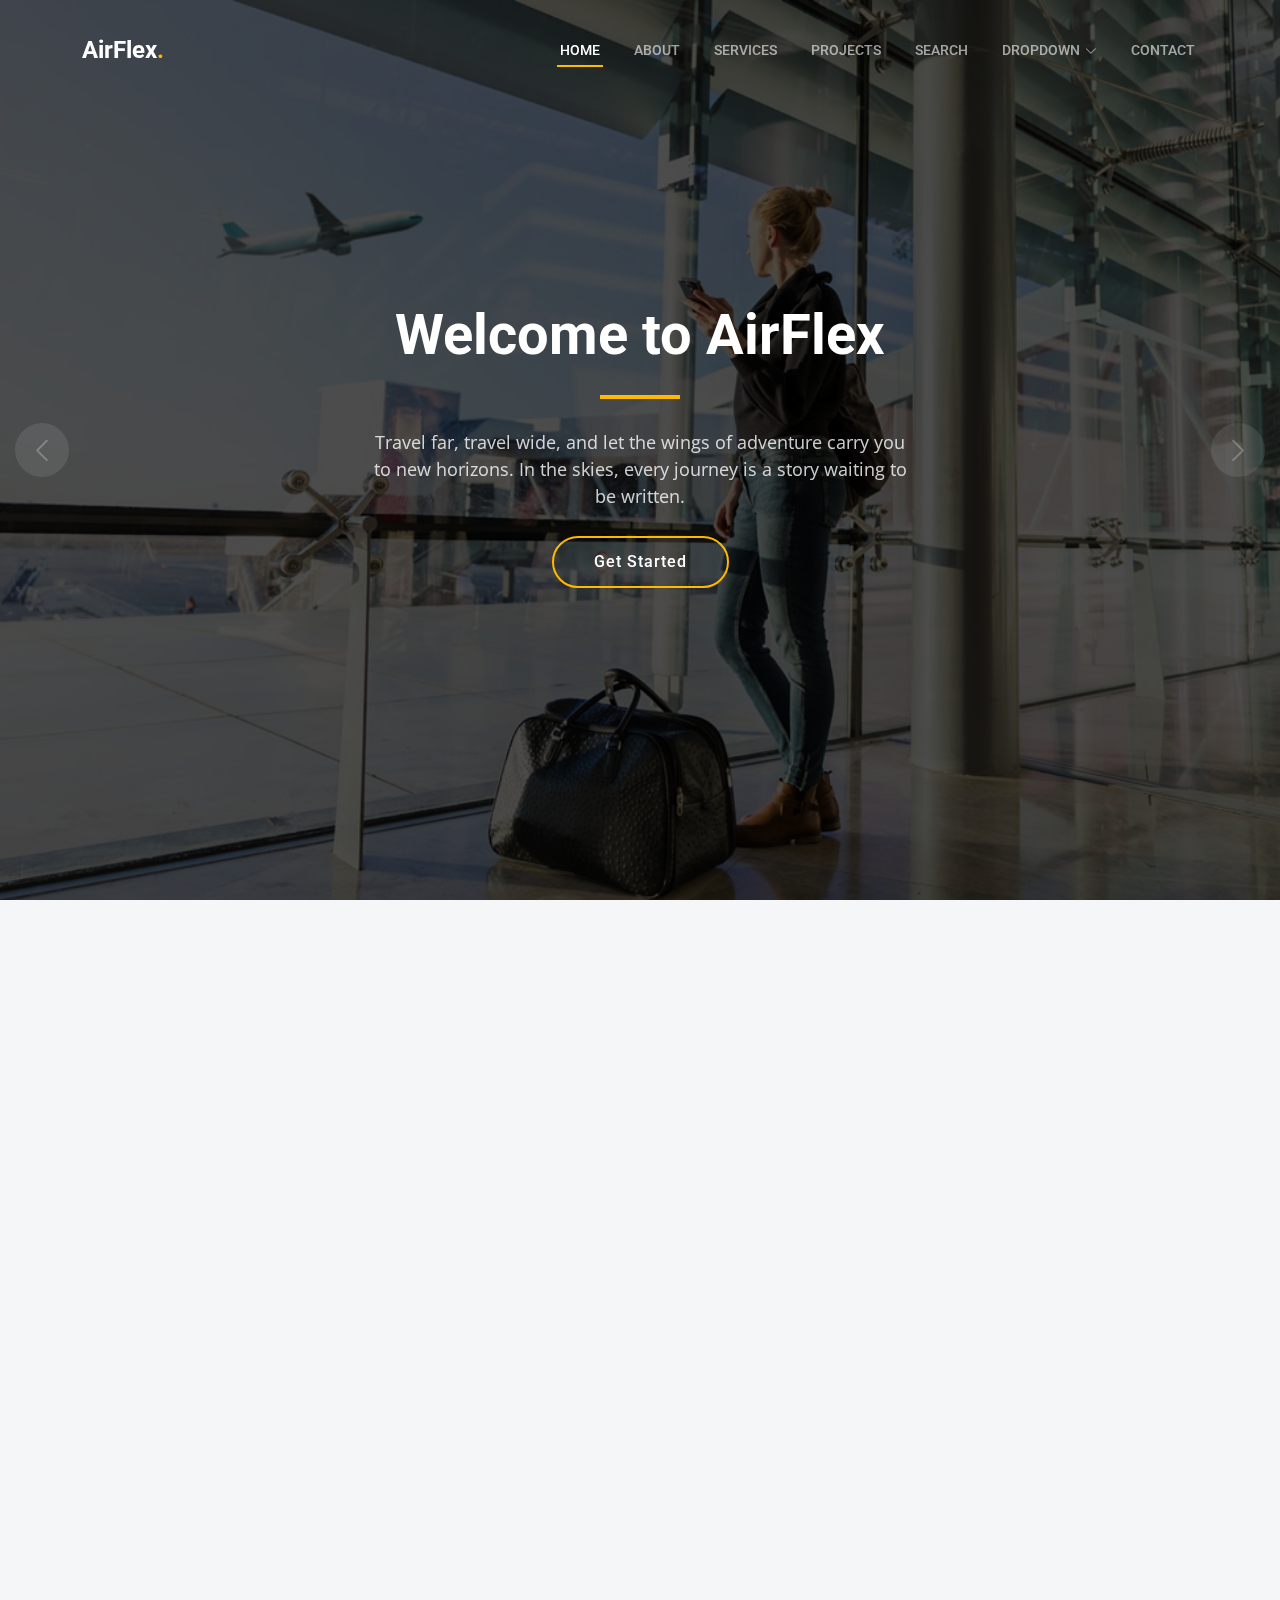
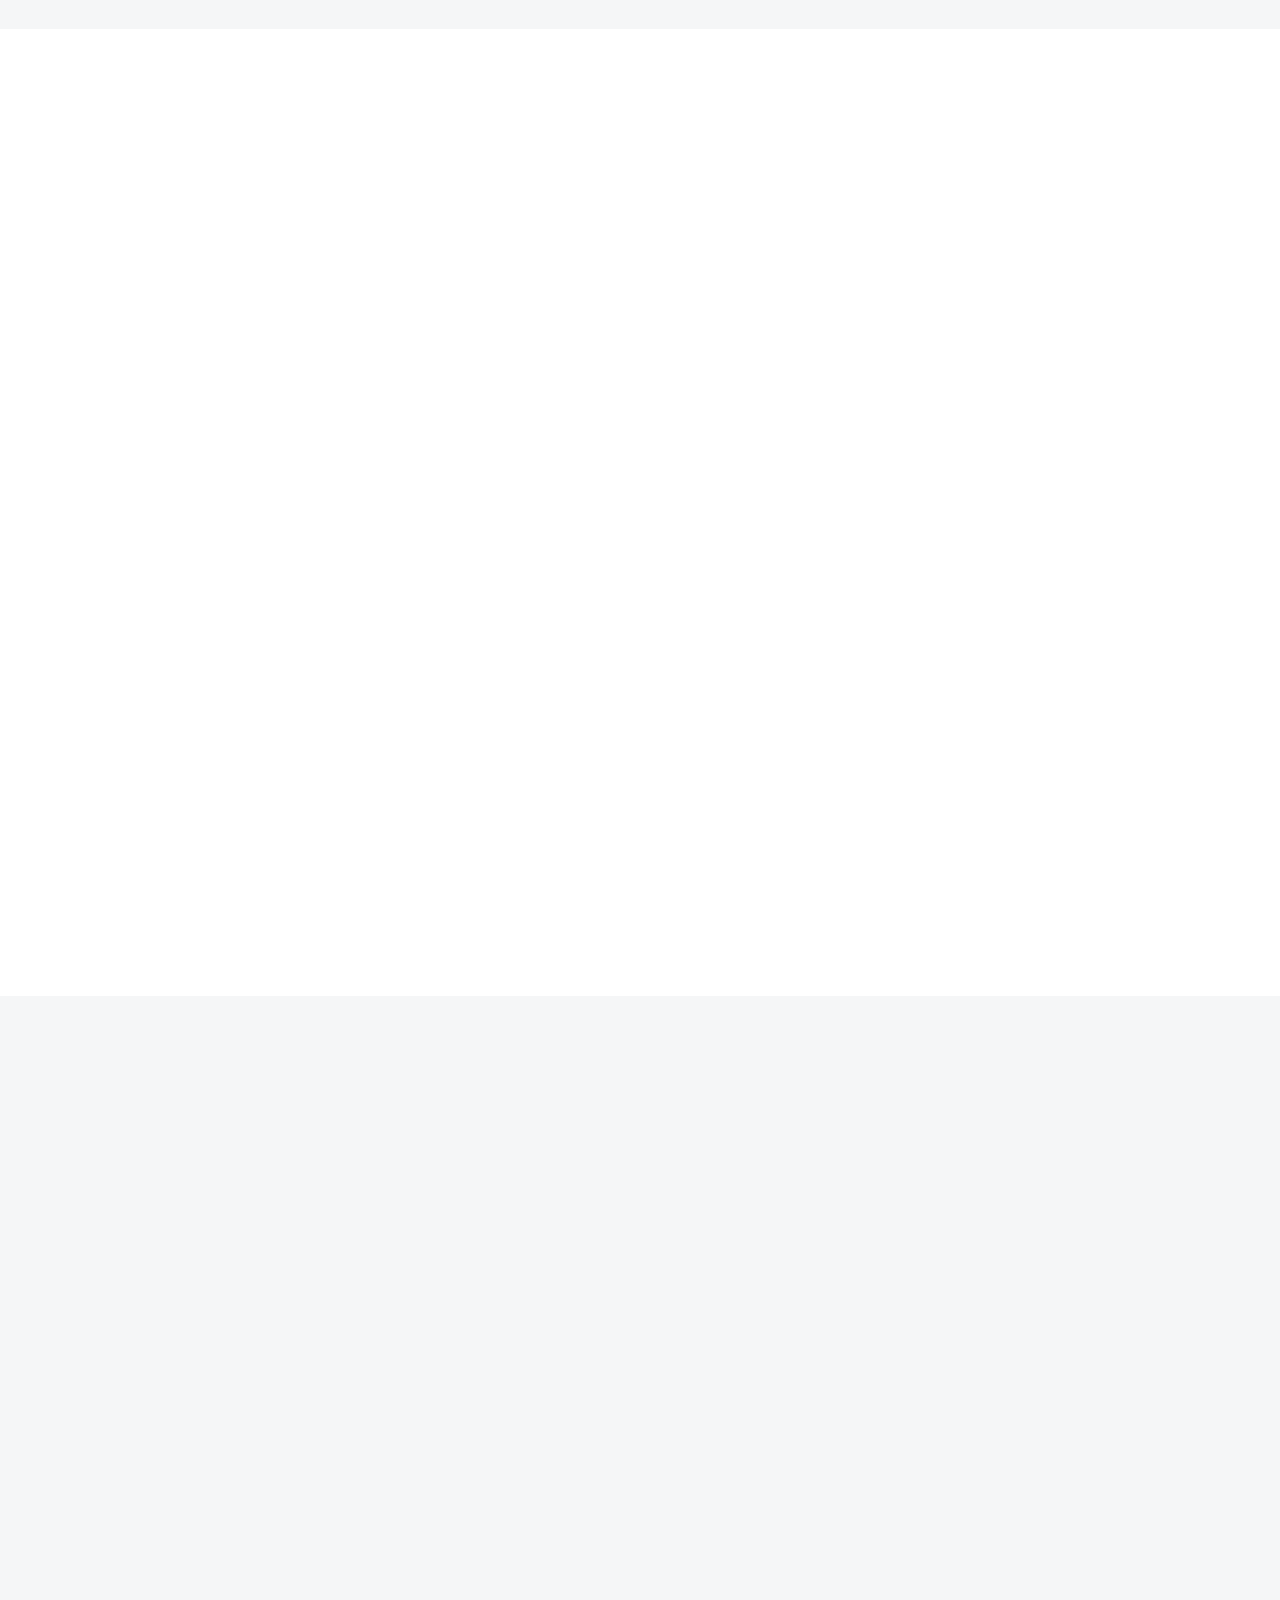
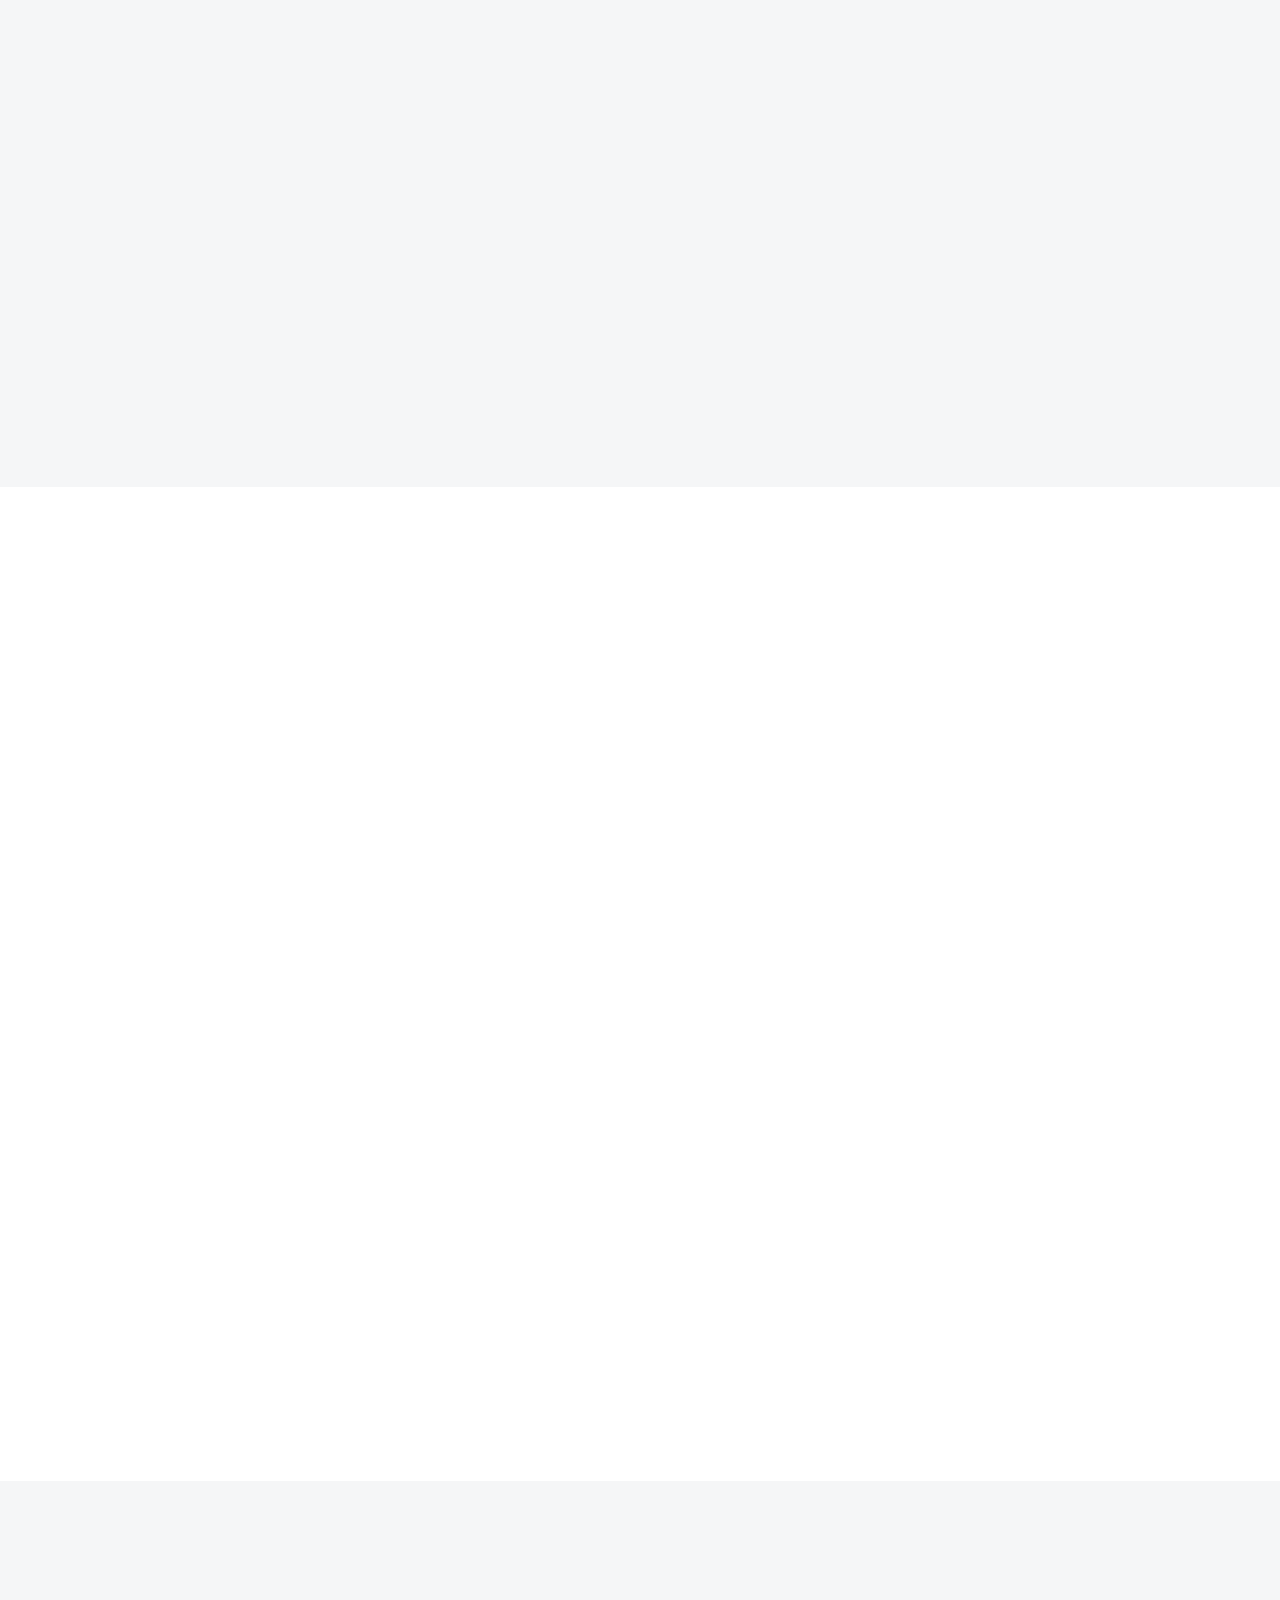
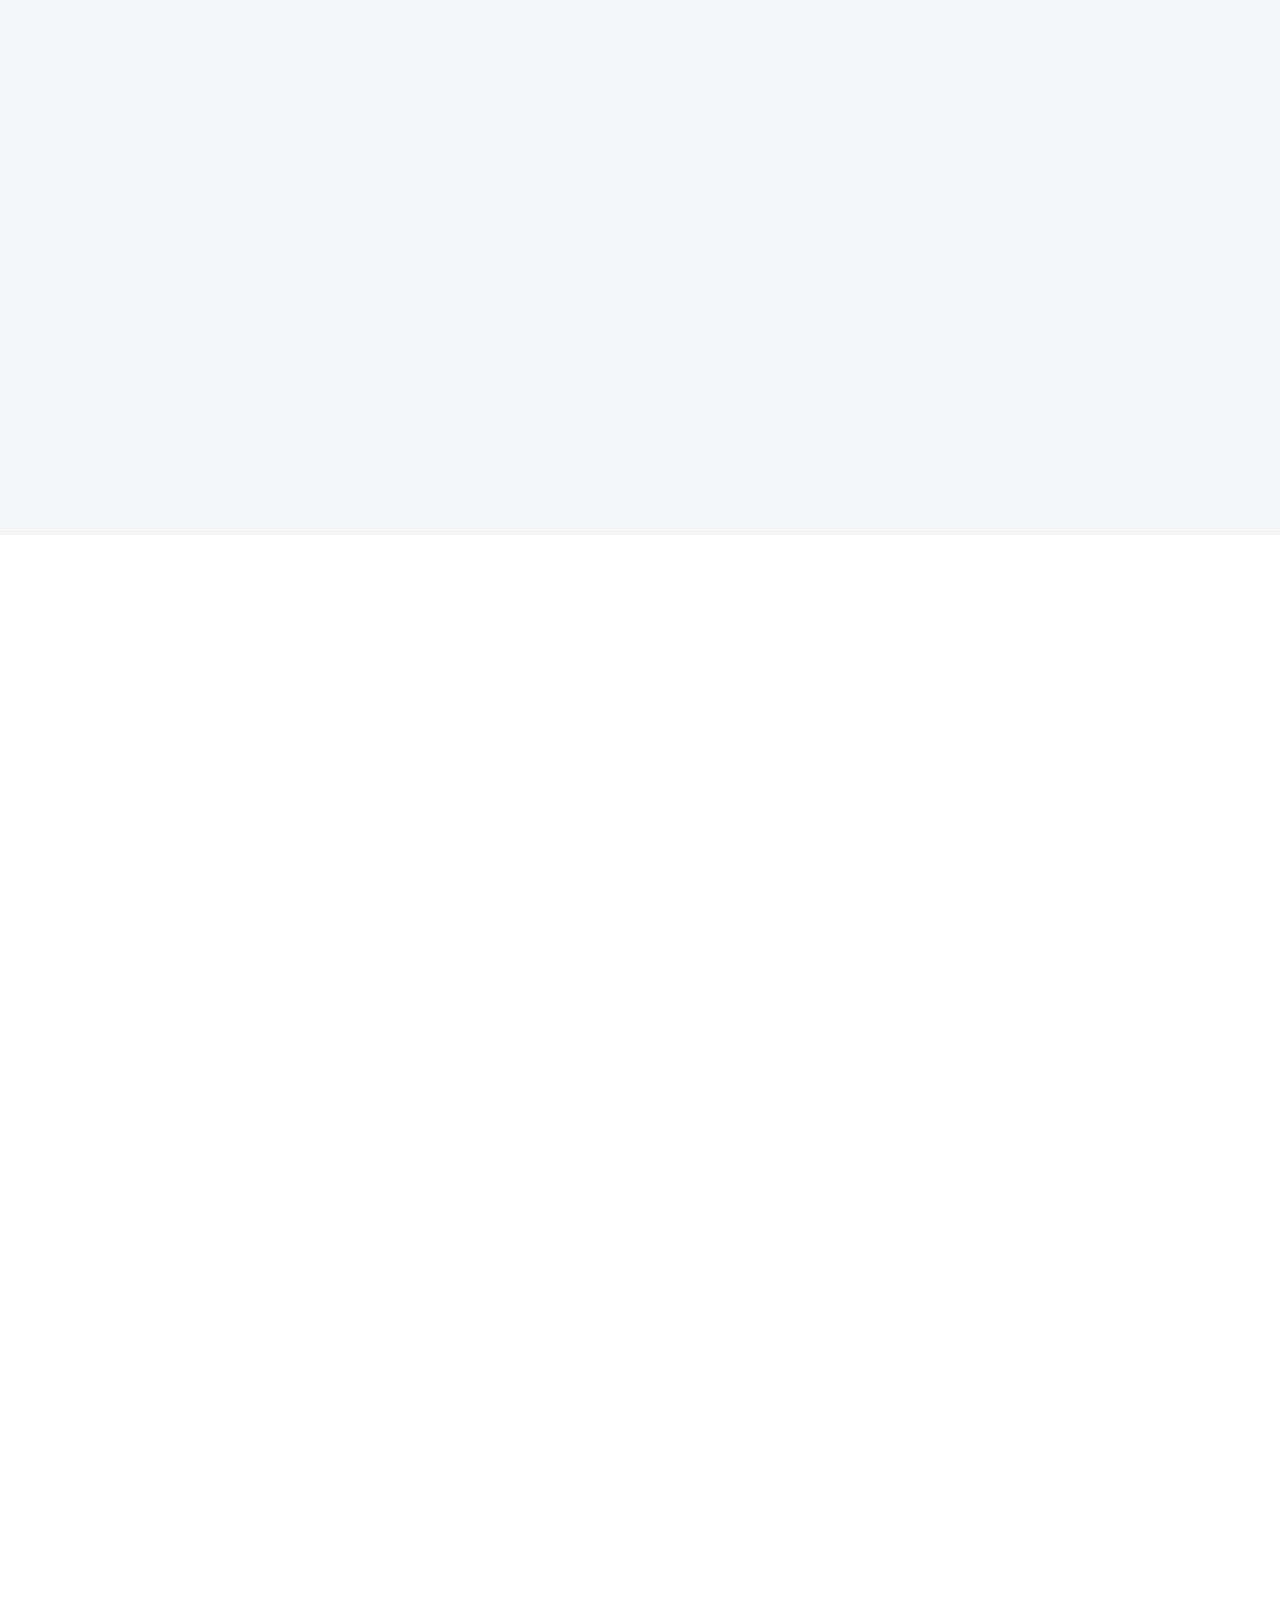
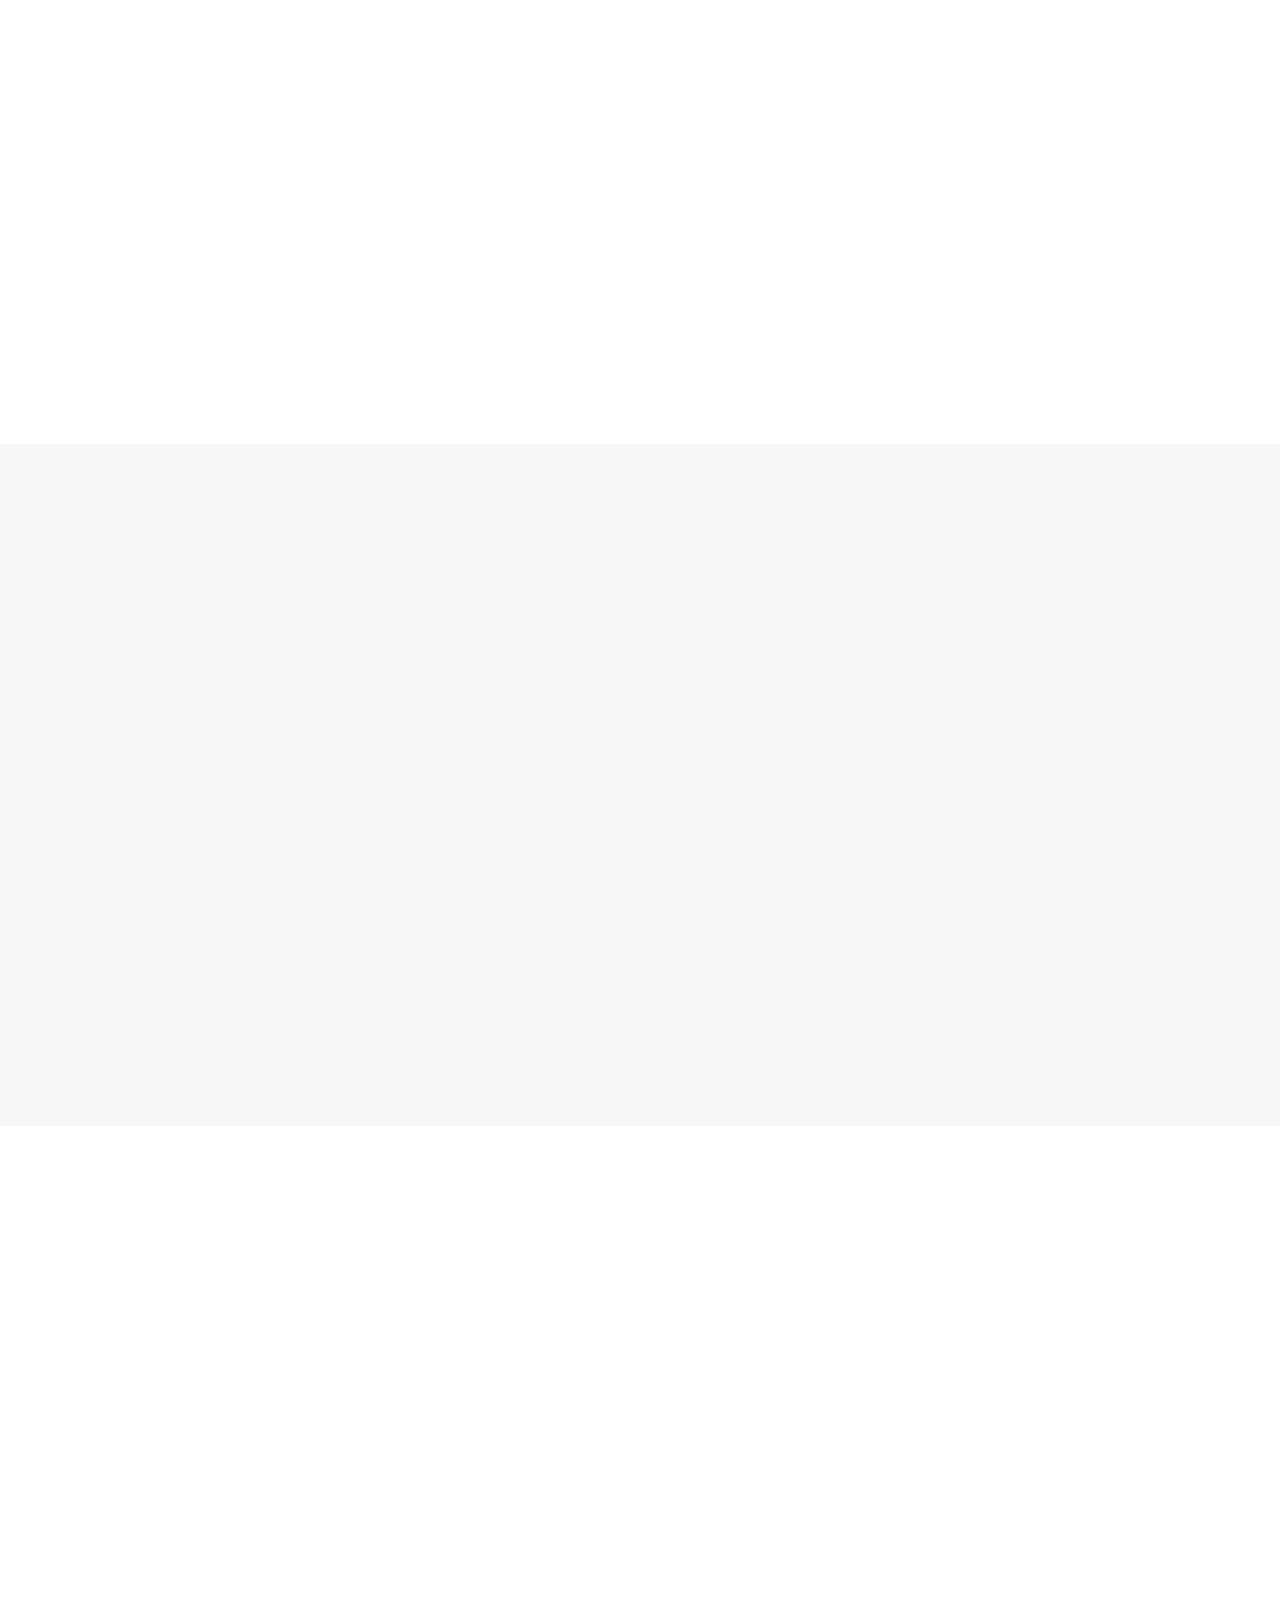
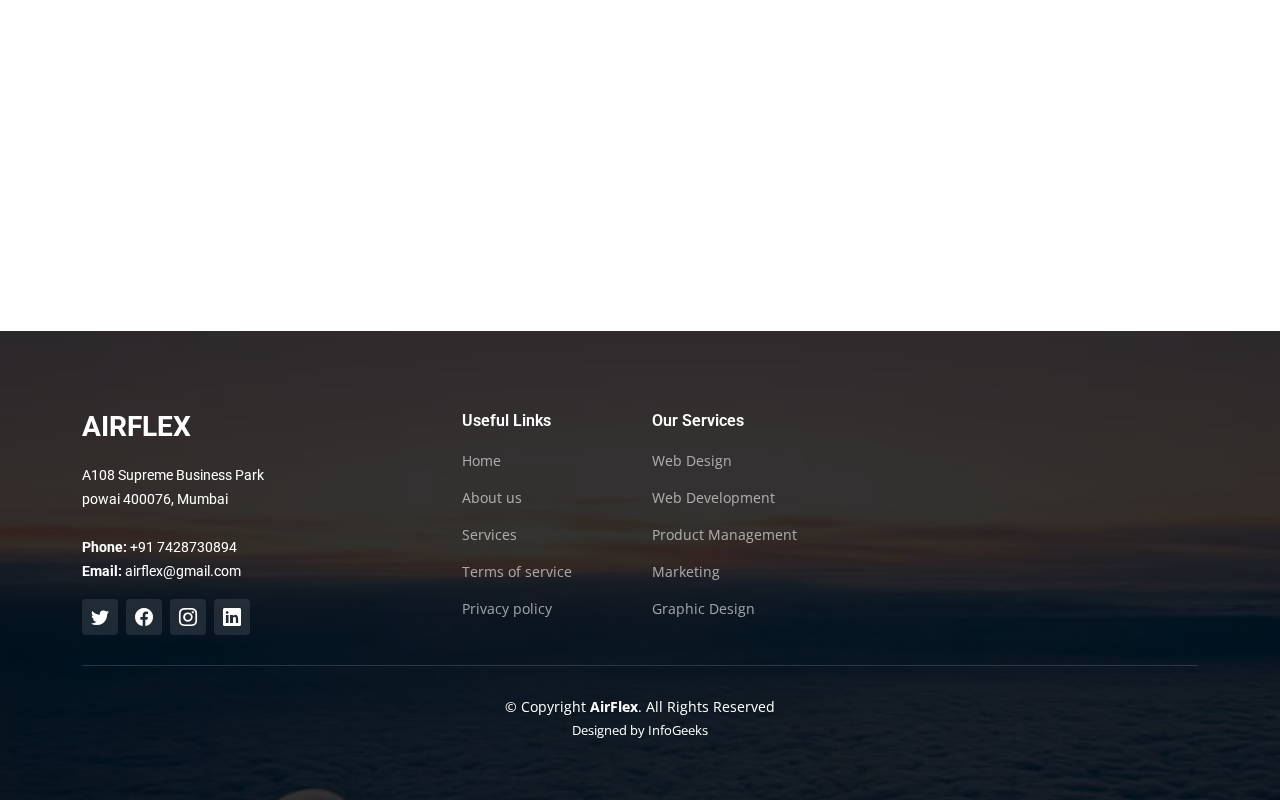
==== commit b9d689bb: "rollback" ====
--- a/index.html
+++ b/index.html
@@ -5,7 +5,7 @@
   <meta charset="utf-8">
   <meta content="width=device-width, initial-scale=1.0" name="viewport">
 
-  <title>AirFlex Bootstrap Template - Contact</title>
+  <title>UpConstruction Bootstrap Template - Index</title>
   <meta content="" name="description">
   <meta content="" name="keywords">
 
@@ -36,71 +36,6 @@
   * Author: BootstrapMade.com
   * License: https://bootstrapmade.com/license/
   ======================================================== -->
-  <style>
-    body {
-        font-family: Arial, sans-serif;
-        background-color: #f4f4f4;
-        margin: 0;
-        padding: 0;
-        display: flex;
-        align-items: center;
-        justify-content: center;
-        min-height: 100vh;
-    }
-
-    .card {
-        background-color: #fff;
-        border-radius: 20px;
-        box-shadow: 0 2px 4px rgba(0, 0, 0, 0.1);
-        padding: 20px; /* Increased padding for better spacing */
-        width: 900px;
-        height: 500px;
-        box-sizing: border-box;
-    }
-
-    .form-group {
-        margin-bottom: 20px; /* Increased margin for better spacing */
-    }
-
-    .form-group label {
-        display: block;
-        margin-bottom: 5px;
-    }
-
-    .radio-group {
-        display: flex;
-        margin-bottom: 20px;
-    }
-
-    .radio-group label {
-        margin-right: 20px;
-    }
-
-    .input-group {
-        display: flex;
-        justify-content: space-between;
-        margin-bottom: 20px;
-    }
-
-    .input-group input,
-    .input-group select {
-        flex: 1;
-        padding: 10px;
-        margin-right: 10px;
-        border: 1px solid #ddd;
-        border-radius: 4px;
-        box-sizing: border-box;
-    }
-
-    .search-button {
-        background-color: #4caf50;
-        color: #fff;
-        padding: 10px 20px;
-        border: none;
-        border-radius: 4px;
-        cursor: pointer;
-    }
-</style>
 </head>
 
 <body>
@@ -119,11 +54,11 @@
       <i class="mobile-nav-toggle mobile-nav-hide d-none bi bi-x"></i>
       <nav id="navbar" class="navbar">
         <ul>
-          <li><a href="index.html">Home</a></li>
+          <li><a href="index.html" class="active">Home</a></li>
           <li><a href="about.html">About</a></li>
           <li><a href="services.html">Services</a></li>
           <li><a href="projects.html">Projects</a></li>
-          <li><a href="blog.html">Blog</a></li>
+          <li><a href="search.html">Search</a></li>
           <li class="dropdown"><a href="#"><span>Dropdown</span> <i class="bi bi-chevron-down dropdown-indicator"></i></a>
             <ul>
               <li><a href="#">Dropdown 1</a></li>
@@ -141,199 +76,915 @@
               <li><a href="#">Dropdown 4</a></li>
             </ul>
           </li>
-          <li><a href="contact.html" class="active">Contact</a></li>
+          <li><a href="contact.html">Contact</a></li>
         </ul>
       </nav><!-- .navbar -->
 
     </div>
   </header><!-- End Header -->
 
+  <!-- ======= Hero Section ======= -->
+  <section id="hero" class="hero">
+
+    <div class="info d-flex align-items-center">
+      <div class="container">
+        <div class="row justify-content-center">
+          <div class="col-lg-6 text-center">
+            <h2 data-aos="fade-down">Welcome to <span>AirFlex</span></h2>
+            <p data-aos="fade-up">Travel far, travel wide, and let the wings of adventure carry you to new horizons. In the skies, every journey is a story waiting to be written.</p>
+            <a data-aos="fade-up" data-aos-delay="200" href="#get-started" class="btn-get-started">Get Started</a>
+          </div>
+        </div>
+      </div>
+    </div>
+
+    <div id="hero-carousel" class="carousel slide" data-bs-ride="carousel" data-bs-interval="5000">
+
+      <div class="carousel-item active" style="background-image: url(assets/img/hero-carousel/p_0.jpg)"></div>
+      <div class="carousel-item" style="background-image: url(assets/img/hero-carousel/p_1.jpg)"></div>
+      <div class="carousel-item" style="background-image: url(assets/img/hero-carousel/p_2.jpg)"></div>
+      <div class="carousel-item" style="background-image: url(assets/img/hero-carousel/p_3.jpg)"></div>
+      <div class="carousel-item" style="background-image: url(assets/img/hero-carousel/p_4.jpg)"></div>
+
+      <a class="carousel-control-prev" href="#hero-carousel" role="button" data-bs-slide="prev">
+        <span class="carousel-control-prev-icon bi bi-chevron-left" aria-hidden="true"></span>
+      </a>
+
+      <a class="carousel-control-next" href="#hero-carousel" role="button" data-bs-slide="next">
+        <span class="carousel-control-next-icon bi bi-chevron-right" aria-hidden="true"></span>
+      </a>
+
+    </div>
+
+  </section><!-- End Hero Section -->
+
   <main id="main">
 
-    <!-- ======= Breadcrumbs ======= -->
-    <div class="breadcrumbs d-flex align-items-center" style="background-image: url('assets/img/p5.jpg');">
-      <div class="container position-relative d-flex flex-column align-items-center" data-aos="fade">
-
-        <h2>Contact</h2>
-        <ol>
-          <li><a href="index.html">Home</a></li>
-          <li>Contact</li>
-        </ol>
-
-      </div>
-    </div><!-- End Breadcrumbs -->
-        <div class="col-lg-6">
-            <form>
-                <div class="form-group">
-                    <label for="trip-type">Trip Type</label>
-                    <div class="radio-group">
-                        <label><input type="radio" name="trip-type" value="one-way"> One Way</label>
-                        <label><input type="radio" name="trip-type" value="round-trip"> Round Trip</label>
-                    </div>
-                </div>
-
-                <div class="form-group">
-                    <label for="from">From</label>
-                    <input type="text" id="from" name="from">
-                </div>
-
-                <div class="form-group">
-                    <label for="to">To</label>
-                    <input type="text" id="to" name="to">
-                </div>
-
-                <div class="input-group">
-                    <div class="form-group">
-                        <label for="departure-date">Departure Date</label>
-                        <input type="date" id="departure-date" name="departure-date">
-                    </div>
-
-                    <!-- <div class="form-group">
-                        <label for="return-date">Return Date</label>
-                        <input type="date" id="return-date" name="return-date">
-                    </div> -->
-                </div>
-
-                <div class="form-group">
-                    <label for="travelers">Travelers</label>
-                    <select id="travelers" name="travelers">
-                        <option value="child">Child</option>
-                        <option value="adult">Adult</option>
-                    </select>
-                </div>
-
-                <div class="form-group">
-                    <label for="class">Class</label>
-                    <select id="class" name="class">
-                        <option value="economy">Economy Class</option>
-                        <option value="business">Business Class</option>
-                    </select>
-                </div>
-
-                <button type="button" class="search-button">Search Flights</button>
-            </form>
-        </div>
-    </main><!-- End #main -->
-    <section id="contact" class="contact">
-        <div class="container" data-aos="fade-up" data-aos-delay="100">  
-            <div class="col-lg-6">
-              <form action="forms/contact.php" method="post" role="form" class="php-email-form">
-                <div class="row gy-4">
-                  <div class="col-lg-6 form-group">
-                    <input type="text" name="name" class="form-control" id="name" placeholder="Your Name" required>
-                  </div>
-                  <div class="col-lg-6 form-group">
-                    <input type="email" class="form-control" name="email" id="email" placeholder="Your Email" required>
-                  </div>
-                </div>
-                <div class="form-group">
-                  <input type="text" class="form-control" name="subject" id="subject" placeholder="Subject" required>
-                </div>
-                <div class="form-group">
-                  <textarea class="form-control" name="message" rows="5" placeholder="Message" required></textarea>
-                </div>
-                <div class="my-3">
+    <!-- ======= Get Started Section ======= -->
+    <section id="get-started" class="get-started section-bg">
+      <div class="container">
+
+        <div class="row justify-content-between gy-4">
+
+          <div class="col-lg-6 d-flex align-items-center" data-aos="fade-up">
+            <div class="content">
+              <h3>Minus hic non reiciendis ea possimus at quia.</h3>
+              <p>Rem id rerum. Debitis deserunt quidem delectus expedita ducimus dolor. Aut iusto ipsa. Eos ipsum nobis ipsa soluta itaque perspiciatis fuga ipsum perspiciatis. Eum amet fugiat totam nisi possimus ut delectus dicta.
+              <p>Aliquam velit deserunt autem. Inventore et saepe. Tenetur suscipit eligendi labore culpa eos. Deserunt porro magni qui necessitatibus dolorem at animi cupiditate.</p>
+            </div>
+          </div>
+
+          <div class="col-lg-5" data-aos="fade">
+            <form action="forms/quote.php" method="post" class="php-email-form">
+              <h3>Get a quote</h3>
+              <p>Vel nobis odio laboriosam et hic voluptatem. Inventore vitae totam. Rerum repellendus enim linead sero park flows.</p>
+              <div class="row gy-3">
+
+                <div class="col-md-12">
+                  <input type="text" name="name" class="form-control" placeholder="Name" required>
+                </div>
+
+                <div class="col-md-12 ">
+                  <input type="email" class="form-control" name="email" placeholder="Email" required>
+                </div>
+
+                <div class="col-md-12">
+                  <input type="text" class="form-control" name="phone" placeholder="Phone" required>
+                </div>
+
+                <div class="col-md-12">
+                  <textarea class="form-control" name="message" rows="6" placeholder="Message" required></textarea>
+                </div>
+
+                <div class="col-md-12 text-center">
                   <div class="loading">Loading</div>
                   <div class="error-message"></div>
-                  <div class="sent-message">Your message has been sent. Thank you!</div>
-                </div>
-                <div class="text-center"><button type="submit">Send Message</button></div>
-              </form>
-            </div><!-- End Contact Form -->
-  
+                  <div class="sent-message">Your quote request has been sent successfully. Thank you!</div>
+
+                  <button type="submit">Get a quote</button>
+                </div>
+
+              </div>
+            </form>
+          </div><!-- End Quote Form -->
+
+        </div>
+
+      </div>
+    </section><!-- End Get Started Section -->
+
+    <!-- ======= Constructions Section ======= -->
+    <section id="constructions" class="constructions">
+      <div class="container" data-aos="fade-up">
+
+        <div class="section-header">
+          <h2>Constructions</h2>
+          <p>Nulla dolorum nulla nesciunt rerum facere sed ut inventore quam porro nihil id ratione ea sunt quis dolorem dolore earum</p>
+        </div>
+
+        <div class="row gy-4">
+
+          <div class="col-lg-6" data-aos="fade-up" data-aos-delay="100">
+            <div class="card-item">
+              <div class="row">
+                <div class="col-xl-5">
+                  <div class="card-bg" style="background-image: url(assets/img/constructions-1.jpg);"></div>
+                </div>
+                <div class="col-xl-7 d-flex align-items-center">
+                  <div class="card-body">
+                    <h4 class="card-title">Eligendi omnis sunt veritatis.</h4>
+                    <p>Fuga in dolorum et iste et culpa. Commodi possimus nesciunt modi voluptatem placeat deleniti adipisci. Cum delectus doloribus non veritatis. Officia temporibus illo magnam. Dolor eos et.</p>
+                  </div>
+                </div>
+              </div>
+            </div>
+          </div><!-- End Card Item -->
+
+          <div class="col-lg-6" data-aos="fade-up" data-aos-delay="200">
+            <div class="card-item">
+              <div class="row">
+                <div class="col-xl-5">
+                  <div class="card-bg" style="background-image: url(assets/img/constructions-2.jpg);"></div>
+                </div>
+                <div class="col-xl-7 d-flex align-items-center">
+                  <div class="card-body">
+                    <h4 class="card-title">Possimus ut sed velit assumenda</h4>
+                    <p>Sunt deserunt maiores voluptatem autem est rerum perferendis rerum blanditiis. Est laboriosam qui iste numquam laboriosam voluptatem architecto. Est laudantium sunt at quas aut hic. Eum dignissimos.</p>
+                  </div>
+                </div>
+              </div>
+            </div>
+          </div><!-- End Card Item -->
+
+          <div class="col-lg-6" data-aos="fade-up" data-aos-delay="300">
+            <div class="card-item">
+              <div class="row">
+                <div class="col-xl-5">
+                  <div class="card-bg" style="background-image: url(assets/img/constructions-3.jpg);"></div>
+                </div>
+                <div class="col-xl-7 d-flex align-items-center">
+                  <div class="card-body">
+                    <h4 class="card-title">Error beatae dolor inventore aut</h4>
+                    <p>Dicta porro nobis. Velit cum in. Nesciunt dignissimos enim molestiae facilis numquam quae quaerat ipsam omnis. Neque debitis ipsum at architecto officia laboriosam odit. Ut sunt temporibus nulla culpa.</p>
+                  </div>
+                </div>
+              </div>
+            </div>
+          </div><!-- End Card Item -->
+
+          <div class="col-lg-6" data-aos="fade-up" data-aos-delay="400">
+            <div class="card-item">
+              <div class="row">
+                <div class="col-xl-5">
+                  <div class="card-bg" style="background-image: url(assets/img/constructions-4.jpg);"></div>
+                </div>
+                <div class="col-xl-7 d-flex align-items-center">
+                  <div class="card-body">
+                    <h4 class="card-title">Expedita voluptas ut ut nesciunt</h4>
+                    <p>Aut est quidem doloremque voluptatem magnam quis excepturi vero quia. Eum eos doloremque architecto illo at beatae dolore. Fugiat suscipit et sint ratione dolores. Aut aliquid ea dolores libero nobis.</p>
+                  </div>
+                </div>
+              </div>
+            </div>
+          </div><!-- End Card Item -->
+
+        </div>
+
+      </div>
+    </section><!-- End Constructions Section -->
+
+    <!-- ======= Services Section ======= -->
+    <section id="services" class="services section-bg">
+      <div class="container" data-aos="fade-up">
+
+        <div class="section-header">
+          <h2>Services</h2>
+          <p>Voluptatem quibusdam ut ullam perferendis repellat non ut consequuntur est eveniet deleniti fignissimos eos quam</p>
+        </div>
+
+        <div class="row gy-4">
+
+          <div class="col-lg-4 col-md-6" data-aos="fade-up" data-aos-delay="100">
+            <div class="service-item  position-relative">
+              <div class="icon">
+                <i class="fa-solid fa-mountain-city"></i>
+              </div>
+              <h3>Nesciunt Mete</h3>
+              <p>Provident nihil minus qui consequatur non omnis maiores. Eos accusantium minus dolores iure perferendis tempore et consequatur.</p>
+              <a href="service-details.html" class="readmore stretched-link">Learn more <i class="bi bi-arrow-right"></i></a>
+            </div>
+          </div><!-- End Service Item -->
+
+          <div class="col-lg-4 col-md-6" data-aos="fade-up" data-aos-delay="200">
+            <div class="service-item position-relative">
+              <div class="icon">
+                <i class="fa-solid fa-arrow-up-from-ground-water"></i>
+              </div>
+              <h3>Eosle Commodi</h3>
+              <p>Ut autem aut autem non a. Sint sint sit facilis nam iusto sint. Libero corrupti neque eum hic non ut nesciunt dolorem.</p>
+              <a href="service-details.html" class="readmore stretched-link">Learn more <i class="bi bi-arrow-right"></i></a>
+            </div>
+          </div><!-- End Service Item -->
+
+          <div class="col-lg-4 col-md-6" data-aos="fade-up" data-aos-delay="300">
+            <div class="service-item position-relative">
+              <div class="icon">
+                <i class="fa-solid fa-compass-drafting"></i>
+              </div>
+              <h3>Ledo Markt</h3>
+              <p>Ut excepturi voluptatem nisi sed. Quidem fuga consequatur. Minus ea aut. Vel qui id voluptas adipisci eos earum corrupti.</p>
+              <a href="service-details.html" class="readmore stretched-link">Learn more <i class="bi bi-arrow-right"></i></a>
+            </div>
+          </div><!-- End Service Item -->
+
+          <div class="col-lg-4 col-md-6" data-aos="fade-up" data-aos-delay="400">
+            <div class="service-item position-relative">
+              <div class="icon">
+                <i class="fa-solid fa-trowel-bricks"></i>
+              </div>
+              <h3>Asperiores Commodit</h3>
+              <p>Non et temporibus minus omnis sed dolor esse consequatur. Cupiditate sed error ea fuga sit provident adipisci neque.</p>
+              <a href="service-details.html" class="readmore stretched-link">Learn more <i class="bi bi-arrow-right"></i></a>
+            </div>
+          </div><!-- End Service Item -->
+
+          <div class="col-lg-4 col-md-6" data-aos="fade-up" data-aos-delay="500">
+            <div class="service-item position-relative">
+              <div class="icon">
+                <i class="fa-solid fa-helmet-safety"></i>
+              </div>
+              <h3>Velit Doloremque</h3>
+              <p>Cumque et suscipit saepe. Est maiores autem enim facilis ut aut ipsam corporis aut. Sed animi at autem alias eius labore.</p>
+              <a href="service-details.html" class="readmore stretched-link">Learn more <i class="bi bi-arrow-right"></i></a>
+            </div>
+          </div><!-- End Service Item -->
+
+          <div class="col-lg-4 col-md-6" data-aos="fade-up" data-aos-delay="600">
+            <div class="service-item position-relative">
+              <div class="icon">
+                <i class="fa-solid fa-arrow-up-from-ground-water"></i>
+              </div>
+              <h3>Dolori Architecto</h3>
+              <p>Hic molestias ea quibusdam eos. Fugiat enim doloremque aut neque non et debitis iure. Corrupti recusandae ducimus enim.</p>
+              <a href="service-details.html" class="readmore stretched-link">Learn more <i class="bi bi-arrow-right"></i></a>
+            </div>
+          </div><!-- End Service Item -->
+
+        </div>
+
+      </div>
+    </section><!-- End Services Section -->
+
+    <!-- ======= Alt Services Section ======= -->
+    <section id="alt-services" class="alt-services">
+      <div class="container" data-aos="fade-up">
+
+        <div class="row justify-content-around gy-4">
+          <div class="col-lg-6 img-bg" style="background-image: url(assets/img/alt-services.jpg);" data-aos="zoom-in" data-aos-delay="100"></div>
+
+          <div class="col-lg-5 d-flex flex-column justify-content-center">
+            <h3>Enim quis est voluptatibus aliquid consequatur fugiat</h3>
+            <p>Esse voluptas cumque vel exercitationem. Reiciendis est hic accusamus. Non ipsam et sed minima temporibus laudantium. Soluta voluptate sed facere corporis dolores excepturi</p>
+
+            <div class="icon-box d-flex position-relative" data-aos="fade-up" data-aos-delay="100">
+              <i class="bi bi-easel flex-shrink-0"></i>
+              <div>
+                <h4><a href="" class="stretched-link">Lorem Ipsum</a></h4>
+                <p>Voluptatum deleniti atque corrupti quos dolores et quas molestias excepturi sint occaecati cupiditate non provident</p>
+              </div>
+            </div><!-- End Icon Box -->
+
+            <div class="icon-box d-flex position-relative" data-aos="fade-up" data-aos-delay="200">
+              <i class="bi bi-patch-check flex-shrink-0"></i>
+              <div>
+                <h4><a href="" class="stretched-link">Nemo Enim</a></h4>
+                <p>At vero eos et accusamus et iusto odio dignissimos ducimus qui blanditiis praesentium voluptatum deleniti atque</p>
+              </div>
+            </div><!-- End Icon Box -->
+
+            <div class="icon-box d-flex position-relative" data-aos="fade-up" data-aos-delay="300">
+              <i class="bi bi-brightness-high flex-shrink-0"></i>
+              <div>
+                <h4><a href="" class="stretched-link">Dine Pad</a></h4>
+                <p>Explicabo est voluptatum asperiores consequatur magnam. Et veritatis odit. Sunt aut deserunt minus aut eligendi omnis</p>
+              </div>
+            </div><!-- End Icon Box -->
+
+            <div class="icon-box d-flex position-relative" data-aos="fade-up" data-aos-delay="400">
+              <i class="bi bi-brightness-high flex-shrink-0"></i>
+              <div>
+                <h4><a href="" class="stretched-link">Tride clov</a></h4>
+                <p>Est voluptatem labore deleniti quis a delectus et. Saepe dolorem libero sit non aspernatur odit amet. Et eligendi</p>
+              </div>
+            </div><!-- End Icon Box -->
+
           </div>
-  
-        </div>
-      </section><!-- End Contact Section -->
-  
-
-    <!-- ======= Footer ======= -->
-    <footer id="footer" class="footer">
-  
-      <div class="footer-content position-relative">
-        <div class="container">
-          <div class="row">
-  
-            <div class="col-lg-4 col-md-6">
-              <div class="footer-info">
-                <h3>AirFlex</h3>
-                <p>
-                  A108 Supreme Business Park <br>
-                  powai 400076, Mumbai<br><br>
-                  <strong>Phone:</strong> +91 7428730894<br>
-                  <strong>Email:</strong> airflex@gmail.com<br>
+        </div>
+
+      </div>
+    </section><!-- End Alt Services Section -->
+
+    <!-- ======= Features Section ======= -->
+    <section id="features" class="features section-bg">
+      <div class="container" data-aos="fade-up">
+
+        <ul class="nav nav-tabs row  g-2 d-flex">
+
+          <li class="nav-item col-3">
+            <a class="nav-link active show" data-bs-toggle="tab" data-bs-target="#tab-1">
+              <h4>Modisit</h4>
+            </a>
+          </li><!-- End tab nav item -->
+
+          <li class="nav-item col-3">
+            <a class="nav-link" data-bs-toggle="tab" data-bs-target="#tab-2">
+              <h4>Praesenti</h4>
+            </a><!-- End tab nav item -->
+
+          <li class="nav-item col-3">
+            <a class="nav-link" data-bs-toggle="tab" data-bs-target="#tab-3">
+              <h4>Explica</h4>
+            </a>
+          </li><!-- End tab nav item -->
+
+          <li class="nav-item col-3">
+            <a class="nav-link" data-bs-toggle="tab" data-bs-target="#tab-4">
+              <h4>Nostrum</h4>
+            </a>
+          </li><!-- End tab nav item -->
+
+        </ul>
+
+        <div class="tab-content">
+
+          <div class="tab-pane active show" id="tab-1">
+            <div class="row">
+              <div class="col-lg-6 order-2 order-lg-1 mt-3 mt-lg-0 d-flex flex-column justify-content-center" data-aos="fade-up" data-aos-delay="100">
+                <h3>Voluptatem dignissimos provident</h3>
+                <p class="fst-italic">
+                  Lorem ipsum dolor sit amet, consectetur adipiscing elit, sed do eiusmod tempor incididunt ut labore et dolore
+                  magna aliqua.
                 </p>
-                <div class="social-links d-flex mt-3">
-                  <a href="#" class="d-flex align-items-center justify-content-center"><i class="bi bi-twitter"></i></a>
-                  <a href="#" class="d-flex align-items-center justify-content-center"><i class="bi bi-facebook"></i></a>
-                  <a href="#" class="d-flex align-items-center justify-content-center"><i class="bi bi-instagram"></i></a>
-                  <a href="#" class="d-flex align-items-center justify-content-center"><i class="bi bi-linkedin"></i></a>
-                </div>
-              </div>
-            </div><!-- End footer info column-->
-  
-            <div class="col-lg-2 col-md-3 footer-links">
-              <h4>Useful Links</h4>
-              <ul>
-                <li><a href="#">Home</a></li>
-                <li><a href="#">About us</a></li>
-                <li><a href="#">Services</a></li>
-                <li><a href="#">Terms of service</a></li>
-                <li><a href="#">Privacy policy</a></li>
-              </ul>
-            </div><!-- End footer links column-->
-  
-            <div class="col-lg-2 col-md-3 footer-links">
-              <h4>Our Services</h4>
-              <ul>
-                <li><a href="#">Web Design</a></li>
-                <li><a href="#">Web Development</a></li>
-                <li><a href="#">Product Management</a></li>
-                <li><a href="#">Marketing</a></li>
-                <li><a href="#">Graphic Design</a></li>
-              </ul>
-            </div><!-- End footer links column-->
-  
-            </div><!-- End footer links column-->
-  
+                <ul>
+                  <li><i class="bi bi-check2-all"></i> Ullamco laboris nisi ut aliquip ex ea commodo consequat.</li>
+                  <li><i class="bi bi-check2-all"></i> Duis aute irure dolor in reprehenderit in voluptate velit.</li>
+                  <li><i class="bi bi-check2-all"></i> Ullamco laboris nisi ut aliquip ex ea commodo consequat. Duis aute irure dolor in reprehenderit in voluptate trideta storacalaperda mastiro dolore eu fugiat nulla pariatur.</li>
+                </ul>
+              </div>
+              <div class="col-lg-6 order-1 order-lg-2 text-center" data-aos="fade-up" data-aos-delay="200">
+                <img src="assets/img/features-1.jpg" alt="" class="img-fluid">
+              </div>
+            </div>
+          </div><!-- End tab content item -->
+
+          <div class="tab-pane" id="tab-2">
+            <div class="row">
+              <div class="col-lg-6 order-2 order-lg-1 mt-3 mt-lg-0 d-flex flex-column justify-content-center">
+                <h3>Neque exercitationem debitis</h3>
+                <p class="fst-italic">
+                  Lorem ipsum dolor sit amet, consectetur adipiscing elit, sed do eiusmod tempor incididunt ut labore et dolore
+                  magna aliqua.
+                </p>
+                <ul>
+                  <li><i class="bi bi-check2-all"></i> Ullamco laboris nisi ut aliquip ex ea commodo consequat.</li>
+                  <li><i class="bi bi-check2-all"></i> Duis aute irure dolor in reprehenderit in voluptate velit.</li>
+                  <li><i class="bi bi-check2-all"></i> Provident mollitia neque rerum asperiores dolores quos qui a. Ipsum neque dolor voluptate nisi sed.</li>
+                  <li><i class="bi bi-check2-all"></i> Ullamco laboris nisi ut aliquip ex ea commodo consequat. Duis aute irure dolor in reprehenderit in voluptate trideta storacalaperda mastiro dolore eu fugiat nulla pariatur.</li>
+                </ul>
+              </div>
+              <div class="col-lg-6 order-1 order-lg-2 text-center">
+                <img src="assets/img/features-2.jpg" alt="" class="img-fluid">
+              </div>
+            </div>
+          </div><!-- End tab content item -->
+
+          <div class="tab-pane" id="tab-3">
+            <div class="row">
+              <div class="col-lg-6 order-2 order-lg-1 mt-3 mt-lg-0 d-flex flex-column justify-content-center">
+                <h3>Voluptatibus commodi accusamu</h3>
+                <ul>
+                  <li><i class="bi bi-check2-all"></i> Ullamco laboris nisi ut aliquip ex ea commodo consequat.</li>
+                  <li><i class="bi bi-check2-all"></i> Duis aute irure dolor in reprehenderit in voluptate velit.</li>
+                  <li><i class="bi bi-check2-all"></i> Provident mollitia neque rerum asperiores dolores quos qui a. Ipsum neque dolor voluptate nisi sed.</li>
+                </ul>
+                <p class="fst-italic">
+                  Lorem ipsum dolor sit amet, consectetur adipiscing elit, sed do eiusmod tempor incididunt ut labore et dolore
+                  magna aliqua.
+                </p>
+              </div>
+              <div class="col-lg-6 order-1 order-lg-2 text-center">
+                <img src="assets/img/features-3.jpg" alt="" class="img-fluid">
+              </div>
+            </div>
+          </div><!-- End tab content item -->
+
+          <div class="tab-pane" id="tab-4">
+            <div class="row">
+              <div class="col-lg-6 order-2 order-lg-1 mt-3 mt-lg-0 d-flex flex-column justify-content-center">
+                <h3>Omnis fugiat ea explicabo sunt</h3>
+                <p class="fst-italic">
+                  Lorem ipsum dolor sit amet, consectetur adipiscing elit, sed do eiusmod tempor incididunt ut labore et dolore
+                  magna aliqua.
+                </p>
+                <ul>
+                  <li><i class="bi bi-check2-all"></i> Ullamco laboris nisi ut aliquip ex ea commodo consequat.</li>
+                  <li><i class="bi bi-check2-all"></i> Duis aute irure dolor in reprehenderit in voluptate velit.</li>
+                  <li><i class="bi bi-check2-all"></i> Ullamco laboris nisi ut aliquip ex ea commodo consequat. Duis aute irure dolor in reprehenderit in voluptate trideta storacalaperda mastiro dolore eu fugiat nulla pariatur.</li>
+                </ul>
+              </div>
+              <div class="col-lg-6 order-1 order-lg-2 text-center">
+                <img src="assets/img/features-4.jpg" alt="" class="img-fluid">
+              </div>
+            </div>
+          </div><!-- End tab content item -->
+
+        </div>
+
+      </div>
+    </section><!-- End Features Section -->
+
+    <!-- ======= Our Projects Section ======= -->
+    <section id="projects" class="projects">
+      <div class="container" data-aos="fade-up">
+
+        <div class="section-header">
+          <h2>Our Projects</h2>
+          <p>Consequatur libero assumenda est voluptatem est quidem illum et officia imilique qui vel architecto accusamus fugit aut qui distinctio</p>
+        </div>
+
+        <div class="portfolio-isotope" data-portfolio-filter="*" data-portfolio-layout="masonry" data-portfolio-sort="original-order">
+
+          <ul class="portfolio-flters" data-aos="fade-up" data-aos-delay="100">
+            <li data-filter="*" class="filter-active">All</li>
+            <li data-filter=".filter-remodeling">Remodeling</li>
+            <li data-filter=".filter-construction">Construction</li>
+            <li data-filter=".filter-repairs">Repairs</li>
+            <li data-filter=".filter-design">Design</li>
+          </ul><!-- End Projects Filters -->
+
+          <div class="row gy-4 portfolio-container" data-aos="fade-up" data-aos-delay="200">
+
+            <div class="col-lg-4 col-md-6 portfolio-item filter-remodeling">
+              <div class="portfolio-content h-100">
+                <img src="assets/img/projects/remodeling-1.jpg" class="img-fluid" alt="">
+                <div class="portfolio-info">
+                  <h4>Remodeling 1</h4>
+                  <p>Lorem ipsum, dolor sit amet consectetur</p>
+                  <a href="assets/img/projects/remodeling-1.jpg" title="Remodeling 1" data-gallery="portfolio-gallery-remodeling" class="glightbox preview-link"><i class="bi bi-zoom-in"></i></a>
+                  <a href="project-details.html" title="More Details" class="details-link"><i class="bi bi-link-45deg"></i></a>
+                </div>
+              </div>
+            </div><!-- End Projects Item -->
+
+            <div class="col-lg-4 col-md-6 portfolio-item filter-construction">
+              <div class="portfolio-content h-100">
+                <img src="assets/img/projects/construction-1.jpg" class="img-fluid" alt="">
+                <div class="portfolio-info">
+                  <h4>Construction 1</h4>
+                  <p>Lorem ipsum, dolor sit amet consectetur</p>
+                  <a href="assets/img/projects/construction-1.jpg" title="Construction 1" data-gallery="portfolio-gallery-construction" class="glightbox preview-link"><i class="bi bi-zoom-in"></i></a>
+                  <a href="project-details.html" title="More Details" class="details-link"><i class="bi bi-link-45deg"></i></a>
+                </div>
+              </div>
+            </div><!-- End Projects Item -->
+
+            <div class="col-lg-4 col-md-6 portfolio-item filter-repairs">
+              <div class="portfolio-content h-100">
+                <img src="assets/img/projects/repairs-1.jpg" class="img-fluid" alt="">
+                <div class="portfolio-info">
+                  <h4>Repairs 1</h4>
+                  <p>Lorem ipsum, dolor sit amet consectetur</p>
+                  <a href="assets/img/projects/repairs-1.jpg" title="Repairs 1" data-gallery="portfolio-gallery-repairs" class="glightbox preview-link"><i class="bi bi-zoom-in"></i></a>
+                  <a href="project-details.html" title="More Details" class="details-link"><i class="bi bi-link-45deg"></i></a>
+                </div>
+              </div>
+            </div><!-- End Projects Item -->
+
+            <div class="col-lg-4 col-md-6 portfolio-item filter-design">
+              <div class="portfolio-content h-100">
+                <img src="assets/img/projects/design-1.jpg" class="img-fluid" alt="">
+                <div class="portfolio-info">
+                  <h4>Design 1</h4>
+                  <p>Lorem ipsum, dolor sit amet consectetur</p>
+                  <a href="assets/img/projects/design-1.jpg" title="Repairs 1" data-gallery="portfolio-gallery-book" class="glightbox preview-link"><i class="bi bi-zoom-in"></i></a>
+                  <a href="project-details.html" title="More Details" class="details-link"><i class="bi bi-link-45deg"></i></a>
+                </div>
+              </div>
+            </div><!-- End Projects Item -->
+
+            <div class="col-lg-4 col-md-6 portfolio-item filter-remodeling">
+              <div class="portfolio-content h-100">
+                <img src="assets/img/projects/remodeling-2.jpg" class="img-fluid" alt="">
+                <div class="portfolio-info">
+                  <h4>Remodeling 2</h4>
+                  <p>Lorem ipsum, dolor sit amet consectetur</p>
+                  <a href="assets/img/projects/remodeling-2.jpg" title="Remodeling 2" data-gallery="portfolio-gallery-remodeling" class="glightbox preview-link"><i class="bi bi-zoom-in"></i></a>
+                  <a href="project-details.html" title="More Details" class="details-link"><i class="bi bi-link-45deg"></i></a>
+                </div>
+              </div>
+            </div><!-- End Projects Item -->
+
+            <div class="col-lg-4 col-md-6 portfolio-item filter-construction">
+              <div class="portfolio-content h-100">
+                <img src="assets/img/projects/construction-2.jpg" class="img-fluid" alt="">
+                <div class="portfolio-info">
+                  <h4>Construction 2</h4>
+                  <p>Lorem ipsum, dolor sit amet consectetur</p>
+                  <a href="assets/img/projects/construction-2.jpg" title="Construction 2" data-gallery="portfolio-gallery-construction" class="glightbox preview-link"><i class="bi bi-zoom-in"></i></a>
+                  <a href="project-details.html" title="More Details" class="details-link"><i class="bi bi-link-45deg"></i></a>
+                </div>
+              </div>
+            </div><!-- End Projects Item -->
+
+            <div class="col-lg-4 col-md-6 portfolio-item filter-repairs">
+              <div class="portfolio-content h-100">
+                <img src="assets/img/projects/repairs-2.jpg" class="img-fluid" alt="">
+                <div class="portfolio-info">
+                  <h4>Repairs 2</h4>
+                  <p>Lorem ipsum, dolor sit amet consectetur</p>
+                  <a href="assets/img/projects/repairs-2.jpg" title="Repairs 2" data-gallery="portfolio-gallery-repairs" class="glightbox preview-link"><i class="bi bi-zoom-in"></i></a>
+                  <a href="project-details.html" title="More Details" class="details-link"><i class="bi bi-link-45deg"></i></a>
+                </div>
+              </div>
+            </div><!-- End Projects Item -->
+
+            <div class="col-lg-4 col-md-6 portfolio-item filter-design">
+              <div class="portfolio-content h-100">
+                <img src="assets/img/projects/design-2.jpg" class="img-fluid" alt="">
+                <div class="portfolio-info">
+                  <h4>Design 2</h4>
+                  <p>Lorem ipsum, dolor sit amet consectetur</p>
+                  <a href="assets/img/projects/design-2.jpg" title="Repairs 2" data-gallery="portfolio-gallery-book" class="glightbox preview-link"><i class="bi bi-zoom-in"></i></a>
+                  <a href="project-details.html" title="More Details" class="details-link"><i class="bi bi-link-45deg"></i></a>
+                </div>
+              </div>
+            </div><!-- End Projects Item -->
+
+            <div class="col-lg-4 col-md-6 portfolio-item filter-remodeling">
+              <div class="portfolio-content h-100">
+                <img src="assets/img/projects/remodeling-3.jpg" class="img-fluid" alt="">
+                <div class="portfolio-info">
+                  <h4>Remodeling 3</h4>
+                  <p>Lorem ipsum, dolor sit amet consectetur</p>
+                  <a href="assets/img/projects/remodeling-3.jpg" title="Remodeling 3" data-gallery="portfolio-gallery-remodeling" class="glightbox preview-link"><i class="bi bi-zoom-in"></i></a>
+                  <a href="project-details.html" title="More Details" class="details-link"><i class="bi bi-link-45deg"></i></a>
+                </div>
+              </div>
+            </div><!-- End Projects Item -->
+
+            <div class="col-lg-4 col-md-6 portfolio-item filter-construction">
+              <div class="portfolio-content h-100">
+                <img src="assets/img/projects/construction-3.jpg" class="img-fluid" alt="">
+                <div class="portfolio-info">
+                  <h4>Construction 3</h4>
+                  <p>Lorem ipsum, dolor sit amet consectetur</p>
+                  <a href="assets/img/projects/construction-3.jpg" title="Construction 3" data-gallery="portfolio-gallery-construction" class="glightbox preview-link"><i class="bi bi-zoom-in"></i></a>
+                  <a href="project-details.html" title="More Details" class="details-link"><i class="bi bi-link-45deg"></i></a>
+                </div>
+              </div>
+            </div><!-- End Projects Item -->
+
+            <div class="col-lg-4 col-md-6 portfolio-item filter-repairs">
+              <div class="portfolio-content h-100">
+                <img src="assets/img/projects/repairs-3.jpg" class="img-fluid" alt="">
+                <div class="portfolio-info">
+                  <h4>Repairs 3</h4>
+                  <p>Lorem ipsum, dolor sit amet consectetur</p>
+                  <a href="assets/img/projects/repairs-3.jpg" title="Repairs 2" data-gallery="portfolio-gallery-repairs" class="glightbox preview-link"><i class="bi bi-zoom-in"></i></a>
+                  <a href="project-details.html" title="More Details" class="details-link"><i class="bi bi-link-45deg"></i></a>
+                </div>
+              </div>
+            </div><!-- End Projects Item -->
+
+            <div class="col-lg-4 col-md-6 portfolio-item filter-design">
+              <div class="portfolio-content h-100">
+                <img src="assets/img/projects/design-3.jpg" class="img-fluid" alt="">
+                <div class="portfolio-info">
+                  <h4>Design 3</h4>
+                  <p>Lorem ipsum, dolor sit amet consectetur</p>
+                  <a href="assets/img/projects/design-3.jpg" title="Repairs 3" data-gallery="portfolio-gallery-book" class="glightbox preview-link"><i class="bi bi-zoom-in"></i></a>
+                  <a href="project-details.html" title="More Details" class="details-link"><i class="bi bi-link-45deg"></i></a>
+                </div>
+              </div>
+            </div><!-- End Projects Item -->
+
+          </div><!-- End Projects Container -->
+
+        </div>
+
+      </div>
+    </section><!-- End Our Projects Section -->
+
+    <!-- ======= Testimonials Section ======= -->
+    <section id="testimonials" class="testimonials section-bg">
+      <div class="container" data-aos="fade-up">
+
+        <div class="section-header">
+          <h2>Testimonials</h2>
+          <p>Quam sed id excepturi ccusantium dolorem ut quis dolores nisi llum nostrum enim velit qui ut et autem uia reprehenderit sunt deleniti</p>
+        </div>
+
+        <div class="slides-2 swiper">
+          <div class="swiper-wrapper">
+
+            <div class="swiper-slide">
+              <div class="testimonial-wrap">
+                <div class="testimonial-item">
+                  <img src="assets/img/testimonials/testimonials-1.jpg" class="testimonial-img" alt="">
+                  <h3>Saul Goodman</h3>
+                  <h4>Ceo &amp; Founder</h4>
+                  <div class="stars">
+                    <i class="bi bi-star-fill"></i><i class="bi bi-star-fill"></i><i class="bi bi-star-fill"></i><i class="bi bi-star-fill"></i><i class="bi bi-star-fill"></i>
+                  </div>
+                  <p>
+                    <i class="bi bi-quote quote-icon-left"></i>
+                    Proin iaculis purus consequat sem cure digni ssim donec porttitora entum suscipit rhoncus. Accusantium quam, ultricies eget id, aliquam eget nibh et. Maecen aliquam, risus at semper.
+                    <i class="bi bi-quote quote-icon-right"></i>
+                  </p>
+                </div>
+              </div>
+            </div><!-- End testimonial item -->
+
+            <div class="swiper-slide">
+              <div class="testimonial-wrap">
+                <div class="testimonial-item">
+                  <img src="assets/img/testimonials/testimonials-2.jpg" class="testimonial-img" alt="">
+                  <h3>Sara Wilsson</h3>
+                  <h4>Designer</h4>
+                  <div class="stars">
+                    <i class="bi bi-star-fill"></i><i class="bi bi-star-fill"></i><i class="bi bi-star-fill"></i><i class="bi bi-star-fill"></i><i class="bi bi-star-fill"></i>
+                  </div>
+                  <p>
+                    <i class="bi bi-quote quote-icon-left"></i>
+                    Export tempor illum tamen malis malis eram quae irure esse labore quem cillum quid cillum eram malis quorum velit fore eram velit sunt aliqua noster fugiat irure amet legam anim culpa.
+                    <i class="bi bi-quote quote-icon-right"></i>
+                  </p>
+                </div>
+              </div>
+            </div><!-- End testimonial item -->
+
+            <div class="swiper-slide">
+              <div class="testimonial-wrap">
+                <div class="testimonial-item">
+                  <img src="assets/img/testimonials/testimonials-3.jpg" class="testimonial-img" alt="">
+                  <h3>Jena Karlis</h3>
+                  <h4>Store Owner</h4>
+                  <div class="stars">
+                    <i class="bi bi-star-fill"></i><i class="bi bi-star-fill"></i><i class="bi bi-star-fill"></i><i class="bi bi-star-fill"></i><i class="bi bi-star-fill"></i>
+                  </div>
+                  <p>
+                    <i class="bi bi-quote quote-icon-left"></i>
+                    Enim nisi quem export duis labore cillum quae magna enim sint quorum nulla quem veniam duis minim tempor labore quem eram duis noster aute amet eram fore quis sint minim.
+                    <i class="bi bi-quote quote-icon-right"></i>
+                  </p>
+                </div>
+              </div>
+            </div><!-- End testimonial item -->
+
+            <div class="swiper-slide">
+              <div class="testimonial-wrap">
+                <div class="testimonial-item">
+                  <img src="assets/img/testimonials/testimonials-4.jpg" class="testimonial-img" alt="">
+                  <h3>Matt Brandon</h3>
+                  <h4>Freelancer</h4>
+                  <div class="stars">
+                    <i class="bi bi-star-fill"></i><i class="bi bi-star-fill"></i><i class="bi bi-star-fill"></i><i class="bi bi-star-fill"></i><i class="bi bi-star-fill"></i>
+                  </div>
+                  <p>
+                    <i class="bi bi-quote quote-icon-left"></i>
+                    Fugiat enim eram quae cillum dolore dolor amet nulla culpa multos export minim fugiat minim velit minim dolor enim duis veniam ipsum anim magna sunt elit fore quem dolore labore illum veniam.
+                    <i class="bi bi-quote quote-icon-right"></i>
+                  </p>
+                </div>
+              </div>
+            </div><!-- End testimonial item -->
+
+            <div class="swiper-slide">
+              <div class="testimonial-wrap">
+                <div class="testimonial-item">
+                  <img src="assets/img/testimonials/testimonials-5.jpg" class="testimonial-img" alt="">
+                  <h3>John Larson</h3>
+                  <h4>Entrepreneur</h4>
+                  <div class="stars">
+                    <i class="bi bi-star-fill"></i><i class="bi bi-star-fill"></i><i class="bi bi-star-fill"></i><i class="bi bi-star-fill"></i><i class="bi bi-star-fill"></i>
+                  </div>
+                  <p>
+                    <i class="bi bi-quote quote-icon-left"></i>
+                    Quis quorum aliqua sint quem legam fore sunt eram irure aliqua veniam tempor noster veniam enim culpa labore duis sunt culpa nulla illum cillum fugiat legam esse veniam culpa fore nisi cillum quid.
+                    <i class="bi bi-quote quote-icon-right"></i>
+                  </p>
+                </div>
+              </div>
+            </div><!-- End testimonial item -->
+
           </div>
-        </div>
-      </div>
-  
-      <div class="footer-legal text-center position-relative">
-        <div class="container">
-          <div class="copyright">
-            &copy; Copyright <strong><span>AirFlex</span></strong>. All Rights Reserved
+          <div class="swiper-pagination"></div>
+        </div>
+
+      </div>
+    </section><!-- End Testimonials Section -->
+
+    <!-- ======= Recent Blog Posts Section ======= -->
+    <section id="recent-blog-posts" class="recent-blog-posts">
+      <div class="container" data-aos="fade-up"">
+
+    
+    
+  <div class=" section-header">
+        <h2>Recent Blog Posts</h2>
+        <p>In commodi voluptatem excepturi quaerat nihil error autem voluptate ut et officia consequuntu</p>
+      </div>
+
+      <div class="row gy-5">
+
+        <div class="col-xl-4 col-md-6" data-aos="fade-up" data-aos-delay="100">
+          <div class="post-item position-relative h-100">
+
+            <div class="post-img position-relative overflow-hidden">
+              <img src="assets/img/blog/blog-1.jpg" class="img-fluid" alt="">
+              <span class="post-date">December 12</span>
+            </div>
+
+            <div class="post-content d-flex flex-column">
+
+              <h3 class="post-title">Eum ad dolor et. Autem aut fugiat debitis</h3>
+
+              <div class="meta d-flex align-items-center">
+                <div class="d-flex align-items-center">
+                  <i class="bi bi-person"></i> <span class="ps-2">Julia Parker</span>
+                </div>
+                <span class="px-3 text-black-50">/</span>
+                <div class="d-flex align-items-center">
+                  <i class="bi bi-folder2"></i> <span class="ps-2">Politics</span>
+                </div>
+              </div>
+
+              <hr>
+
+              <a href="blog-details.html" class="readmore stretched-link"><span>Read More</span><i class="bi bi-arrow-right"></i></a>
+
+            </div>
+
           </div>
-          <div class="credits">
-            <!-- All the links in the footer should remain intact. -->
-            <!-- You can delete the links only if you purchased the pro version. -->
-            <!-- Licensing information: https://bootstrapmade.com/license/ -->
-            <!-- Purchase the pro version with working PHP/AJAX contact form: https://bootstrapmade.com/upconstruction-bootstrap-construction-website-template/ -->
-            Designed by InfoGeeks
+        </div><!-- End post item -->
+
+        <div class="col-xl-4 col-md-6" data-aos="fade-up" data-aos-delay="200">
+          <div class="post-item position-relative h-100">
+
+            <div class="post-img position-relative overflow-hidden">
+              <img src="assets/img/blog/blog-2.jpg" class="img-fluid" alt="">
+              <span class="post-date">July 17</span>
+            </div>
+
+            <div class="post-content d-flex flex-column">
+
+              <h3 class="post-title">Et repellendus molestiae qui est sed omnis</h3>
+
+              <div class="meta d-flex align-items-center">
+                <div class="d-flex align-items-center">
+                  <i class="bi bi-person"></i> <span class="ps-2">Mario Douglas</span>
+                </div>
+                <span class="px-3 text-black-50">/</span>
+                <div class="d-flex align-items-center">
+                  <i class="bi bi-folder2"></i> <span class="ps-2">Sports</span>
+                </div>
+              </div>
+
+              <hr>
+
+              <a href="blog-details.html" class="readmore stretched-link"><span>Read More</span><i class="bi bi-arrow-right"></i></a>
+
+            </div>
+
           </div>
-        </div>
-      </div>
-  
-    </footer>
-    <!-- End Footer -->
-  
-    <a href="#" class="scroll-top d-flex align-items-center justify-content-center"><i class="bi bi-arrow-up-short"></i></a>
-  
-    <div id="preloader"></div>
-  
-    <!-- Vendor JS Files -->
-    <script src="assets/vendor/bootstrap/js/bootstrap.bundle.min.js"></script>
-    <script src="assets/vendor/aos/aos.js"></script>
-    <script src="assets/vendor/glightbox/js/glightbox.min.js"></script>
-    <script src="assets/vendor/isotope-layout/isotope.pkgd.min.js"></script>
-    <script src="assets/vendor/swiper/swiper-bundle.min.js"></script>
-    <script src="assets/vendor/purecounter/purecounter_vanilla.js"></script>
-    <script src="assets/vendor/php-email-form/validate.js"></script>
-  
-    <!-- Template Main JS File -->
-    <script src="assets/js/main.js"></script>
-  
-  </body>
-  
-  </html>+        </div><!-- End post item -->
+
+        <div class="col-xl-4 col-md-6">
+          <div class="post-item position-relative h-100" data-aos="fade-up" data-aos-delay="300">
+
+            <div class="post-img position-relative overflow-hidden">
+              <img src="assets/img/blog/blog-3.jpg" class="img-fluid" alt="">
+              <span class="post-date">September 05</span>
+            </div>
+
+            <div class="post-content d-flex flex-column">
+
+              <h3 class="post-title">Quia assumenda est et veritati tirana ploder</h3>
+
+              <div class="meta d-flex align-items-center">
+                <div class="d-flex align-items-center">
+                  <i class="bi bi-person"></i> <span class="ps-2">Lisa Hunter</span>
+                </div>
+                <span class="px-3 text-black-50">/</span>
+                <div class="d-flex align-items-center">
+                  <i class="bi bi-folder2"></i> <span class="ps-2">Economics</span>
+                </div>
+              </div>
+
+              <hr>
+
+              <a href="blog-details.html" class="readmore stretched-link"><span>Read More</span><i class="bi bi-arrow-right"></i></a>
+
+            </div>
+
+          </div>
+        </div><!-- End post item -->
+
+      </div>
+
+      </div>
+    </section>
+    <!-- End Recent Blog Posts Section -->
+
+  </main><!-- End #main -->
+
+  <!-- ======= Footer ======= -->
+  <footer id="footer" class="footer">
+
+    <div class="footer-content position-relative">
+      <div class="container">
+        <div class="row">
+
+          <div class="col-lg-4 col-md-6">
+            <div class="footer-info">
+              <h3>AirFlex</h3>
+              <p>
+                A108 Supreme Business Park <br>
+                powai 400076, Mumbai<br><br>
+                <strong>Phone:</strong> +91 7428730894<br>
+                <strong>Email:</strong> airflex@gmail.com<br>
+              </p>
+              <div class="social-links d-flex mt-3">
+                <a href="#" class="d-flex align-items-center justify-content-center"><i class="bi bi-twitter"></i></a>
+                <a href="#" class="d-flex align-items-center justify-content-center"><i class="bi bi-facebook"></i></a>
+                <a href="#" class="d-flex align-items-center justify-content-center"><i class="bi bi-instagram"></i></a>
+                <a href="#" class="d-flex align-items-center justify-content-center"><i class="bi bi-linkedin"></i></a>
+              </div>
+            </div>
+          </div><!-- End footer info column-->
+
+          <div class="col-lg-2 col-md-3 footer-links">
+            <h4>Useful Links</h4>
+            <ul>
+              <li><a href="#">Home</a></li>
+              <li><a href="#">About us</a></li>
+              <li><a href="#">Services</a></li>
+              <li><a href="#">Terms of service</a></li>
+              <li><a href="#">Privacy policy</a></li>
+            </ul>
+          </div><!-- End footer links column-->
+
+          <div class="col-lg-2 col-md-3 footer-links">
+            <h4>Our Services</h4>
+            <ul>
+              <li><a href="#">Web Design</a></li>
+              <li><a href="#">Web Development</a></li>
+              <li><a href="#">Product Management</a></li>
+              <li><a href="#">Marketing</a></li>
+              <li><a href="#">Graphic Design</a></li>
+            </ul>
+          </div><!-- End footer links column-->
+
+          </div><!-- End footer links column-->
+
+        </div>
+      </div>
+    </div>
+
+    <div class="footer-legal text-center position-relative">
+      <div class="container">
+        <div class="copyright">
+          &copy; Copyright <strong><span>AirFlex</span></strong>. All Rights Reserved
+        </div>
+        <div class="credits">
+          <!-- All the links in the footer should remain intact. -->
+          <!-- You can delete the links only if you purchased the pro version. -->
+          <!-- Licensing information: https://bootstrapmade.com/license/ -->
+          <!-- Purchase the pro version with working PHP/AJAX contact form: https://bootstrapmade.com/upconstruction-bootstrap-construction-website-template/ -->
+          Designed by InfoGeeks
+        </div>
+      </div>
+    </div>
+
+  </footer>
+  <!-- End Footer -->
+
+  <a href="#" class="scroll-top d-flex align-items-center justify-content-center"><i class="bi bi-arrow-up-short"></i></a>
+
+  <div id="preloader"></div>
+
+  <!-- Vendor JS Files -->
+  <script src="assets/vendor/bootstrap/js/bootstrap.bundle.min.js"></script>
+  <script src="assets/vendor/aos/aos.js"></script>
+  <script src="assets/vendor/glightbox/js/glightbox.min.js"></script>
+  <script src="assets/vendor/isotope-layout/isotope.pkgd.min.js"></script>
+  <script src="assets/vendor/swiper/swiper-bundle.min.js"></script>
+  <script src="assets/vendor/purecounter/purecounter_vanilla.js"></script>
+  <script src="assets/vendor/php-email-form/validate.js"></script>
+
+  <!-- Template Main JS File -->
+  <script src="assets/js/main.js"></script>
+
+</body>
+
+</html>